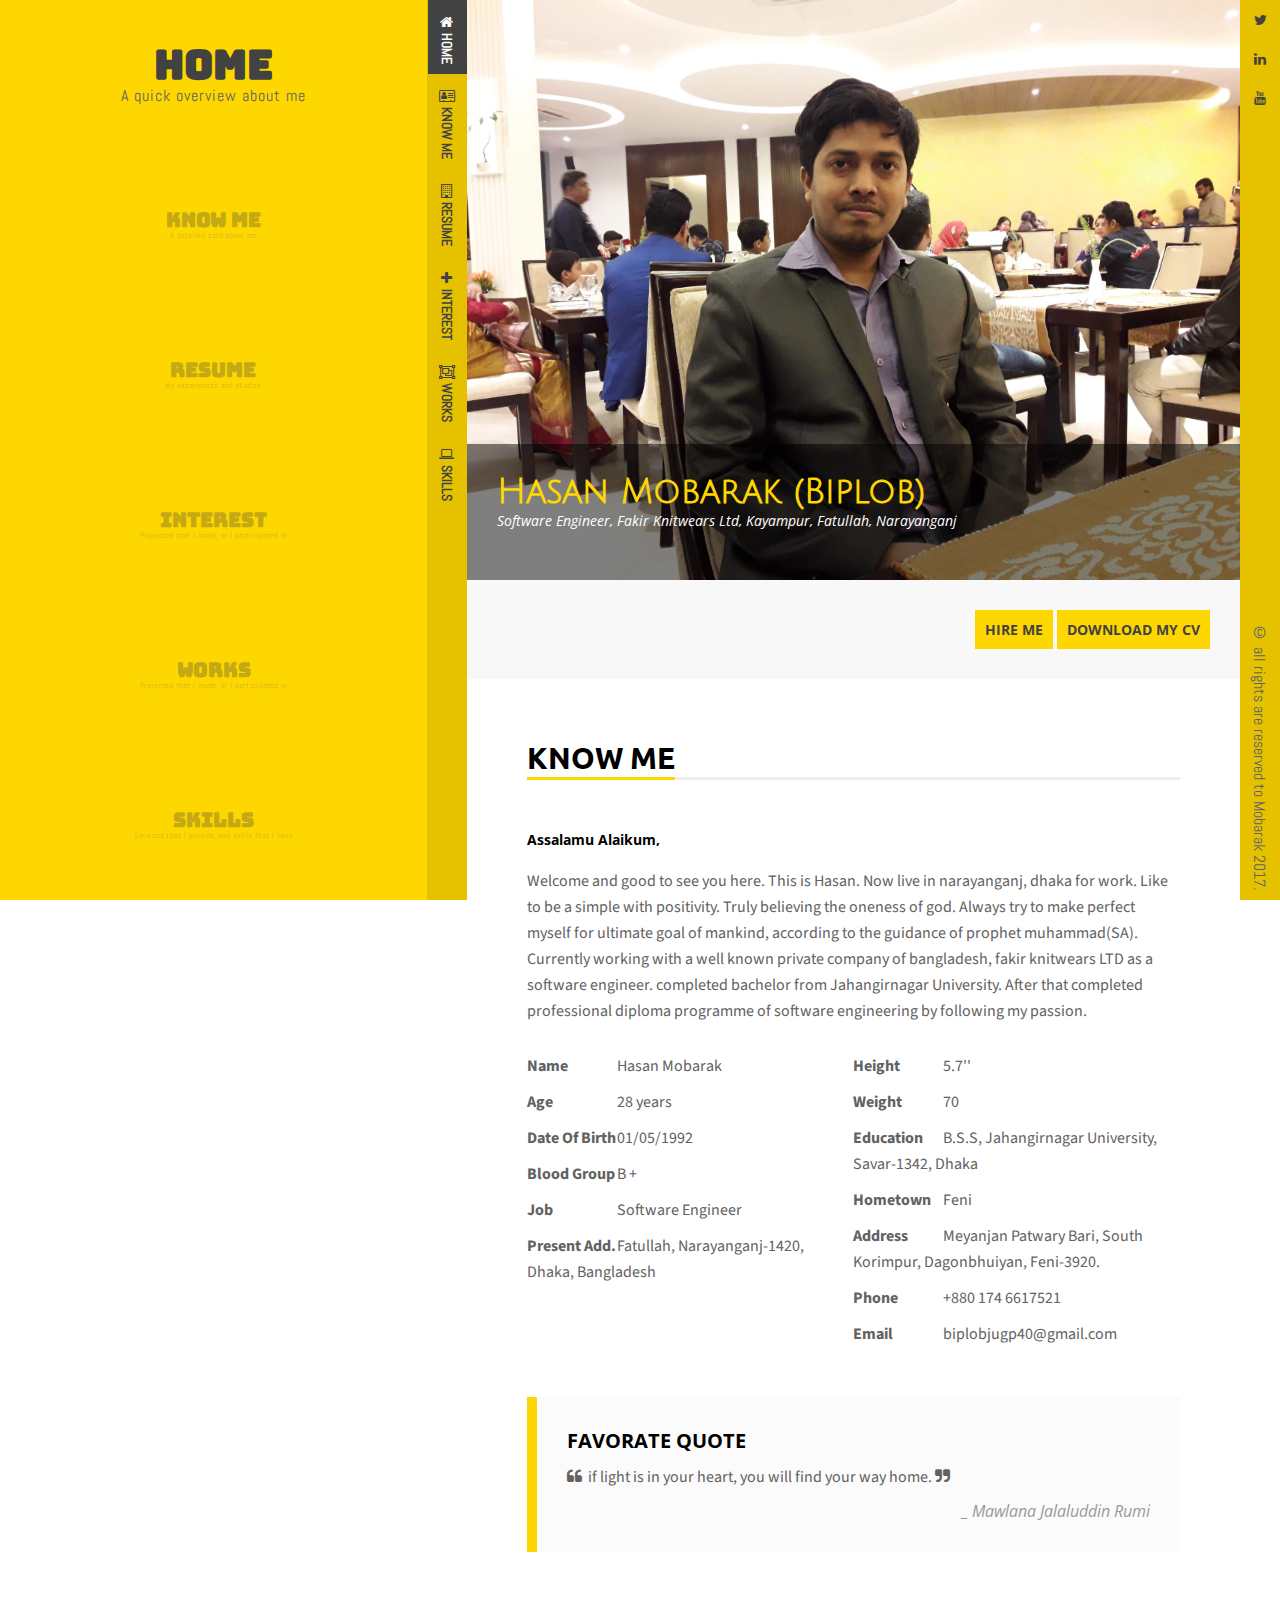
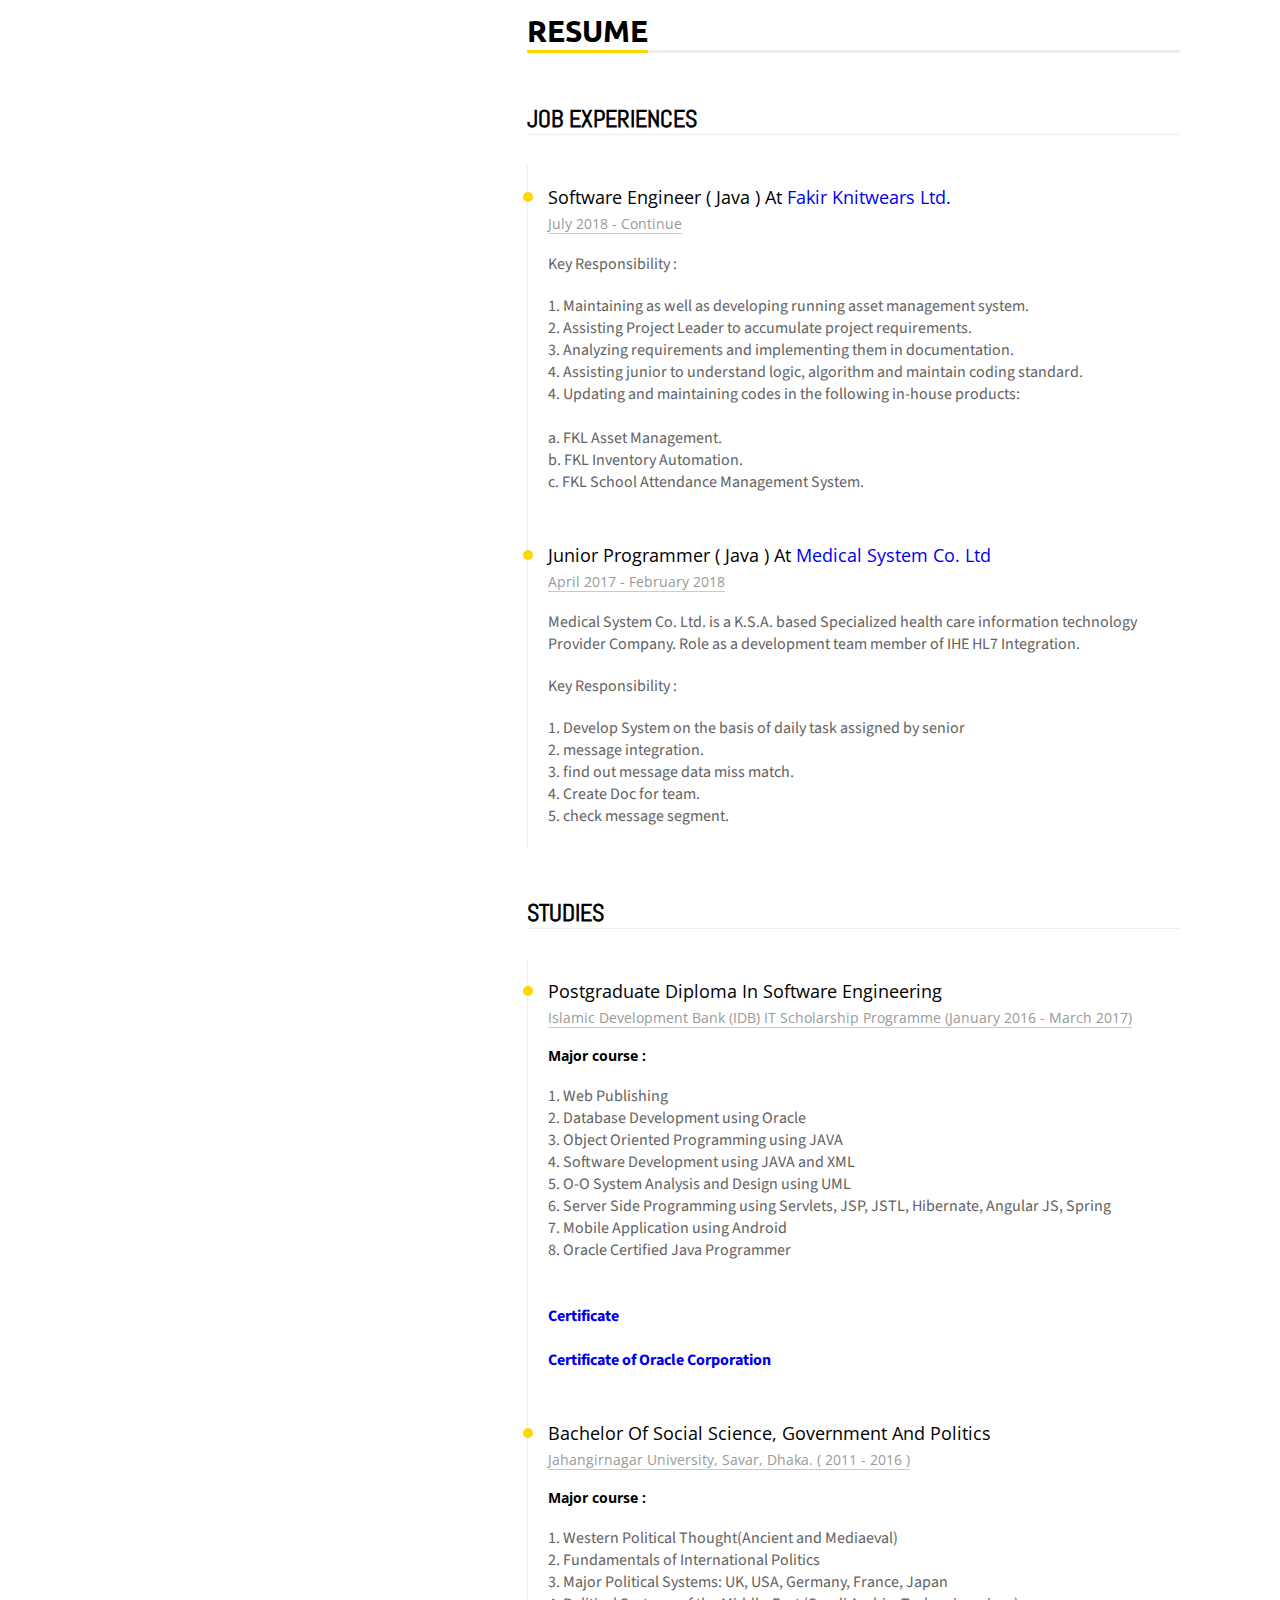
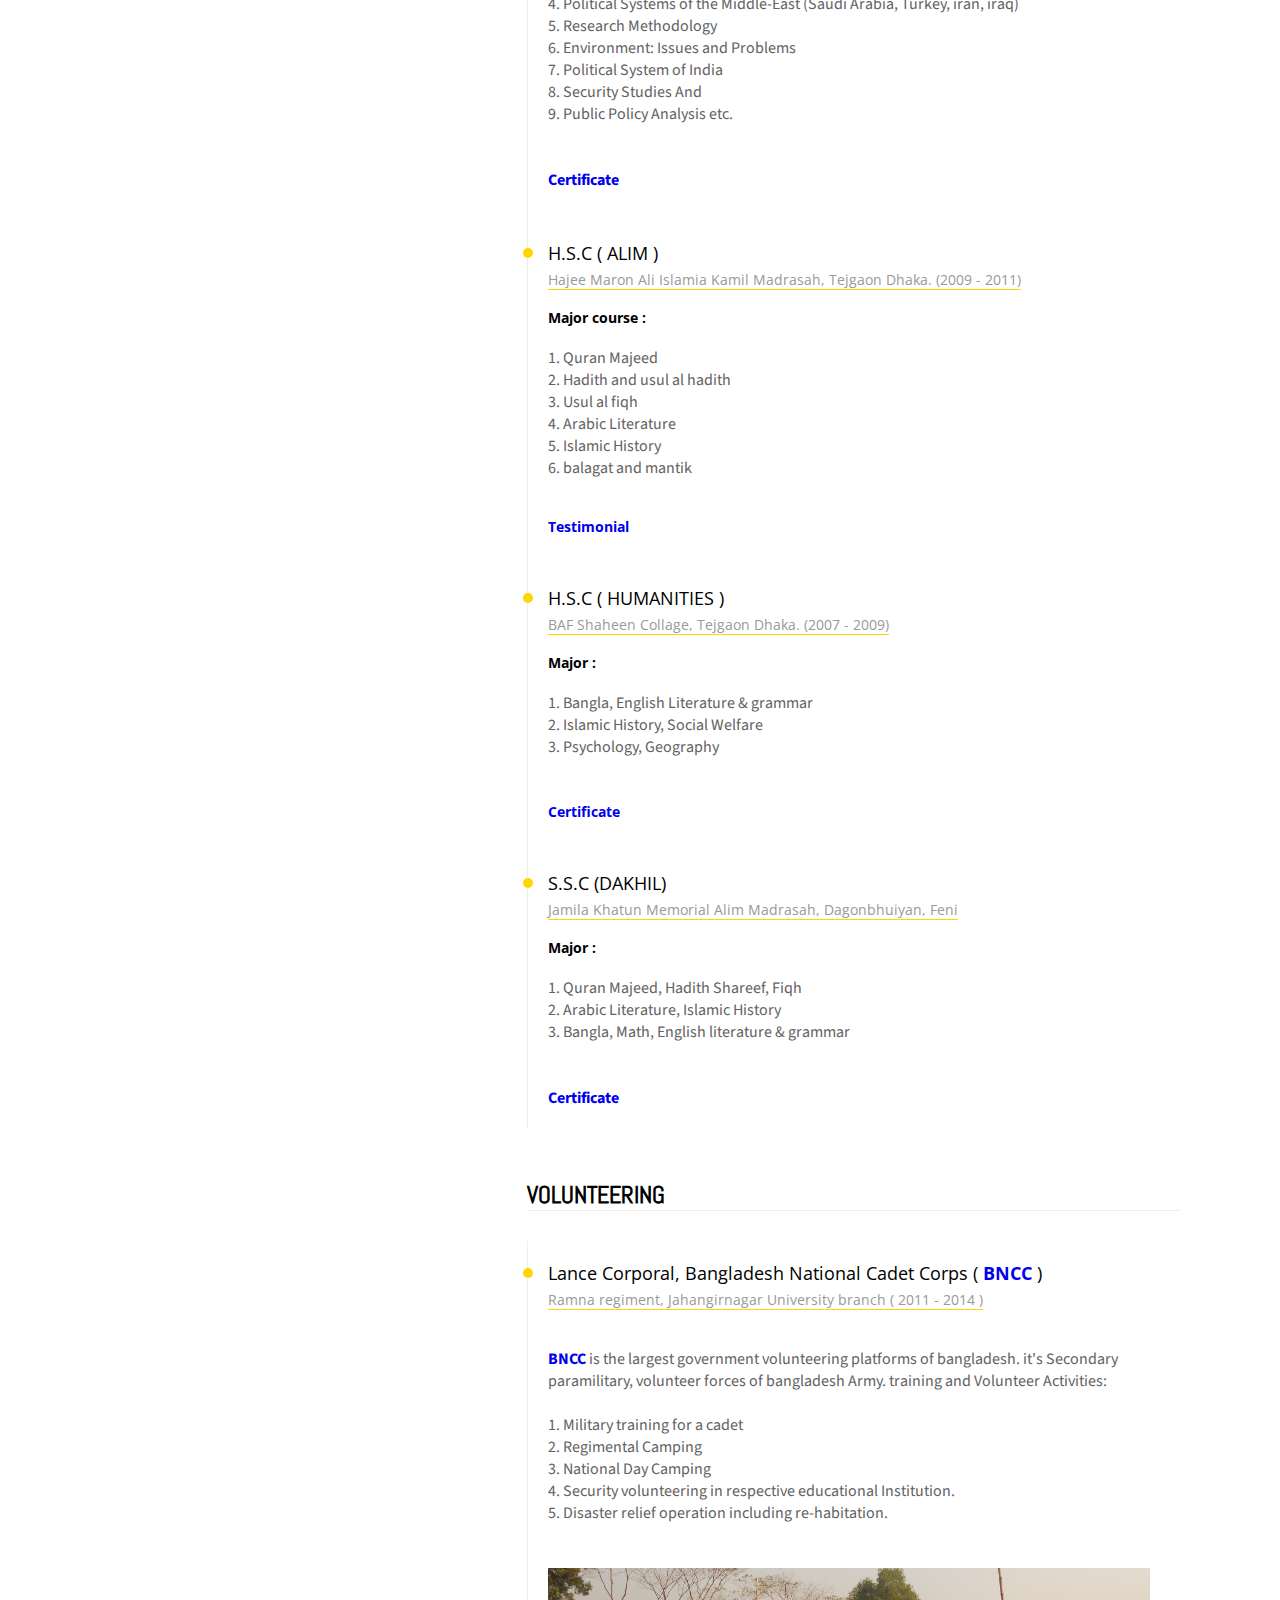
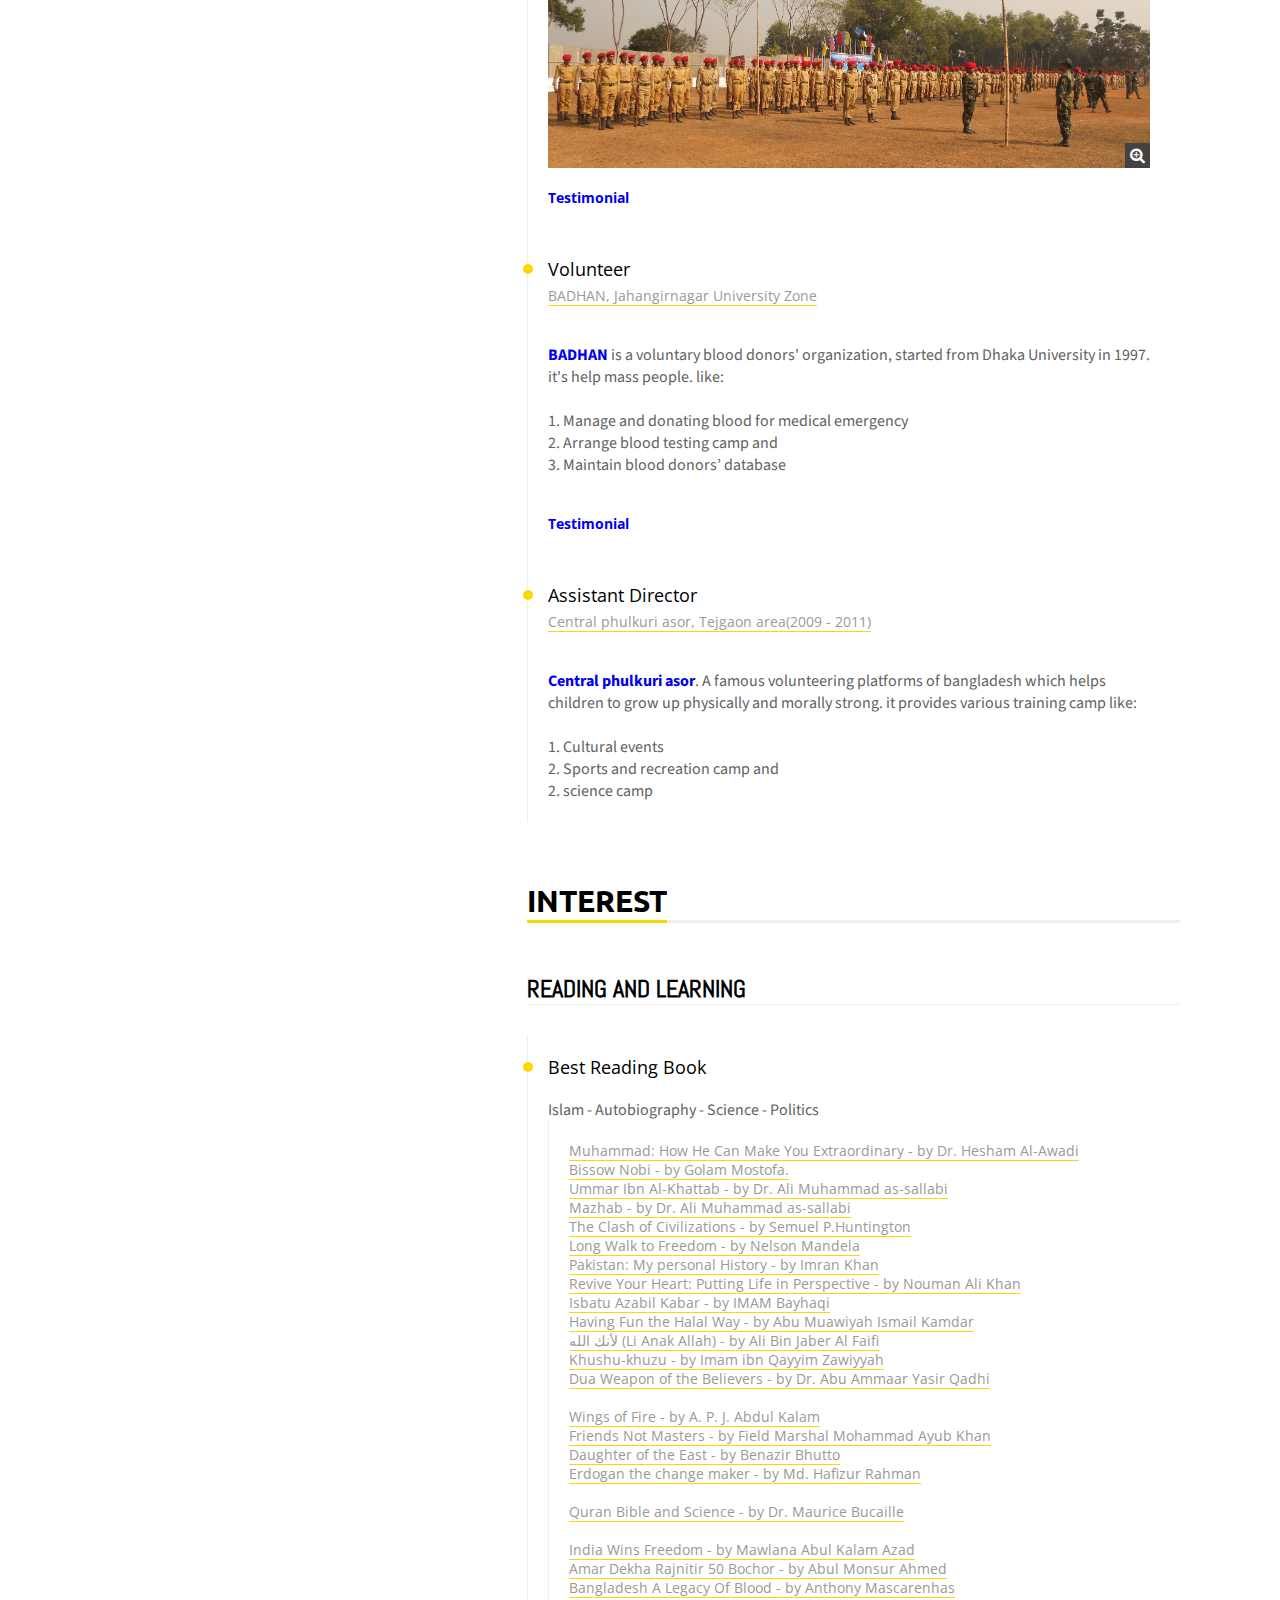
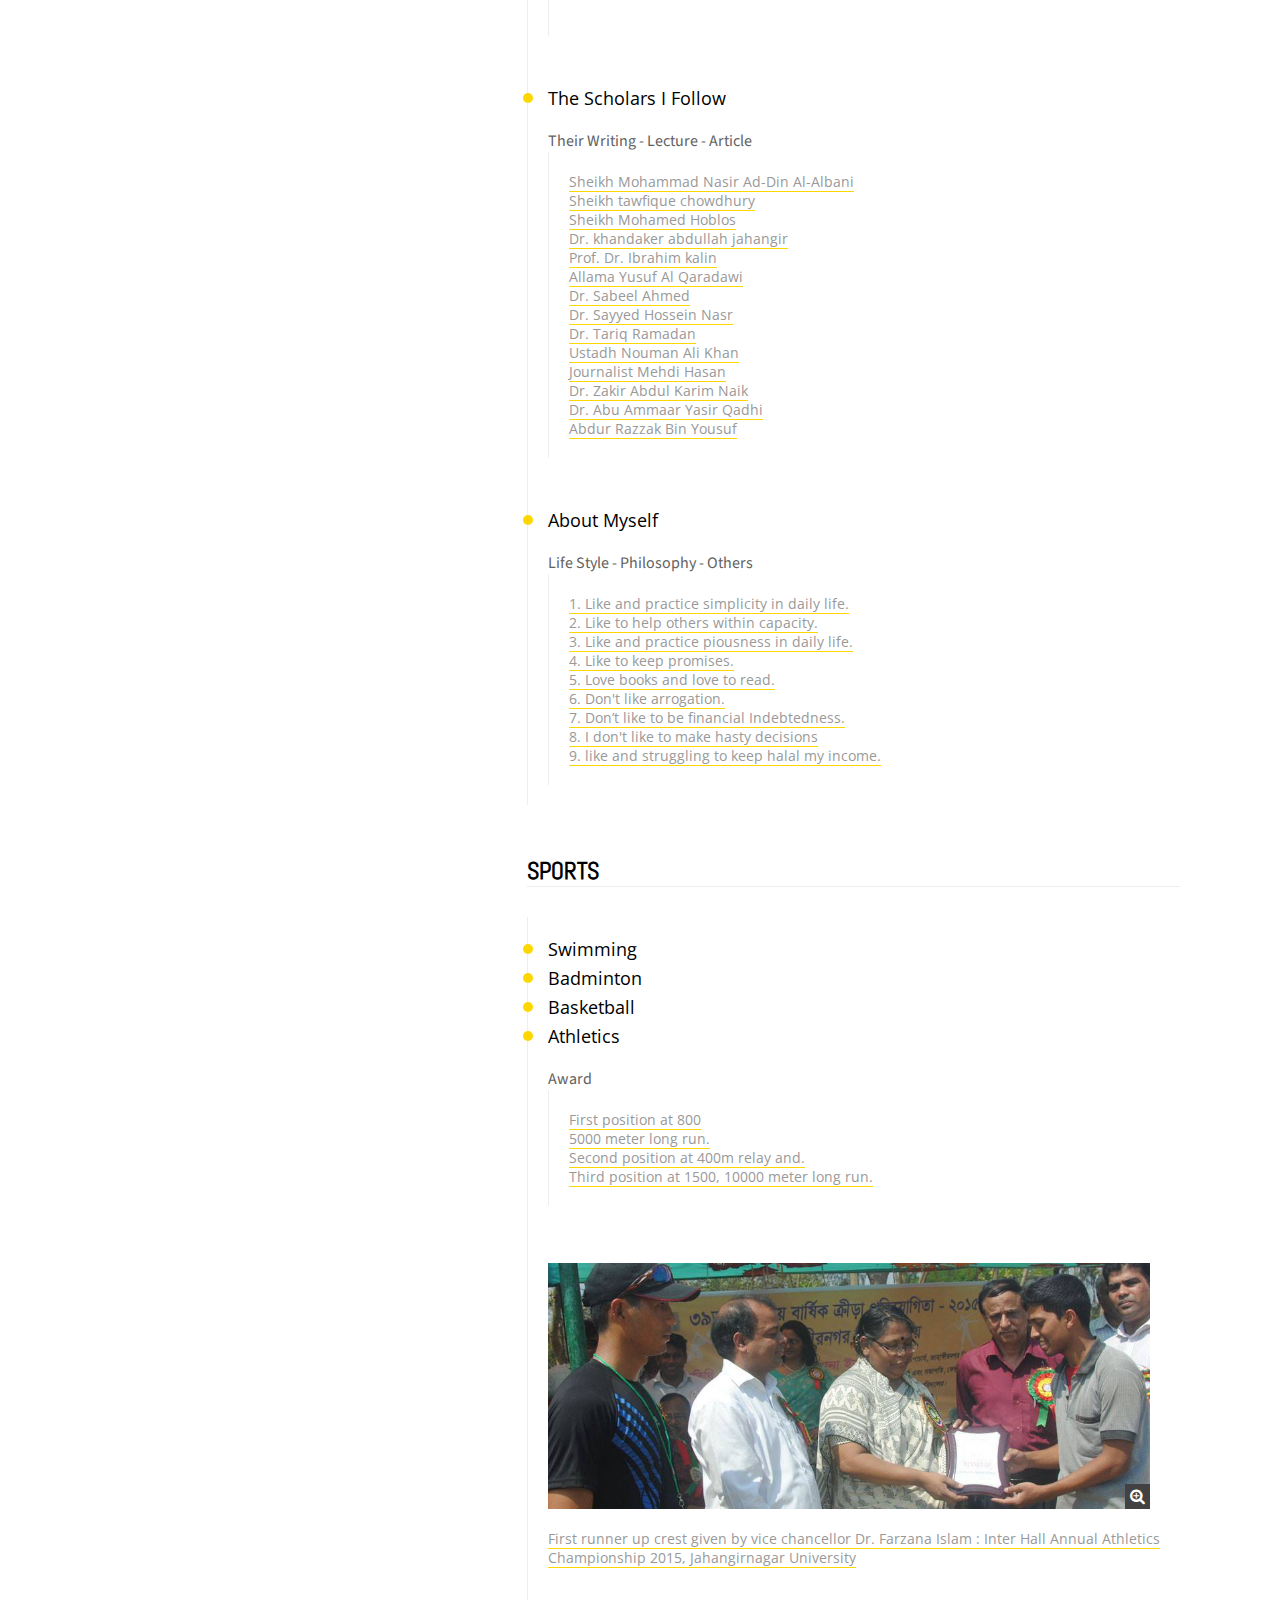
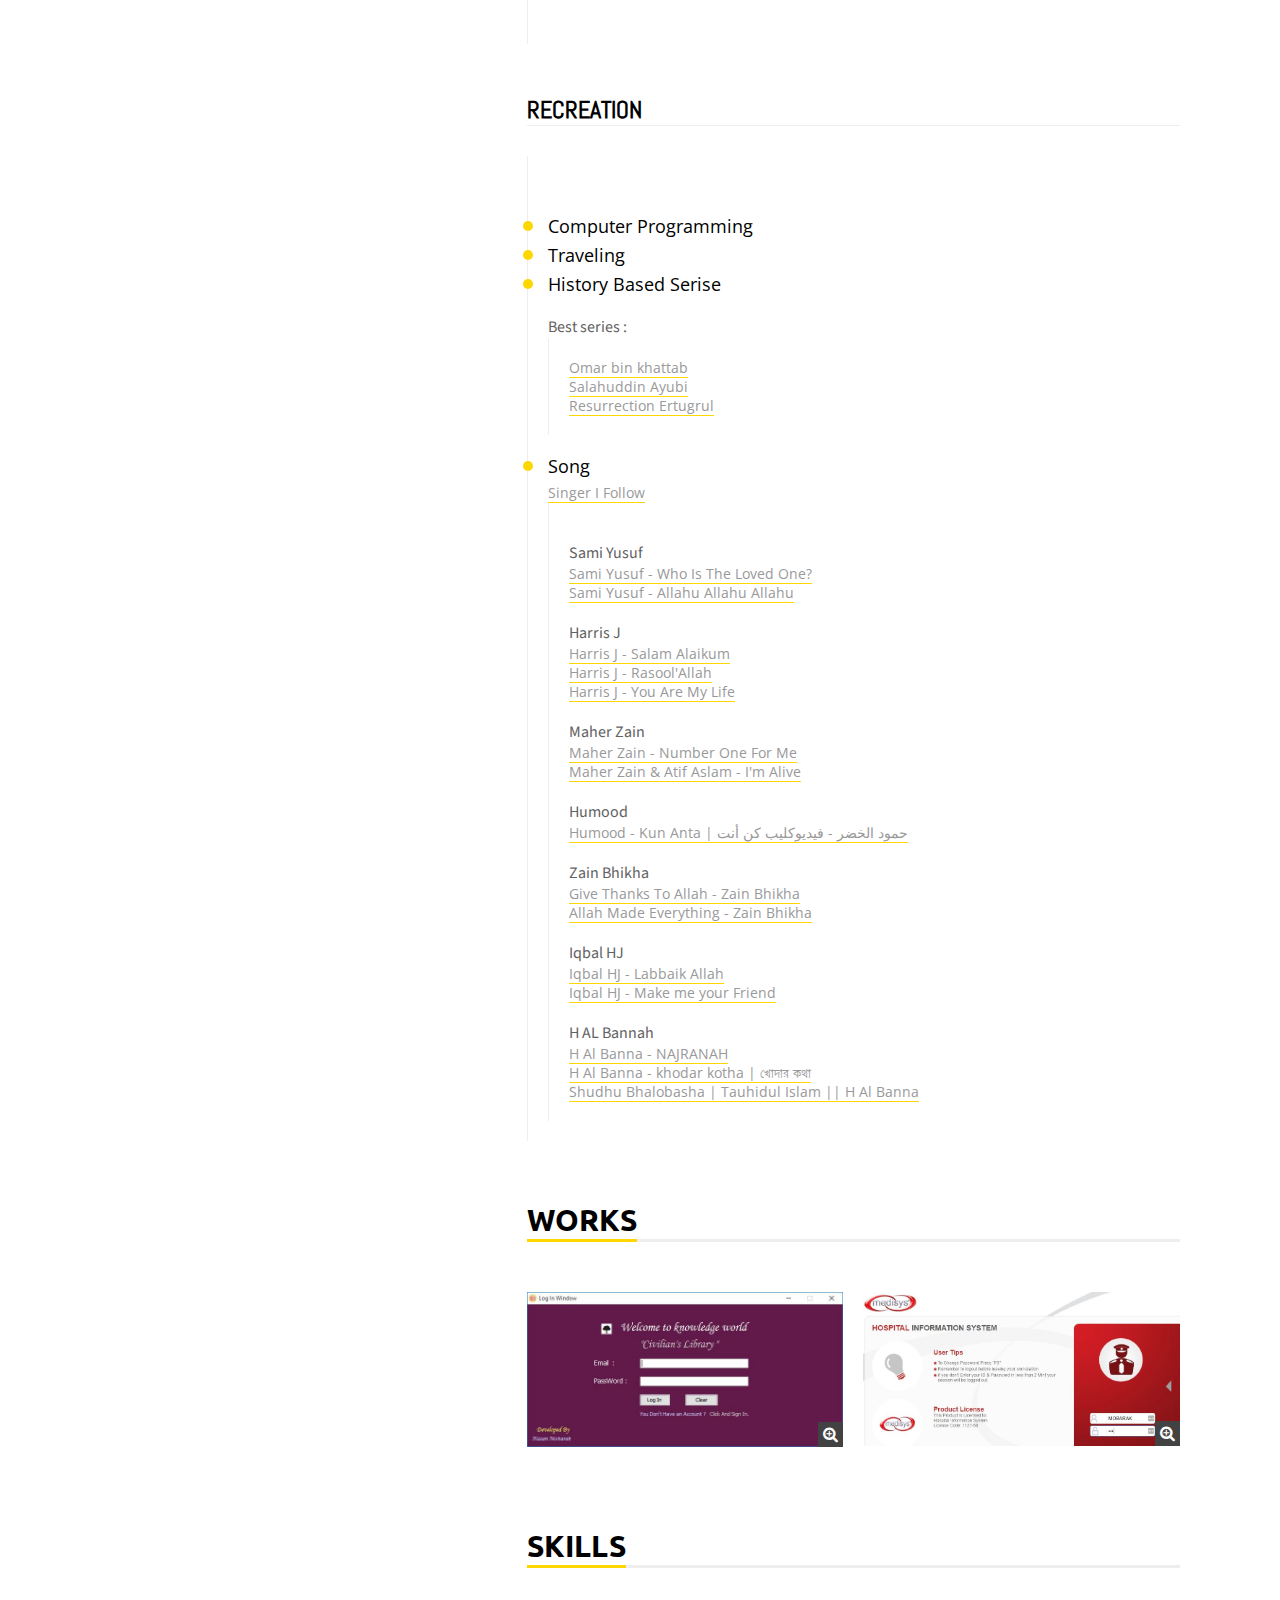
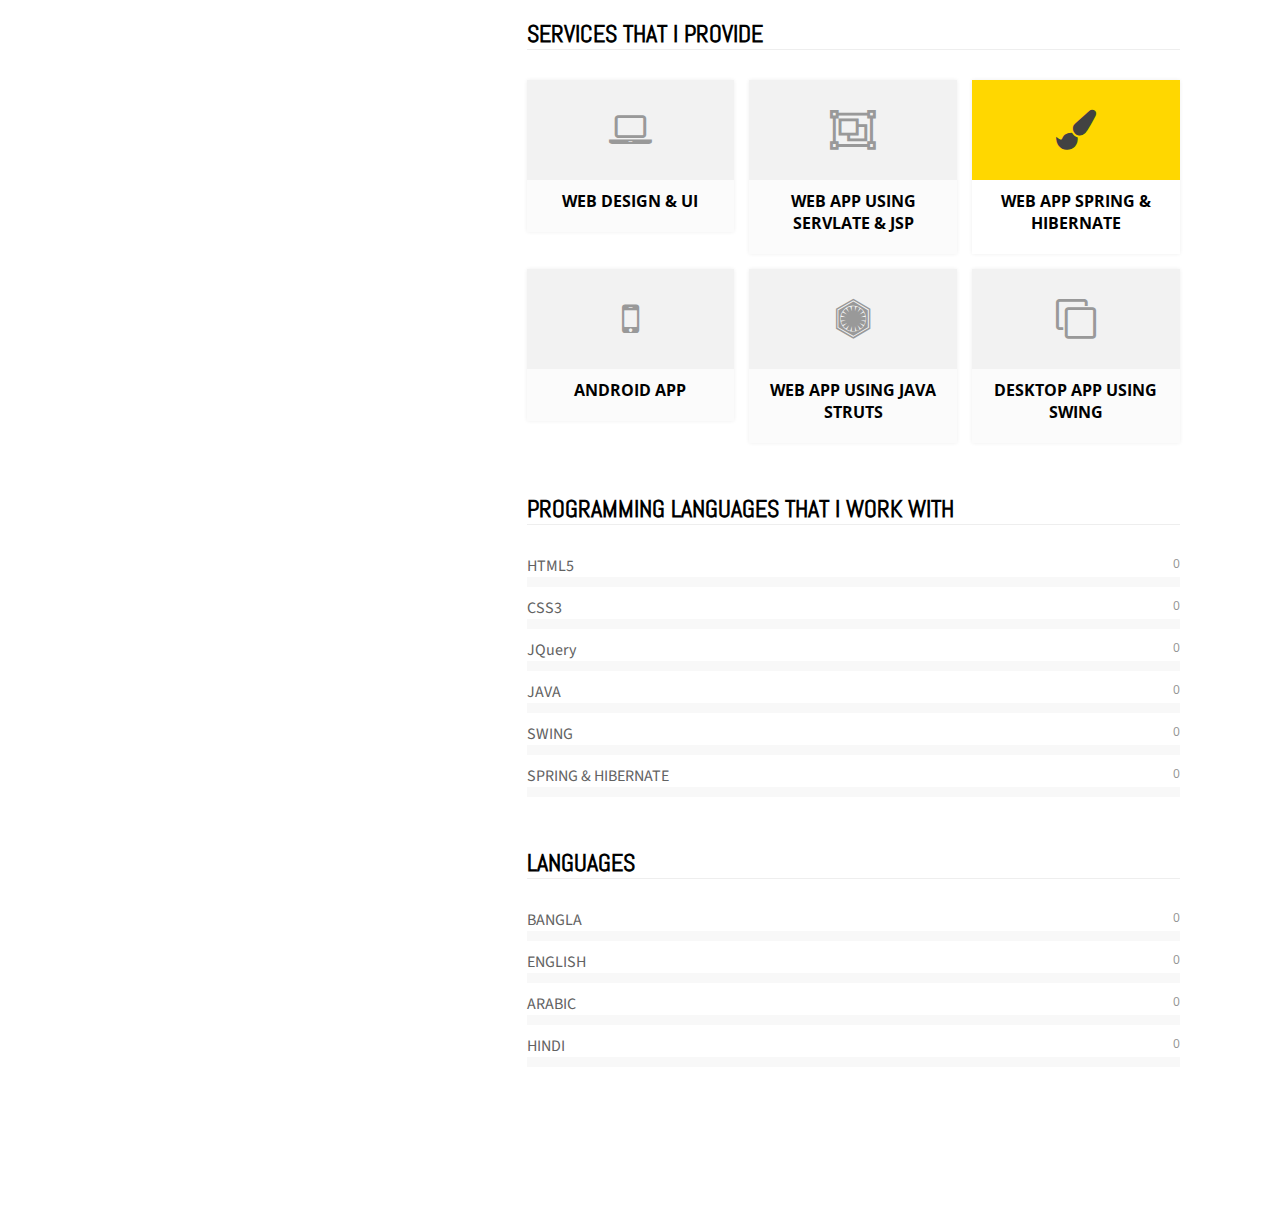
==== index.html @ fdbd386a "Update index.html" ====
<!DOCTYPE html>
<html lang="en">
	
<!-- Mirrored from acklat.com/ANA/ by HTTrack Website Copier/3.x [XR&CO'2014], Tue, 29 Aug 2017 10:06:00 GMT -->
<head>
		<meta charset="utf-8">
		<title>Hasan Mobarak</title>
		<meta name="description" content="ANA - Responsive Personal Business Card Template">
		<meta name="viewport" content="width=device-width, initial-scale=1">
		<!-- Awesomefont -->
		<link rel="stylesheet" href="fonts/font-awesome-4.7.0/css/font-awesome.min.css">
		<!-- General CSS Settings -->
		<link rel="stylesheet" href="css/general_style.css">
		<!-- Main Style of the template -->
		<link rel="stylesheet" href="css/main_style.css" title="main">
		<!-- Reseters -->
		<link rel="stylesheet" href="css/reset_style.css">
		<!-- Fav Icon -->
		<link rel="shortcut icon" href="favicon.ico">	
		<script>
			   function clickIE(){
			      if (document.all){
				 return false;
			      }
			   }

			   function clickNS(e){
			      if(document.layers||(document.getElementById&&!document.all)){
				 if (e.which==2||e.which==3) {return false;}
			      }
			   }

			   if (document.layers){
			      document.captureEvents(Event.MOUSEDOWN);document.onmousedown=clickNS;
			   }else{
			      document.onmouseup=clickNS;document.oncontextmenu=clickIE;
			   }
			   document.oncontextmenu=new Function("return false")


			   window.onload = function(){
			      document.getElementById('bplob_rcnt').onclick = function(){
				 return false;
			      };
				   
			      document.getElementById('bncc_parapd').onclick = function(){
				 return false;
			      };
				   
			      document.getElementById('VC_MEM').onclick = function(){
				 return false;
			      };
			   };
		</script>
	</head>
	<body>
		<!-- Wrapper -->
		<div class="lx-wrapper">
		
			<!-- Loader -->
			<div class="lx-loader">
				<img src="images/dashinfinity.gif" alt="Loading" />
			</div>
			<!-- End Loader -->
			
			<!-- Color Setting 
			<div class="lx-settings">
				<i class="fa fa-gear"></i>
				<div class="lx-colors">
					<a href="javascript:;" data-css-link="main_style.html"><span class="lx-yellow"></span></a>
					<a href="javascript:;" data-css-link="main_style_green.html"><span class="lx-green"></span></a>
					<a href="javascript:;" data-css-link="main_style_purple.html"><span class="lx-purple"></span></a>
					<a href="javascript:;" data-css-link="main_style_pink.html"><span class="lx-pink"></span></a>
					<a href="javascript:;" data-css-link="main_style_blue.html"><span class="lx-blue"></span></a>
					<a href="javascript:;" data-css-link="main_style_gray.html"><span class="lx-gray"></span></a>
					<a href="javascript:;" data-css-link="main_style_orange.html"><span class="lx-orange"></span></a>
					<a href="javascript:;" data-css-link="main_style_red.html"><span class="lx-red"></span></a>
				</div>
			</div> -->
			<!-- End Color Setting -->
			
			<!-- Current Section -->
			<div class="lx-g3-f lx-mb-20 lx-w-0">
				<div class="lx-current-section">
					<div class="lx-current-section-item" data-section="lx-home">
						<h2>HOME</h2>
						<p>A quick overview about me</p>
					</div>
					<div class="lx-current-section-item" data-section="lx-knowme">
						<h2>KNOW ME</h2>
						<p>A detailed card about me</p>
					</div>
					
					<div class="lx-current-section-item" data-section="lx-resume">
						<h2>RESUME</h2>
						<p>My experiences and studies</p>
					</div>
					<div class="lx-current-section-item" data-section="lx-interest">
						<h2>INTEREST</h2>
						<p>Projected that I made, or I participated in</p>
					</div>
					<div class="lx-current-section-item" data-section="lx-works">
						<h2>WORKS</h2>
						<p>Projected that I made, or I participated in</p>
					</div>
					<div class="lx-current-section-item" data-section="lx-skills">
						<h2>SKILLS</h2>
						<p>Services that I provide, and skills that I have</p>
					</div>
					<!--
					<div class="lx-current-section-item" data-section="lx-contact">
						<h2>ACHIEVEMENT</h2>
						<p>Get in touch with me if you are interested in my profile</p>
					</div> -->
				</div>
			</div>
			<!-- End Current Section -->
			
			<!-- Main Content -->
			<div class="lx-g3-2-f">
				<div class="lx-main-content">
				
					<!-- Main Menu -->
					<div class="lx-main-menu">
						<i class="fa fa-bars"></i>
						<ul>
							<li><a href="javascript:;" data-title="lx-home"     data-url="home" class="active"><i class="fa fa-home"></i>HOME</a></li>
							<li><a href="javascript:;" data-title="lx-knowme"   data-url="knowme">  <i class="fa fa-address-card-o"></i>KNOW ME</a></li>
							<li><a href="javascript:;" data-title="lx-resume"   data-url="resume">  <i class="fa fa-building-o"></i>RESUME</a></li>
							<li><a href="javascript:;" data-title="lx-interest" data-url="interest"><i class="fa fa-plus"></i>INTEREST</a></li>
							<li><a href="javascript:;" data-title="lx-works"    data-url="works">   <i class="fa fa-object-group"></i>WORKS</a></li>
							<li><a href="javascript:;" data-title="lx-skills"   data-url="enlaces"> <i class="fa fa-laptop"></i>SKILLS</a></li>
							<!--<li><a href="javascript:;" data-title="lx-contact"  data-url="contact"> <i class="fa fa-envelope-o"></i>ACHIEVEMENT</a></li> -->
						</ul>						
					</div>
					<!-- End Main Menu -->
					
					<!-- Social Media -->
					<div class="lx-social-media">
						<i class="fa fa-share-alt"></i>
						<ul>
							
							<!--<li><a href="https://www.facebook.com/biplob.hasan.96"><i class="fa fa-facebook"></i></a></li>-->
							<li><a href="https://twitter.com/biplobjugp40"><i class="fa fa-twitter"></i></a></li>
							<li><a href="https://www.linkedin.com/in/hasan-mobarak-biplob"><i class="fa fa-linkedin"></i></a></li>
							<li><a href="https://www.youtube.com/channel/UCZRJPc37CV21Le1sMs4_dqQ?view_as=subscriber"><i class="fa fa-youtube"></i></a></li>
							
						</ul>

						<div class="lx-copyrights">
							<p>&copy; all rights are reserved to Mobarak 2017.</p>
						</div>
					</div>
					<!-- End Social Media -->
					
					<!-- Home -->
					<div class="lx-home lx-blocs">
						<div class="lx-home-perso-img">
							<img src="images/bplob_rcnt.jpg" id="bplob_rcnt" />
							<div class="lx-quick-overview">
								<h1>Hasan Mobarak (Biplob)</h1>
								<em>Software Engineer, Fakir Knitwears Ltd, Kayampur, Fatullah, Narayanganj </em>
								<p></p>
							</div>
						</div>
						<div class="lx-home-buttons">
							<a href="#">HIRE ME</a>
							<!--https://drive.google.com/open?id=12rj-TBxjz82ppmll5ky779RenHLcMG5e-->
							<a href="https://drive.google.com/file/d/13Px1jwZlAWJzhOZrQfMes6zq4ngCOy-y/view?usp=sharing">DOWNLOAD MY CV</a>
						</div>
					</div>
					<!-- End Home -->
					
					<!-- Know Me -->
					<div class="lx-knowme lx-blocs lx-pb-0">
						<h3><span>Know Me</span></h3>
						<h4>Assalamu Alaikum,</h4> <br/>
						<p>
							Welcome and good to see you here. 
							This is Hasan. Now live in narayanganj, dhaka for work.
							Like to be a simple with positivity. Truly believing the oneness of god.
							Always try to make perfect myself for ultimate goal of mankind, according to the guidance of prophet muhammad(SA). 
							Currently working with a well known private company of bangladesh, fakir knitwears LTD as a software engineer.
							completed  bachelor from Jahangirnagar University. After that completed professional diploma programme of software engineering by following my passion.
						</p>
						<br/>
						<div class="lx-g2-f">
							<p><span>Name</span>Hasan Mobarak</p>
							<p><span>Age </span>28 years</p>
							<p><span>Date Of Birth</span>01/05/1992</p>
							<p><span>Blood Group</span>B +</p>
							<p><span>Job </span>Software Engineer</p>
							<p><span>Present Add. </span>Fatullah, Narayanganj-1420, Dhaka, Bangladesh</p>
						</div>
						<div class="lx-g2-f">
							<p><span>Height </span>5.7''</p>
							<p><span>Weight </span>70</p>
							<p><span>Education </span>B.S.S, Jahangirnagar University, Savar-1342, Dhaka</p>
							<p><span>Hometown </span>Feni</p>
							<p><span>Address </span>Meyanjan Patwary Bari, South Korimpur, Dagonbhuiyan, Feni-3920.</p>
							<p><span>Phone </span>+880 174 6617521</p>
							<p><span>Email </span>biplobjugp40@gmail.com</p>	
						</div>
						<div class="lx-clear-fix"></div>
						<div class="lx-quote">
							<h4>Favorate Quote</h4>
							<p>
								<i class="fa fa-quote-left"></i>&nbsp;
								if light is in your heart, you will find your way home.&nbsp;<i class="fa fa-quote-right"></i>
							</p>
							<em> _ Mawlana Jalaluddin Rumi</em>
						</div>						
					</div>
					<!-- End Know Me -->
					
					<!-- Resume -->
					<div class="lx-resume lx-blocs lx-pb-0">
						<h3><span>Resume</span></h3>
						
						<!-- Experiences -->
						<div class="lx-resume-item">
							<h4>Job Experiences</h4>
							<ul>
								<li>
									<h4 style="text-transform: capitalize">Software Engineer ( Java ) at <a href="https://www.fakirknit.com/">Fakir Knitwears Ltd.</a></h4>
									<span>July 2018 - Continue</span>
									<p>Key Responsibility :</p>
									<p> 1. Maintaining as well as developing running asset management system.<br/>
										2. Assisting Project Leader to accumulate project requirements.<br/>
										3. Analyzing requirements and implementing them in documentation.<br/>
										4. Assisting junior to understand logic, algorithm and maintain coding standard.<br/>
										4. Updating and maintaining codes in the following in-house products:<br/><br/>
											a. FKL Asset Management.<br/>
											b. FKL Inventory Automation.<br/>
											c. FKL School Attendance Management System.<br/>
									</p>
								</li>
								<li>
									<h4 style="text-transform: capitalize">Junior Programmer ( Java ) at <a href="http://medisys.com.sa/medisysweb/">Medical System Co. Ltd</a></h4>
									<span>April 2017 - February 2018</span>
									<p>Medical System Co. Ltd. is a K.S.A. based Specialized health care information technology Provider Company. Role as a development team member of IHE HL7 Integration.</p>
									<p>Key Responsibility :</p>
									<p> 1. Develop System on the basis of daily task assigned by senior <br/> 
										2. message integration.<br/>
										3. find out message data miss match.<br/>
										4. Create Doc for team. <br/>
										5. check message segment.<br/>
									</p>
								</li>
							</ul>							
						</div>
						<!-- End Experiences -->
						
						<!-- Studies -->
						<div class="lx-resume-item">
							<h4>Studies</h4>
							<ul>
								<li>
									<h4 style="text-transform: capitalize">Postgraduate Diploma in Software Engineering</h4>
									<span>Islamic Development Bank (IDB) IT Scholarship Programme (January 2016 - March 2017)</span>
									<br/>
									<br/>
									<b>Major course :</b>
									<p>
										1. Web Publishing<br/>
										2. Database Development using Oracle<br/>
										3. Object Oriented Programming using JAVA<br/>
										4. Software Development using JAVA and XML<br/>
										5. O-O System Analysis and Design using UML<br/>
										6. Server Side Programming using Servlets, JSP, JSTL, Hibernate, Angular JS, Spring<br/>
										7. Mobile Application using Android<br/>
										8. Oracle Certified Java Programmer<br/><br/><br/>
										
										<b><a target="_blank" href="https://drive.google.com/file/d/1Vs1eSCzX8bqSvwhGEyhCtpqTHjKcoRt8/view?usp=sharing">Certificate</a></b><br/><br/>
										<b><a target="_blank" href="https://photos.app.goo.gl/a7ZCC8Qy1iBBMSKZA">Certificate of Oracle Corporation</a></b>
									</p>
								</li>
								<li>
									<h4 style="text-transform: capitalize">Bachelor Of Social Science, Government And Politics</h4>
									<span>Jahangirnagar University, Savar, Dhaka. ( 2011 - 2016 )</span>
									<br/>
									<br/>
									<b>Major course :</b>
									<p>
										1. Western Political Thought(Ancient and Mediaeval)<br/>
										2. Fundamentals of International Politics<br/>
										3. Major Political Systems: UK, USA, Germany, France, Japan<br/>
										4. Political Systems of the Middle-East (Saudi Arabia, Turkey, iran, iraq)<br/>
										5. Research Methodology<br/>
										6. Environment: Issues and Problems<br/>
										7. Political System of India<br/>
										8. Security Studies And<br/>
										9. Public Policy Analysis etc.<br/><br/><br/>
										
										<b><a target="_blank" href="https://drive.google.com/file/d/1oYtPbtfyO8MEh2hGtlT5FB6OC7bYXYpA/view?usp=sharing">Certificate</a></b>
									</p>
								</li>
								<li>
									<h4>H.S.C ( Alim )</h4>
									<span>Hajee Maron Ali Islamia Kamil Madrasah, Tejgaon Dhaka. (2009 - 2011)</span>
									<br/>
									<br/>
									<b>Major course :</b>
									<p>
										1. Quran Majeed<br/>
										2. Hadith and usul al hadith<br/>
										3. Usul al fiqh<br/>
										4. Arabic Literature<br/>
										5. Islamic History<br/>
										6. balagat and mantik<br/>
									</p>
									<br/>
									<br/>
									<b><a target="_blank" href="https://drive.google.com/file/d/1WH732BiEbJY6ptaE75I0d4CkH1tz4zgl/view?usp=sharing">Testimonial</a></b>
								</li>
								<li>
									<h4>H.S.C  ( Humanities )</h4>
									<span>BAF Shaheen Collage, Tejgaon Dhaka. (2007 - 2009)</span>
									<br/>
									<br/>
									<b>Major :</b>
									<p>
										1. Bangla, English Literature & grammar<br/>
										2. Islamic History, Social Welfare<br/>
										3. Psychology, Geography  <br/><br/><br/>
									 </p>
										<b><a target="_blank" href="https://drive.google.com/file/d/1F86ALZkg00dwN1z4PKfp6KZT-qtCdgdh/view?usp=sharing">Certificate</a></b>
								</li>
								<li>
									<h4>S.S.C (Dakhil)</h4>
									<span>Jamila Khatun Memorial Alim Madrasah, Dagonbhuiyan, Feni</span>
									<br/>
									<br/>
									<b>Major :</b>
									<p>
										1. Quran Majeed, Hadith Shareef, Fiqh<br/>
										2. Arabic Literature, Islamic History<br/>
										3. Bangla, Math, English literature & grammar <br/><br/><br/>
										
										<b><a target="_blank" href="https://drive.google.com/file/d/1s5EtX3uZlTOyCEA2GD1kUTA8BGy22l2f/view?usp=sharing">Certificate</a></b>
									</p>
								</li>
							</ul>							
						</div>
						<!-- End Studies -->
						
						<!-- Start volunteering and Activities -->
						<div class="lx-resume-item">
							<h4>Volunteering</h4>
							<ul>
								<li>
									<h4 style="text-transform: capitalize">Lance Corporal, Bangladesh national cadet corps ( <a href="https://bncc.gov.bd"><b>BNCC </b></a> )</h4>
									<span>Ramna regiment, Jahangirnagar University branch ( 2011 - 2014 )</span>
									<br/>
									<br/>
									<p>
										
										<a target="_blank" href="https://bncc.gov.bd"><b>BNCC </b></a> is the largest government volunteering platforms of bangladesh. it's Secondary  paramilitary, volunteer forces of bangladesh Army.
										training and Volunteer Activities:<br/>
										<br/>
										1. Military training for a cadet <br/>
										2. Regimental Camping<br/>
										3. National Day Camping<br/>
										4. Security volunteering in respective educational Institution.<br/>
										5. Disaster relief operation including re-habitation.<br/><br/><br/>
									
										<div class="lx-works-item lx-mr-10 lx-mb-20">
											<i class="fa fa-search-plus"></i>
											<div class="lx-works-item-img">
												<img src="images/bncc_parapd.JPG" id="bncc_parapd" />
											</div>
											<div class="lx-works-item-info">
												<h4><a target="_blank" href="#"><i class="fa fa-link"></i>Bangladesh National Cadet Corps</a></h4>
												<p> Annual parad programme - BNCC</p>
											</div>
										</div>
									</p>
									<b><a target="_blank" href="https://drive.google.com/file/d/1Y9MruBzA5J2-jBPmxZ68LJ-0q6c_wk42/view?usp=sharing">Testimonial</a></b>
								</li>
								<li>
									<h4 style="text-transform: capitalize">Volunteer</h4>
									<span>BADHAN, Jahangirnagar University Zone</span>
									<br/>
									<br/>
									<p>
										<a target="_blank" href="https://badhan.org/"><b>BADHAN</b></a>  is a voluntary blood donors' organization, started from Dhaka University in 1997.
										it's help mass people. like:<br/>
										<br/>
										1. Manage and donating blood for medical emergency<br/>
										2. Arrange blood testing camp  and<br/>
										3. Maintain blood donors’ database<br/>
									</p><br/><br/>
									<b><a target="_blank" href="https://photos.app.goo.gl/U8fPYwJxvmwv43Z68">Testimonial</a></b>
								</li>
								<li>
									<h4 style="text-transform: capitalize">Assistant Director</h4>
									<span>Central phulkuri asor,  Tejgaon area(2009 - 2011)</span>
									<br/>
									<br/>
									<p>
										<a target="_blank" href="http://phulkuri.org.bd"><b>Central phulkuri asor</b></a>. A famous volunteering platforms of bangladesh which helps children to grow up physically and morally strong.
										it provides various training camp like:<br/>
										<br/>
										1. Cultural events <br/>
										2. Sports and recreation camp and<br/>
										2. science camp<br/>
									</p>
								</li>
							</ul>
						</div>
						
					</div>
					<!-- End Resume -->
					
					<!-- Interest Start -->
					
					
					<div class="lx-interest lx-blocs lx-pb-0">
						<h3><span>interest</span></h3>
						
						<!-- Experiences -->
						<div class="lx-interest-item">
							<h4>Reading and learning</h4>
							<ul>
								<li>
									<h4 style="text-transform: capitalize">best reading book</h4>
									<p>Islam - Autobiography - Science - Politics </p>
									<ul>
										<span> Muhammad: How He Can Make You Extraordinary  -   by Dr. Hesham Al-Awadi</span><br/>
										<span> Bissow Nobi  - by Golam Mostofa.</span><br/>
										<span> Ummar Ibn Al-Khattab - by Dr. Ali Muhammad as-sallabi</span><br/>
										<span> Mazhab - by Dr. Ali Muhammad as-sallabi</span><br/>
										<span> The Clash of Civilizations - by  Semuel P.Huntington</span><br/>
										<span> Long Walk to Freedom - by Nelson Mandela</span><br/>
										<span> Pakistan: My personal History - by Imran Khan</span><br/>										
										<span> Revive Your Heart: Putting Life in Perspective - by Nouman Ali Khan</span><br/>
										<span> Isbatu Azabil Kabar  - by IMAM Bayhaqi</span><br/>
										<span> Having Fun the Halal Way - by Abu Muawiyah Ismail Kamdar </span><br/>
										<span> لأنك الله (Li Anak Allah) - by Ali Bin Jaber Al Faifi </span><br/>
										<span> Khushu-khuzu - by Imam ibn Qayyim Zawiyyah </span><br/>
										<span> Dua Weapon of the Believers - by Dr. Abu Ammaar Yasir Qadhi </span><br/><br/>								
										<span> Wings of Fire - by  A. P. J. Abdul Kalam</span><br/>
										<span> Friends Not Masters  - by Field Marshal Mohammad Ayub Khan</span><br/>
										<span> Daughter of the East - by Benazir Bhutto</span><br/>
										<span> Erdogan the change maker - by Md. Hafizur Rahman</span><br/><br/>
										<span> Quran Bible and Science - by Dr. Maurice Bucaille</span><br/><br/>
										<span> India Wins Freedom - by  Mawlana Abul Kalam Azad</span><br/>
										<span> Amar Dekha Rajnitir 50 Bochor - by Abul Monsur Ahmed</span><br/>
										<span> Bangladesh A Legacy Of Blood - by  Anthony Mascarenhas</span><br/><br/>
									</ul>
								</li>
								<li>
									<h4 style="text-transform: capitalize">The Scholars I follow</h4>
									<p>Their Writing - Lecture - Article </p>
									<ul class="singer_list">
										<span>Sheikh Mohammad Nasir Ad-Din Al-Albani</span><br/>
										<span>Sheikh tawfique chowdhury</span><br/>
										<span>Sheikh Mohamed Hoblos </span><br/>
										<span>Dr. khandaker abdullah jahangir</span><br/>
										<span>Prof. Dr. Ibrahim kalin</span><br/>
										<span>Allama Yusuf Al Qaradawi</span><br/>
										<span>Dr. Sabeel Ahmed</span><br/>
										<span>Dr. Sayyed Hossein Nasr</span><br/>
										<span>Dr. Tariq Ramadan</span><br/>
										<a href="https://www.youtube.com/channel/UC0gR3U-zZuenutB5uVju1_g"><span>Ustadh Nouman Ali Khan</span></a><br/>
										<span>Journalist Mehdi Hasan</span><br/>
										<span>Dr. Zakir Abdul Karim Naik</span><br/>
										<span>Dr. Abu Ammaar Yasir Qadhi</span><br/>
										<span>Abdur Razzak Bin Yousuf</span><br/>
									</ul>
								</li>
								
								<li>
									<h4 style="text-transform: capitalize">About Myself</h4>
									<p>Life Style - Philosophy - Others</p>
									<ul class="singer_list">
										<span>1. Like and practice simplicity in daily life.</span><br/>
										<span>2. Like to help others within capacity.</span><br/>
										<span>3. Like and practice piousness in daily life.</span><br/>
										<span>4. Like to keep promises. </span><br/>
										<span>5. Love books and love to read.</span><br/>
										<span>6. Don't like arrogation.</span><br/>
										<span>7. Don’t like to be financial Indebtedness. </span><br/>
										<span>8. I don't like to make hasty decisions </span></br>
										<span>9. like and struggling to keep halal my income. </span></br>
									</ul>
								</li>
							</ul>							
						</div>
						<div class="lx-interest-item">
							<h4>sports</h4>
							<ul>
								<li>
									<h4 style="text-transform: capitalize">Swimming</h4>
									<h4 style="text-transform: capitalize">badminton</h4>
									<h4 style="text-transform: capitalize">basketball</h4>
									<h4 style="text-transform: capitalize">athletics</h4>
									<p>Award</p>
									<ul>
										 <a target="_blank" href="https://drive.google.com/file/d/1YdwARx6RqJJy9Iz2d1AHt8vwFtiaLl4D/view?usp=sharing"><span>First position at 800</span></a><br/>
										 <a target="_blank" href="https://drive.google.com/file/d/11ms6W7EvtFu1PjfmOZWzt6EpTRwNwrYg/view?usp=sharing"><span>5000 meter long run.</span></a><br/>
										 <a target="_blank" href="#"><span>Second position at 400m relay and.</span></a><br/>
										 <a target="_blank" href="https://drive.google.com/file/d/1ZqyNDt3qv1QoVCyY5PF8Tt-9E7jCuIjz/view?usp=sharing"><span>Third position at 1500, 10000 meter long run.</span></a><br/>
									</ul>
									<br/>
									<br/>
									<br/>
									<div class="lx-works-item lx-mr-10 lx-mb-20">
										<i class="fa fa-search-plus"></i>
										<div class="lx-works-item-img">
											<img src="images/VC_MEM.jpg" id="VC_MEM" />
										</div>
										<div class="lx-works-item-info">
											<h4><a><i class="fa fa-link"></i>Runner-up crest by VC Dr. Farzana Islam, JU</a></h4>
											<p></p>
										</div>
									</div>
									<span>First runner up crest given by vice chancellor Dr. Farzana Islam : Inter Hall Annual Athletics Championship 2015, Jahangirnagar University </span><br/><br/>
									<br/>
									<br/>
								</li>
							</ul>							
						</div>
						
						<div class="lx-interest-item recreation-item">
							<h4>recreation</h4>
							<ul>
								<li>
									<br/>
									<br/>
									<h4 style="text-transform: capitalize">Computer Programming</h4>
									<h4 style="text-transform: capitalize">Traveling</h4>
									<h4 style="text-transform: capitalize">History based Serise</h4>
									<p>Best series : </p>
									
									<ul class="singer_list">
										<a target="_blank" href="https://www.youtube.com/playlist?list=PLNIOxG0xOQU-cWVCPmFINQJy3t6turK4g"><span>Omar bin khattab</span></a><br/>
										<a target="_blank" href="https://www.youtube.com/playlist?list=PLBJHwkSAGsls32pAwrczZKLiKDo24odqV"><span>Salahuddin Ayubi</span></a><br/>
										<a target="_blank" href="https://www.youtube.com/playlist?list=PLDoK5CcjJZA6JfX5IsRx6tPJU_Wem-r3w"><span>Resurrection Ertugrul</span></a><br/>
									</ul>
									<br/>
									
									<h4 style="text-transform: capitalize">Song</h4>
									<span>Singer I Follow</span>
									<ul class="singer_list">
										<p>Sami Yusuf</p>
										<a target="_blank" href="https://www.youtube.com/watch?v=-awVc_MztqY&list=PLd4eeER0MhEDv0230d2OwWX-LBGXXceX-&index=2"><span>Sami Yusuf - Who Is The Loved One?</span></a><br/>
										<a target="_blank" href="https://www.youtube.com/watch?v=Z5r3xSDYoDU"><span>Sami Yusuf - Allahu Allahu Allahu</span></a>
										<p>Harris J</p>
										<a target="_blank" href="https://www.youtube.com/watch?v=u_-McEvEGvI&list=PLYn43acgWieLcyi5kAHJkGcC2Z83GHXYM&index=2&t=0s"><span>Harris J - Salam Alaikum</span></a><br/>
										<a target="_blank" href="https://www.youtube.com/watch?v=AJvDzgg0Yss&list=PLYn43acgWieLcyi5kAHJkGcC2Z83GHXYM&index=9&t=0s"><span>Harris J - Rasool'Allah</span></a><br/>
										<a target="_blank" href="https://www.youtube.com/watch?v=Q3zeQWZ62AU&list=PLYn43acgWieLcyi5kAHJkGcC2Z83GHXYM&index=3&t=0s"><span>Harris J - You Are My Life</span></a><br/>
										<p>Maher Zain</p>
										<a href="https://www.youtube.com/watch?v=f4J7-WR1QOY&list=PLe4HrVSofGTN4T-NUpe5ngo_8HqCrzadt&index=15&t=0s"><span>Maher Zain - Number One For Me</span></a><br/>
										<a href="https://www.youtube.com/watch?v=-R5YWh45s6I"><span>Maher Zain & Atif Aslam - I'm Alive</span></a><br/>
										<p>Humood</p>
										<a href="https://www.youtube.com/watch?v=qKVW_wJs91Q"><span>Humood - Kun Anta | حمود الخضر - فيديوكليب كن أنت </span></a>
										<p>Zain Bhikha</p>
										<a href="https://youtu.be/cWgGpreighA"><span>Give Thanks To Allah - Zain Bhikha</span></a><br/>
										<a href="https://youtu.be/klZJcX9YtnQ"><span>Allah Made Everything - Zain Bhikha</span></a>
										<p>Iqbal HJ</p>
										<a href="https://youtu.be/eqG19_1nLDw"><span>Iqbal HJ - Labbaik Allah</span></a><br/>
										<a href="https://www.youtube.com/watch?v=eP0xaOQW_ZQ"><span>Iqbal HJ - Make me your Friend</span></a><br/>
										<p>H AL Bannah</p>
										<a href="https://www.youtube.com/watch?v=J92KL1vU8Ag"><span>H Al Banna - NAJRANAH</span></a><br/>
										<a href="https://www.youtube.com/watch?v=iO_r78EAcjA"><span>H Al Banna - khodar kotha | খোদার কথা</span></a><br/>
										<a href="https://www.youtube.com/watch?v=4r0cgBMbMTo"><span>Shudhu Bhalobasha | Tauhidul Islam || H Al Banna</span></a><br/>
									</ul>
								</li>
							</ul>							
						</div>
					</div>
					
					<!-- Interest END -->
			
					<!-- About my self START -->
					
					<!-- About my self END -->
			
					<!-- Works -->
					<div class="lx-works lx-blocs lx-pb-0">
						<h3><span>Works</span></h3>
						<div class="lx-g2-f">
							<div class="lx-works-item lx-mr-10 lx-mb-20">
								<i class="fa fa-search-plus"></i>
								<div class="lx-works-item-img">
									<img src="images/1.JPG" />
								</div>
								<div class="lx-works-item-info">
									<h4><a target="_blank" href="https://github.com/biplobhasan92/DigitalLibraryManager"><i class="fa fa-link"></i>Digital Library Manager</a></h4>
									<p>Add Book, Book Store, See All Book, Report, Give Book To Read</p>
								</div>
							</div>
						</div>
						<div class="lx-g2-f">
							<div class="lx-works-item lx-ml-10 lx-mb-20">
								<i class="fa fa-search-plus"></i>
								<div class="lx-works-item-img">
									<img src="images/3.JPG" />
								</div>
								<div class="lx-works-item-info">
									<h4><a target="_blank" href="http://www.ihe.medisys.com.my/itis/account/signin#!/hmis/"><i class="fa fa-link"></i>HOSPITAL​ ​INFORMATION​ ​SYSTEM </a></h4>
									<p>IHE​ ​HL7​ ​Standard​ ​Medical​ ​data​ ​transfer​ ​messaging​ ​Integration  ​ ​System</p>
								</div>
							</div>
						</div>
						<div class="lx-clear-fix"></div>
					</div>
				    <!-- End Works -->
					
										<!-- Skills -->
					<div class="lx-skills lx-blocs lx-pb-0">
						<h3><span>Skills</span></h3>
						
						<!-- Services -->
						<div class="lx-skills-item">
							<h4>Services that I provide</h4>
							<!-- Boxs -->
							<div class="lx-g3-f">
								<div class="lx-box lx-mr-10">
									<i class="fa fa-laptop"></i>
									<h4>WEB DESIGN & UI</h4>
									<p></p>
								</div>
							</div>
							<div class="lx-g3-f">
								<div class="lx-box lx-mlr-5">
									<i class="fa fa-object-group"></i>
									<h4> WEB APP USING SERVLATE & JSP</h4>
									<p></p>
								</div>
							</div>
							<div class="lx-g3-f">
								<div class="lx-box lx-ml-10 active">
									<i class="fa fa-paint-brush"></i>
									<h4>WEB APP SPRING & HIBERNATE</h4>
									<p></p>
								</div>
							</div>
							<div class="lx-clear-fix"></div>
							<div class="lx-g3-f">
								<div class="lx-box lx-mr-10 lx-mb-0">
									<i class="fa fa-mobile"></i>
									<h4>ANDROID APP</h4>
									<p></p>
								</div>
							</div>
							<div class="lx-g3-f">
								<div class="lx-box lx-mlr-5 lx-mb-0">
									<i class="fa fa-first-order"></i>
									<h4>WEB APP USING JAVA STRUTS</h4>
									<p></p>
								</div>
							</div>
							<div class="lx-g3-f">
								<div class="lx-box lx-ml-10 lx-mb-0">
									<i class="fa fa-clone"></i>
									<h4> DESKTOP APP USING SWING</h4>
									<p></p>
								</div>
							</div>
							<div class="lx-clear-fix"></div>
							<!-- End Boxs -->							
						</div>
						<!-- End Services -->
						
						<!-- Programming Skills -->
						<div class="lx-skills-item">
							<h4>Programming languages that I work with</h4>
							<!-- Bars -->
							<div class="lx-bars-chart">
								<div class="lx-bar" data-max="85">
									<p>HTML5</p>
									<div class="lx-bar-counter">0</div>
									<div class="lx-bar-bg">
										<div class="lx-bar-fill">
										</div>
									</div>
								</div>
								<div class="lx-bar" data-max="80">
									<p>CSS3</p>
									<div class="lx-bar-counter">0</div>
									<div class="lx-bar-bg">
										<div class="lx-bar-fill">
										</div>
									</div>
								</div>
								<div class="lx-bar" data-max="70">
									<p>JQuery</p>
									<div class="lx-bar-counter">0</div>
									<div class="lx-bar-bg">
										<div class="lx-bar-fill">
										</div>
									</div>
								</div>
								<div class="lx-bar" data-max="75">
									<p>JAVA</p>
									<div class="lx-bar-counter">0</div>
									<div class="lx-bar-bg">
										<div class="lx-bar-fill">
										</div>
									</div>
								</div>
								<div class="lx-bar" data-max="70">
									<p>SWING</p>
									<div class="lx-bar-counter">0</div>
									<div class="lx-bar-bg">
										<div class="lx-bar-fill">
										</div>
									</div>
								</div>
								<div class="lx-bar" data-max="50">
									<p>SPRING & HIBERNATE</p>
									<div class="lx-bar-counter">0</div>
									<div class="lx-bar-bg">
										<div class="lx-bar-fill">
										</div>
									</div>
								</div>
							</div>
							<!-- End Bars -->							
						</div>
						<!-- End Programming Skills -->
						
						<!-- Number -->

						<!-- End Numbers -->
						
						<!-- Languages -->
						<div class="lx-skills-item">
							<h4>Languages </h4>
							<!-- Bars -->
							<div class="lx-bars-chart">
								<div class="lx-bar" data-max="90">
									<p>BANGLA</p>
									<div class="lx-bar-counter">0</div>
									<div class="lx-bar-bg">
										<div class="lx-bar-fill">
										</div>
									</div>
								</div>
								<div class="lx-bar" data-max="50">
									<p>ENGLISH</p>
									<div class="lx-bar-counter">0</div>
									<div class="lx-bar-bg">
										<div class="lx-bar-fill">
										</div>
									</div>
								</div>
								<div class="lx-bar" data-max="30">
									<p>ARABIC</p>
									<div class="lx-bar-counter">0</div>
									<div class="lx-bar-bg">
										<div class="lx-bar-fill">
										</div>
									</div>
								</div>
								<div class="lx-bar" data-max="10">
									<p>HINDI</p>
									<div class="lx-bar-counter">0</div>
									<div class="lx-bar-bg">
										<div class="lx-bar-fill">
										</div>
									</div>
								</div>	
							</div>
							<!-- End Bars -->
						</div>
						<!-- End Languages -->
					
					</div>
					<!-- End Skills -->
					<!-- Contact -->
					<!--
					<div class="lx-contact lx-blocs">
						<h3><span>Achievement</span></h3>
						
						<div class="lx-g2-f">
							<div class="lx-works-item lx-mr-10 lx-mb-20">
								<i class="fa fa-search-plus"></i>
								<div class="lx-works-item-img">
									<img src="images/1.JPG" />
								</div>
								<div class="lx-works-item-info">
									<h4><a href="https://github.com/biplobhasan92/DigitalLibraryManager"><i class="fa fa-link"></i>Digital Library Manager</a></h4>
									<p>Add Book, Book Store, See All Book, Report, Give Book To Read</p>
								</div>
							</div>
						</div>
						<div class="lx-g2-f">
							<div class="lx-works-item lx-ml-10 lx-mb-20">
								<i class="fa fa-search-plus"></i>
								<div class="lx-works-item-img">
									<img src="images/3.JPG" />
								</div>
								<div class="lx-works-item-info">
									<h4><a href="http://www.ihe.medisys.com.my/itis/account/signin#!/hmis/"><i class="fa fa-link"></i>HOSPITAL​ ​INFORMATION​ ​SYSTEM </a></h4>
									<p>IHE​ ​HL7​ ​Standard​ ​Medical​ ​data​ ​transfer​ ​messaging​ ​Integration  ​ ​System</p>
								</div>
							</div>
						</div>
						<div class="lx-clear-fix"></div>
					</div> -->
					<!-- End Contact -->
				</div>
			</div>
			<!-- End Main Content -->
			<div>
				<p>&nbsp </p>
				<p>&nbsp </p>
				<p>&nbsp </p>
				<p>&nbsp </p>
				<p>&nbsp </p>
				<p>&nbsp </p>
			</div>
			<!-- Popup -->
			<div class="lx-popup">
				<div class="lx-popup-inside">
					<a href="javascript:;"><i class="fa fa-remove"></i></a>
					<a href="javascript:;"><i class="fa fa-angle-left"></i></a>
					<a href="javascript:;"><i class="fa fa-angle-right"></i></a>
					<div class="lx-popup-content">
						<div class="lx-popup-image">
							<img src="#" alt="image title here" />
						</div>
						<div class="lx-popup-details">
							<ul>
								<li><span></span></li>
								<li><span></span></li>
							</ul>
						</div>
					</div>
				</div>
			</div>
			<!-- End Popup -->
			
			<!-- Popup -->
			
			<!-- End Popup -->
			
			<div class="lx-clear-fix"></div>
		</div>
		<!-- JQuery -->
		<script src="js/jquery-1.12.4.min.js"></script>
		<!-- Popup Script -->
		<script src="js/jquery.popup.js"></script>
		<!-- Control Script -->
		<script src="http://maps.googleapis.com/maps/api/js?key=AIzaSyBRLpYJlvaggQh93pbUDIbpJtlWC52rMBY&amp;libraries=places" defer></script>
		<!-- Main Script -->
		<script src="js/script.js"></script>		
	</body>

<!-- Mirrored from acklat.com/ANA/ by HTTrack Website Copier/3.x [XR&CO'2014], Tue, 29 Aug 2017 10:06:57 GMT -->
</html>
---- css/general_style.css ----
/* Import Google Fonts */
@import 'https://fonts.googleapis.com/css?family=Open+Sans|Source+Sans+Pro|Bungee|Abel|Julius+Sans+One|Ubuntu';

/* Set a unified style */
*{
	box-sizing:border-box;
	margin:0px;
	padding:0px;
	text-decoration:none;
	list-style:none;
	border:0px;
}
body{
	font-size:14px;
	font-family:'Open Sans';
}
p{
	font-size:16px;
	font-family:'Source Sans Pro';
	color:#626262;
}

input:focus,
select:focus,
textarea:focus,
button:focus {
    outline: none;
}
*::-webkit-scrollbar {
    width: 10px;
}
*::-webkit-scrollbar-track {
	background:#F8F8F8;
}
*::-webkit-scrollbar-thumb {
	background:#929292;
}

/* Set a clear fix */
.lx-clear-fix{
	clear:both;
}

/* Color Setting */
.lx-settings{
	position:fixed;
	z-index:9;
	top:100px;
	left:-111px;
	transition:ease all 0.3s;
	-webkit-transition:ease all 0.3s;
}
.lx-settings > i{
	display:block;
	float:right;
	width:40px;
	padding:10px 0px;
	font-size:20px;
	text-align:center;
	background:#424242;
	color:#FFFFFF;
	cursor:pointer;
}
.lx-colors{
	float:right;
	width:111px;
	padding:10px;
	padding-bottom:5px;
	background:#424242;
}
.lx-colors > a span{
	display:inline-block;
	min-width:20px;
	min-height:20px;
}
.lx-yellow{
	background:#ffd700;
}
.lx-green{
	background:#b2df50;
}
.lx-purple{
	background:#c8bce7;
}
.lx-pink{
	background:#e5aeae;
}
.lx-blue{
	background:#add8e6;
}
.lx-gray{
	background:#e5e5de;
}
.lx-orange{
	background:#ff8d00;
}
.lx-red{
	background:#ff6a6a;
}

/* Set the layouts */
.lx-g1{
	position:relative;
	width:100%;
	padding:15px;
	opacity:1.0;
	-webkit-transition: all 0.8s;
	transition: all 0.8s;
}
.lx-g1-f{
	position:relative;
	width:100%;
	opacity:1.0;
	-webkit-transition: all 0.8s;
	transition: all 0.8s;
}
.lx-g2{
	float:left;
	position:relative;
	width:50%;
	padding:15px;
	opacity:1.0;
	-webkit-transition: all 0.8s;
	transition: all 0.8s;
}
.lx-g2-f{
	float:left;
	position:relative;
	width:50%;
	opacity:1.0;
	-webkit-transition: all 0.8s;
	transition: all 0.8s;
}

.lx-g2-r{
	float:right;
	width:50%;
	opacity:1.0;
	-webkit-transition: all 0.8s;
	transition: all 0.8s;
}

.lx-g3{
	float:left;
	position:relative;
	width:33.33%;
	padding:15px;
	opacity:1.0;
	-webkit-transition: all 0.8s;
	transition: all 0.8s;
}
.lx-g3-f{
	float:left;
	position:relative;
	width:33.33%;
	opacity:1.0;
	-webkit-transition: all 0.8s;
	transition: all 0.8s;
}
.lx-g3-2{
	float:left;
	position:relative;
	width:66.66%;
	padding:15px;
	opacity:1.0;
	-webkit-transition: all 0.8s;
	transition: all 0.8s;
}
.lx-g3-2-f{
	float:left;
	position:relative;
	width:66.66%;
	opacity:1.0;
	-webkit-transition: all 0.8s;
	transition: all 0.8s;
}
.lx-g4{
	float:left;
	position:relative;
	width:25%;
	padding:15px;
	opacity:1.0;
	-webkit-transition: all 0.8s;
	transition: all 0.8s;
}
.lx-g4-f{
	float:left;
	position:relative;
	width:25%;
	opacity:1.0;
	-webkit-transition: all 0.8s;
	transition: all 0.8s;
}
.lx-g4-3{
	float:left;
	position:relative;
	width:75%;
	padding:15px;
	opacity:1.0;
	-webkit-transition: all 0.8s;
	transition: all 0.8s;
}
.lx-g4-3-f{
	float:left;
	position:relative;
	width:75%;
	opacity:1.0;
	-webkit-transition: all 0.8s;
	transition: all 0.8s;
}
.lx-g5{
	float:left;
	position:relative;
	width:20%;
	padding:15px;
	opacity:1.0;
	-webkit-transition: all 0.8s;
	transition: all 0.8s;
}
.lx-g5-f{
	float:left;
	position:relative;
	width:20%;
	opacity:1.0;
	-webkit-transition: all 0.8s;
	transition: all 0.8s;
}
.lx-g5-2{
	float:left;
	position:relative;
	width:40%;
	padding:15px;
	opacity:1.0;
	-webkit-transition: all 0.8s;
	transition: all 0.8s;
}
.lx-g5-2-f{
	float:left;
	position:relative;
	width:40%;
	opacity:1.0;
	-webkit-transition: all 0.8s;
	transition: all 0.8s;
}
.lx-g5-3{
	float:left;
	position:relative;
	width:60%;
	padding:15px;
	opacity:1.0;
	-webkit-transition: all 0.8s;
	transition: all 0.8s;
}
.lx-g5-3-f{
	float:left;
	position:relative;
	width:60%;
	opacity:1.0;
	-webkit-transition: all 0.8s;
	transition: all 0.8s;
}
.lx-g5-4{
	float:left;
	position:relative;
	width:80%;
	padding:15px;
	opacity:1.0;
	-webkit-transition: all 0.8s;
	transition: all 0.8s;
}
.lx-g5-4-f{
	float:left;
	position:relative;
	width:80%;
	opacity:1.0;
	-webkit-transition: all 0.8s;
	transition: all 0.8s;
}
.lx-g6{
	float:left;
	position:relative;
	width:16.66%;
	padding:15px;
	opacity:1.0;
	-webkit-transition: all 0.8s;
	transition: all 0.8s;
}
.lx-g6-f{
	float:left;
	position:relative;
	width:16.66%;
	opacity:1.0;
	-webkit-transition: all 0.8s;
	transition: all 0.8s;
}
.lx-g6-5{
	float:left;
	position:relative;
	width:83.33%;
	padding:15px;
	opacity:1.0;
	-webkit-transition: all 0.8s;
	transition: all 0.8s;
}
.lx-g6-5-f{
	float:left;
	position:relative;
	width:83.33%;
	opacity:1.0;
	-webkit-transition: all 0.8s;
	transition: all 0.8s;
}
.lx-g8{
	float:left;
	position:relative;
	width:12.5%;
	padding:15px;
	opacity:1.0;
	-webkit-transition: all 0.8s;
	transition: all 0.8s;
}
.lx-g8-f{
	float:left;
	position:relative;
	width:12.5%;
	opacity:1.0;
	-webkit-transition: all 0.8s;
	transition: all 0.8s;
}
.lx-g8-7{
	float:left;
	position:relative;
	width:87.5%;
	padding:15px;
	opacity:1.0;
	-webkit-transition: all 0.8s;
	transition: all 0.8s;
}
.lx-g8-7-f{
	float:left;
	position:relative;
	width:87.5%;
	opacity:1.0;
	-webkit-transition: all 0.8s;
	transition: all 0.8s;
}
@media(max-width:768px){
	.lx-g1{
		width:100%;
	}
	.lx-g1-f{
		width:100%;
	}
	.lx-g2{
		width:100%;
	}
	.lx-g2-f{
		width:100%;
	}
	.lx-g2-r{
		width:100%;
	}
	.lx-g3{
		width:100%;
	}
	.lx-g3-f{
		width:100%;
	}
	.lx-g3-2{
		width:100%;
	}
	.lx-g3-2-f{
		width:100%;
	}
	.lx-g4{
		width:100%;
	}
	.lx-g4-f{
		width:100%;
	}
	.lx-g4-3{
		width:100%;
	}
	.lx-g4-3-f{
		width:100%;
	}
	.lx-g5{
		width:100%;
	}
	.lx-g5-f{
		width:100%;
	}
	.lx-g5-2{
		width:100%;
	}
	.lx-g5-2-f{
		width:100%;
	}
	.lx-g5-3{
		width:100%;
	}
	.lx-g5-3-f{
		width:100%;
	}
	.lx-g5-4{
		width:100%;
	}
	.lx-g5-4-f{
		width:100%;
	}
	.lx-g6{
		width:100%;
	}
	.lx-g6-f{
		width:100%;
	}
	.lx-g6-5{
		width:100%;
	}
	.lx-g6-5-f{
		width:100%;
	}
	.lx-g8{
		width:100%;
	}
	.lx-g8-f{
		width:100%;
	}
	.lx-g8-7{
		width:100%;
	}
	.lx-g8-7-f{
		width:100%;
	}
}

/* Gallery effects */
.lx-col-hide{
	width:0%;
	margin:0%;
	padding:0%;
	opacity:0.0;
	transform:scale(0.0);
}
---- css/main_style.css ----
/* ANA is a responsive personal business card template
Here is the content of this css file
	
- Scrollbar Color
- Main Wrapper
	- Loader
	- Current Section
	- Main Content
		- Main Menu
		- Social Media
		- Home
		- Know Me
		- Skills
			- Services
			- Programming Skills
			- Numbers
			- Languages
		- Resume
			- Experiences
			- Studies
		- Works
		- Contact
	- Popup
	
*/

h3{
	margin-bottom:50px;
	font-size:30px;
	font-family:'Ubuntu';
	text-transform:uppercase;
	border-bottom:3px solid #EEEEEE;
}
h3 span{
	position:relative;
}
h3 span::before{
	content:"";
	position:absolute;
	bottom:-4px;
	left:0px;
	display:inline-block;
	width:100%;
	height:3px;
	background:#ffd700;
}

/* Scrollbar Color */
*::-webkit-scrollbar-thumb:hover{
	background:#ffd700;
}

/* Wrapper */
.lx-wrapper{
	width:100%;
}

/* Loader */
.lx-loader{
	display:flex;
	align-items:center;
    justify-content:center;
	position:fixed;
	z-index:20;
	left:0px;
	top:0px;
	width:100%;
	height:100%;
	text-align:center;
	background:#FFFFFF;
}

/* Current Section */
.lx-current-section{
	position:fixed;
	display:flex;
	flex-direction:column;
	width:33.33%;
	background:#ffd700;
	overflow:hidden;
	-webkit-transition: all 0.8s;
	transition: all 0.8s;
}
@media(max-width:768px){
	.lx-current-section{
		width:0%;
	}
}
.lx-current-section-item{
	margin:auto;
	text-align:center;
	opacity:0.3;
	transform:scale(0.5);
	cursor:pointer;
	-webkit-transition: all 0.3s;
	transition: all 0.3s;
}
.lx-current-section-item:first-child{
	opacity:1.0;
	transform:scale(1.0);
}
.lx-current-section-item h2{
	font-size:40px;
	font-family:'Bungee';
	line-height:40px;
	color:#424242;
}
.lx-current-section-item p{
	font-size:16px;
	font-family:'Abel';
	letter-spacing:1px;
}

/* Main Content */
.lx-main-content{
	position:relative;
	padding:0px 40px;
}
@media(max-width:768px){
	.lx-main-content{
		padding:0px;
	}
}

/* Main Menu */
.lx-main-menu{
	position:fixed;
	z-index:10;
	top:0px;
	left:33.33%;
	width:40px;
	background:#e5c100;
	border-left:1px solid #e5c100;
	-webkit-transition: all 0.8s;
	transition: all 0.8s;
}
@media(max-width:768px){
	.lx-main-menu{
		left:-40px;
	}
}
.lx-main-menu > i{
	position:absolute;
	right:-40px;
	display:none;
	width:40px;
	padding:5px 7px;
	font-size:30px;
	text-align:center;
	background:#424242;
	color:#FFFFFF;
	cursor:pointer;
}
@media(max-width:768px){
	.lx-main-menu > i{
		display:inline-block;
	}
}
.lx-main-menu ul li a{
	float:left;
	display:block;
	padding:10.5px;
	font-family:'Abel';
	font-weight:bold;
	color:#424242;
	writing-mode:vertical-rl;
	-ms-writing-mode:bt-rl;
	-webkit-writing-mode:vertical-rl;
	-webkit-writing-mode:bt-rl;
	text-orientation:sideways-left;
	-webkit-transition: all 0.3s;
	transition: all 0.3s;
}
@media(max-width:768px){
	.lx-main-menu ul li a{
		padding:5px 10.5px;
	}
}
.lx-main-menu ul li a:hover{
	background:#424242;
	color:#FFFFFF;
}
.lx-main-menu ul li a.active{
	background:#424242;
	color:#FFFFFF;
}
.lx-main-menu ul li a i{
	display:inline-block;
	margin:4px 0px;
	text-align:center;
	-ms-writing-mode:rl-tb;
}

/* Social Media */
.lx-social-media{
	position:fixed;
	z-index:10;
	top:0px;
	right:0px;
	width:40px;
	background:#e5c100;
	-webkit-transition: all 0.3s;
	transition: all 0.3s;
}
@media(max-width:768px){
	.lx-social-media{
		right:-40px;
	}
}
.lx-social-media> i{
	position:absolute;
	left:-40px;
	display:none;
	width:40px;
	padding:5px 7px;
	font-size:30px;
	background:#424242;
	color:#FFFFFF;
	cursor:pointer;
}
@media(max-width:768px){
	.lx-social-media > i{
		display:inline-block;
	}
}
.lx-social-media ul li a{
	display:block;
	padding:10px;
	text-align:center;
	color:#424242;
	-webkit-transition: all 0.3s;
	transition: all 0.3s;
}
@media(max-width:768px){
	.lx-social-media ul li a{
		padding:6px 10px;
	}
}
.lx-social-media ul li a:hover{
	background:#424242;
	color:#FFFFFF;
}

/* Copyrights */
.lx-social-media p{
	position:absolute;
	bottom:0px;
	right:0px;
	margin:10px;
	font-family:'Abel';
	writing-mode:vertical-rl;
	-ms-writing-mode:bt-rl;
	-webkit-writing-mode:vertical-rl;
	-webkit-writing-mode:bt-rl;
	text-orientation:sideways-left;
}
@media(max-width:768px){
	.lx-social-media p{
		font-size:12px;
	}
}
.lx-social-media .lx-legal-notice p{
	top:160px;
}
@media(max-width:768px){
	.lx-social-media .lx-legal-notice p{
		top:130px;
	}
}
.lx-social-media .lx-legal-notice p a{
	padding:3px 0px;
	font-size:13px;
	color:#242424;
	border:1px solid #242424;
	border-radius:2px;
}

/* Home */
.lx-home{

}
.lx-home-perso-img{
	position:relative;
}
.lx-home-perso-img img{
	display:block;
	width:100%;
}
.lx-quick-overview{
	position:absolute;
	bottom:0px;
	width:100%;
	padding:30px;
	background:rgba(0,0,0,0.5);
}
@media(max-width:1024px){
	.lx-quick-overview{
		position:static;
		padding:20px;
		background:rgba(0,0,0,0.9);
	}
}
.lx-quick-overview h1{
	font-size:34px;
	font-family:'Julius Sans One';
	color:#ffd700;
}
.lx-quick-overview em{
	color:#FFFFFF;
}
.lx-quick-overview p{
	margin-top:20px;
	color:#FFFFFF;
}
.lx-home-buttons{
	padding:30px;
	text-align:right;
	background:#F8F8F8;
}
@media(max-width:768px){
	.lx-home-buttons{
		padding:20px;
		text-align:center;
	}
}
.lx-home-buttons a{
	display:inline-block;
	padding:10px;
	font-weight:bold;
	background:#ffd700;
	color:#424242;
	-webkit-transition: all 0.3s;
	transition: all 0.3s;
}
.lx-home-buttons a:hover{
	background:#424242;
	color:#FFFFFF;	
}

/* Know me */
.lx-knowme{
	padding:60px;
}
@media(max-width:1024px){
	.lx-knowme{
		padding:60px 30px;
	}
}
@media(max-width:768px){
	.lx-knowme{
		padding:40px 20px;
	}
}
.lx-knowme p{
	margin-bottom:10px;
	line-height:26px;
}
.lx-knowme h1{
	margin:100px 0px;
	font-size:100px;
	text-align:center;
}
.lx-knowme p span{
	display:inline-block;
	width:90px;
	font-weight:bold;
}
.lx-quote{
	margin-top:40px;
	padding:30px;
	background:#FBFBFB;
	border-left:10px solid #ffd700;
}
.lx-quote h4{
	margin-bottom:10px;
	font-size:20px;
	text-transform:uppercase;
}
.lx-quote p{
	margin:0px;
}
.lx-quote em{
	display:block;
	margin-top:10px;
	font-size:16px;
	text-align:right;
	color:#999999;
}

/* Know me */
.lx-skills{
	padding:60px;
}
@media(max-width:1024px){
	.lx-skills{
		padding:60px 30px;
	}
}
@media(max-width:768px){
	.lx-skills{
		padding:40px 20px;
	}
}
.lx-skills-item{
	margin-bottom:50px;
}
.lx-skills-item:last-child{
	margin-bottom:0px;
}
.lx-skills-item > h4{
	margin-bottom:30px;
	font-size:24px;
	font-family:'Abel';
	text-transform:uppercase;
	border-bottom:1px solid #EEEEEE;
}

/* Boxes */
.lx-box{
	margin-bottom:15px;
	background:#FBFBFB;
	box-shadow:0px 0px 4px #EEEEEE;
	cursor:pointer;
}
.lx-box:hover{
	background:#FFFFFF;
}
.lx-box.active{
	background:#FFFFFF;
}
.lx-box i{
	display:block;
	padding:30px;
	font-size:40px;
	text-align:center;
	background:#F2F2F2;
	color:#999999;
}
.lx-box:hover i{
	background:#ffd700;
	color:#424242;
}
.lx-box.active i{
	background:#ffd700;
	color:#424242;
}
.lx-box h4{
	padding:10px;
	padding-bottom:0px;
	font-size:16px;
	text-align:center;
}
.lx-box p{
	padding:10px;
}

/* Bars */
.lx-bars-chart{

}
.lx-bar{
	clear:both;
	margin-bottom:10px;
}
.lx-bar p{
	float:left;
}
.lx-bar-counter{
	float:right;
	font-size:12px;
	color:#929292;
}
.lx-bar-bg{
	clear:both;
	background:#F8F8F8;
}
.lx-bar-fill{
	width:0%;
	height:10px;
	background:#ffd700;
	-webkit-transition: all 2s;
	transition: all 2s;
}

/* Numbers */
.lx-numbers{
	padding:20px;
	background:#FBFBFB;
	box-shadow:0px 0px 4px #EEEEEE;
}
.lx-numbers h4{
	font-size:40px;
	text-align:right;
	border-bottom:1px solid #ffd700;
}
.lx-numbers p{
	padding-top:10px;
}





/* Resume */
.lx-resume{
	padding:60px;
}
@media(max-width:1024px){
	.lx-resume{
		padding:60px 30px;
	}
}
@media(max-width:768px){
	.lx-resume{
		padding:40px 20px;
	}
}
.lx-resume-item{
	margin-bottom:50px;
}
.lx-resume-item:last-child{
	margin-bottom:0px;
}
.lx-resume-item > h4{
	margin-bottom:30px;
	font-size:24px;
	font-family:'Abel';
	text-transform:uppercase;
	border-bottom:1px solid #EEEEEE;
}
.lx-resume-item ul{
	padding:20px;
	border-left:1px solid #EEEEEE;
}
.lx-resume-item ul li{
	margin-bottom:50px;
}
.lx-resume-item ul li:last-child{
	margin-bottom:0px;
}
.lx-resume-item ul li h4{
	position:relative;
	margin-bottom:5px;
	font-size:18px;
	font-weight:normal;
	text-transform:uppercase;
}
.lx-resume-item ul li h4::before{
	content:"";
	position:absolute;
	top:7px;
	left:-25px;
	width:10px;
	height:10px;
	background:#ffd700;
	border-radius:50%;
}
.lx-resume-item ul li span{
	color:#999999;
	border-bottom:1px solid #ffd700;
}
.lx-resume-item ul li p{
	margin-top:20px;
}


/* Interest */
.lx-interest{
	padding:60px;
}
@media(max-width:1024px){
	.lx-interest{
		padding:60px 30px;
	}
}
@media(max-width:768px){
	.lx-interest{
		padding:40px 20px;
	}
}
.lx-interest-item{
	margin-bottom:50px;
}
.lx-interest-item:last-child{
	margin-bottom:0px;
}
.lx-interest-item > h4{
	margin-bottom:30px;
	font-size:24px;
	font-family:'Abel';
	text-transform:uppercase;
	border-bottom:1px solid #EEEEEE;
}
.lx-interest-item ul{
	padding:20px;
	border-left:1px solid #EEEEEE;
}
.lx-interest-item ul li{
	margin-bottom:50px;
}
.lx-interest-item ul li:last-child{
	margin-bottom:0px;
}
.lx-interest-item ul li h4{
	position:relative;
	margin-bottom:5px;
	font-size:18px;
	font-weight:normal;
	text-transform:uppercase;
}
.lx-interest-item ul li h4::before{
	content:"";
	position:absolute;
	top:7px;
	left:-25px;
	width:10px;
	height:10px;
	background:#ffd700;
	border-radius:50%;
}
.lx-interest-item ul li span{
	color:#999999;
	border-bottom:1px solid #ffd700;
}
.lx-interest-item ul li p{
	margin-top:20px;
}



/* Works */
.lx-works{
	padding:60px;
}
@media(max-width:1024px){
	.lx-works{
		padding:60px 30px;
	}
}
@media(max-width:768px){
	.lx-works{
		padding:40px 20px;
	}
}
.lx-works-item{
	position:relative;
	cursor:pointer;
}
@media(max-width:768px){
	.lx-works-item{
		padding-bottom:20px;
	}
}
.lx-works-item > i{
	position:absolute;
	z-index:2;
	bottom:0px;
	right:0px;
	width:25px;
	height:25px;
	padding:4px 0px;
	font-size:16px;
	text-align:center;
	background:#424242;
	color:#FFFFFF;
	-webkit-transition: all 0.3s;
	transition: all 0.3s;
}
@media(max-width:1024px){
	.lx-works-item > i{
		top:0px;
	}
}
.lx-works-item > i:hover{
	color:#ffd700;
}
.lx-works-item-img img{
	display:block;
	width:100%;
}
.lx-works-item-info{
	position:absolute;
	top:0px;
	left:0px;
	width:100%;
	height:100%;
	padding:20px;
	background:rgba(255,215,0,0.9);
	opacity:0.0;
	-webkit-transition: all 0.3s;
	transition: all 0.3s;
}
@media(max-width:1024px){
	.lx-works-item-info{
		position:static;
		padding:20px;
		background:rgba(255,215,0,0.9);
		opacity:1.0;
	}	
}
.lx-works-item:hover .lx-works-item-info{
	opacity:1.0;
}
.lx-works-item-info h4{
	margin-bottom:10px;
	font-size:16px;
}
.lx-works-item-info h4 a{
	color:#000000;
}
.lx-works-item-info h4 a i{
	float:left;
	display:inline-block;
	padding:3px;
	margin-top:5px;
	margin-right:5px;
	font-size:10px;
	background:#424242;
	color:#ffd700;
}
.lx-works-item-info p{
	font-size:14px;
	color:#000000;
}

/* Contact */
.lx-contact{
	padding:60px;
}
@media(max-width:1024px){
	.lx-contact{
		padding:60px 30px;
	}
}
@media(max-width:768px){
	.lx-contact{
		padding:40px 20px;
	}
}
.lx-box-contact{
	margin-right:15px;
}
.lx-box-contact i{
	float:left;
	display:inline-block;
	height:60px;
	margin-right:10px;
	font-size:30px;
}
@media(max-width:1024px){
	.lx-box-contact i{
		float:none;
		display:block;
		margin-right:0px;
		margin-bottom:10px;
		height:auto;
	}
}
.lx-box-contact strong{
	display:inline-block;
	margin-top:5px;
	text-transform:uppercase;
}
.lx-box-contact p{
	margin-top:10px;
}
.lx-map-contact{
	margin:20px 0px;
	padding:5px;
	box-shadow: 0px 15px 20px #E1E1E1;
}
.lx-map-contact > div{
	width:100%;
	height:320px;
}
.lx-contact form{
	margin-top:40px;
}
.lx-contact form h4{
	font-size:20px;
}
.lx-contact form p{
	margin:20px 0px 40px;
}
.lx-contact-field{
	position:relative;
	margin-bottom:20px;
}
.lx-contact-field span{
	position:absolute;
	top:15px;
	right:20px;
	color:#a94442;
}
.lx-contact-field i{
	position:absolute;
	top:0px;
	left:0px;
	width:40px;
	height:99%;
	padding:15px 0px;
	font-size:18px;
	text-align:center;
	background:#F2F2F2;
	-webkit-transition: all 0.3s;
	transition: all 0.3s;
}
.lx-contact form input[type='text']:focus ~ i{
    background:#ffd700;
	color:#FFFFFF;
}
.lx-contact form input[type='text']{
	display:block;
	width:100%;
	padding:15px;
	padding-left:60px;
	font-size:15px;
	background:#FBFBFB;
	-webkit-transition: all 0.3s;
	transition: all 0.3s;
}
.lx-contact form input[type='text']:focus{
    background:#F8F8F8;
}
.lx-contact form textarea{
	display:block;
	width:100%;
	height:100px;
	padding:15px;
	padding-left:60px;
	font-size:15px;
	background:#FBFBFB;
	resize:none;
}
.lx-contact form textarea:focus{
    background:#F8F8F8;
}
.lx-contact form textarea:focus ~ i{
    background:#ffd700;
	color:#FFFFFF;
}
.lx-contact form input[type='button']{
	float:right;
	padding:10px 40px;
	background:#ffd700;
	color:#FFFFFF;
	border:1px solid #ffd700;
	cursor:pointer;
	-webkit-transition: all 0.3s;
	transition: all 0.3s;
}
.lx-contact form input[type='button']:hover{
	background:#FFFFFF;
	color:#ffd700;
}

/* Popup */
.lx-popup{
	position:fixed;
	top:0px;
	left:0px;
	z-index:20;
	width:100%;
	height:100%;
	background:rgba(0,0,0,0.7);
	display:none;
}
.lx-popup-inside{
	display:flex;
	flex-direction:column;
	justify-content:center;
	position:relative;
	height:100%;	
}
.lx-popup-inside i.fa-remove{
	display:inline-block;
	position:absolute;
	top:10px;
	right:10px;
	width:40px;
	padding:5px 0px;
	font-size:30px;
	text-align:center;
	color:#FFFFFF;
	border:2px solid #FFFFFF;
	border-radius:50%;
}
.lx-popup-inside i.fa-angle-left{
	display:inline-block;
	position:absolute;
	top:45%;
	left:10px;
	width:40px;
	padding:5px 0px;
	font-size:30px;
	text-align:center;
	color:#FFFFFF;
	border:2px solid #FFFFFF;
	border-radius:50%;
}
.lx-popup-inside i.fa-angle-right{
	display:inline-block;
	position:absolute;
	top:45%;
	right:10px;
	width:40px;
	padding:5px 0px;
	font-size:30px;
	text-align:center;
	color:#FFFFFF;
	border:2px solid #FFFFFF;
	border-radius:50%;
}
.lx-popup-content{
	display:table;
	margin:auto;
}
.lx-popup-image{
	box-shadow:0px 0px 3px #424242;
}
.lx-popup-image img{
	display:block;
	max-width:800px;
	max-height:500px;
}
@media(max-width:768px){
	.lx-popup-image img{
		width:100%;
	}
}
.lx-popup-details ul{
	width:100%;
}
.lx-popup-details ul li:first-child{
	float:left;
}
.lx-popup-details ul li:last-child{
	float:right;
}
.lx-popup-details ul li span{
	display:inline-block;
	margin-top:5px;
	color:#FFFFFF;
}
@media(max-width:768px){
	.legal .fa-remove{
		color:#242424 !important;
	}
}
.legal .lx-popup-content{
	max-width:800px;
	background:#FFFFFF;
}
.legal .lx-legal-text{
	max-height:500px;
	padding:30px;
	overflow:auto;
}
.lx-legal-text h2{
	font-size:30px;
	text-align:center;
	text-transform:uppercase;
}
.lx-legal-text h3,
.lx-legal-text h4{
	margin:20px 0px;
	font-size:20px;
	text-transform:uppercase;
}
.lx-legal-text p{
	margin:10px 0px;
	line-height:26px;	
}
.lx-legal-text ul,
.lx-legal-text ol{
	margin:10px 0px;
	line-height:26px;
}
.lx-legal-text ul li::before,
.lx-legal-text ol li::before{
	content:'\f00c';
	margin-right:5px;
	font-family:FontAwesome;
	color:#ffd700;
}
.lx-legal-text a{
	color:#ffd700;
}
.singer_list{
	
}
.singer_list li{
	
}
.singer_list li{
	
}
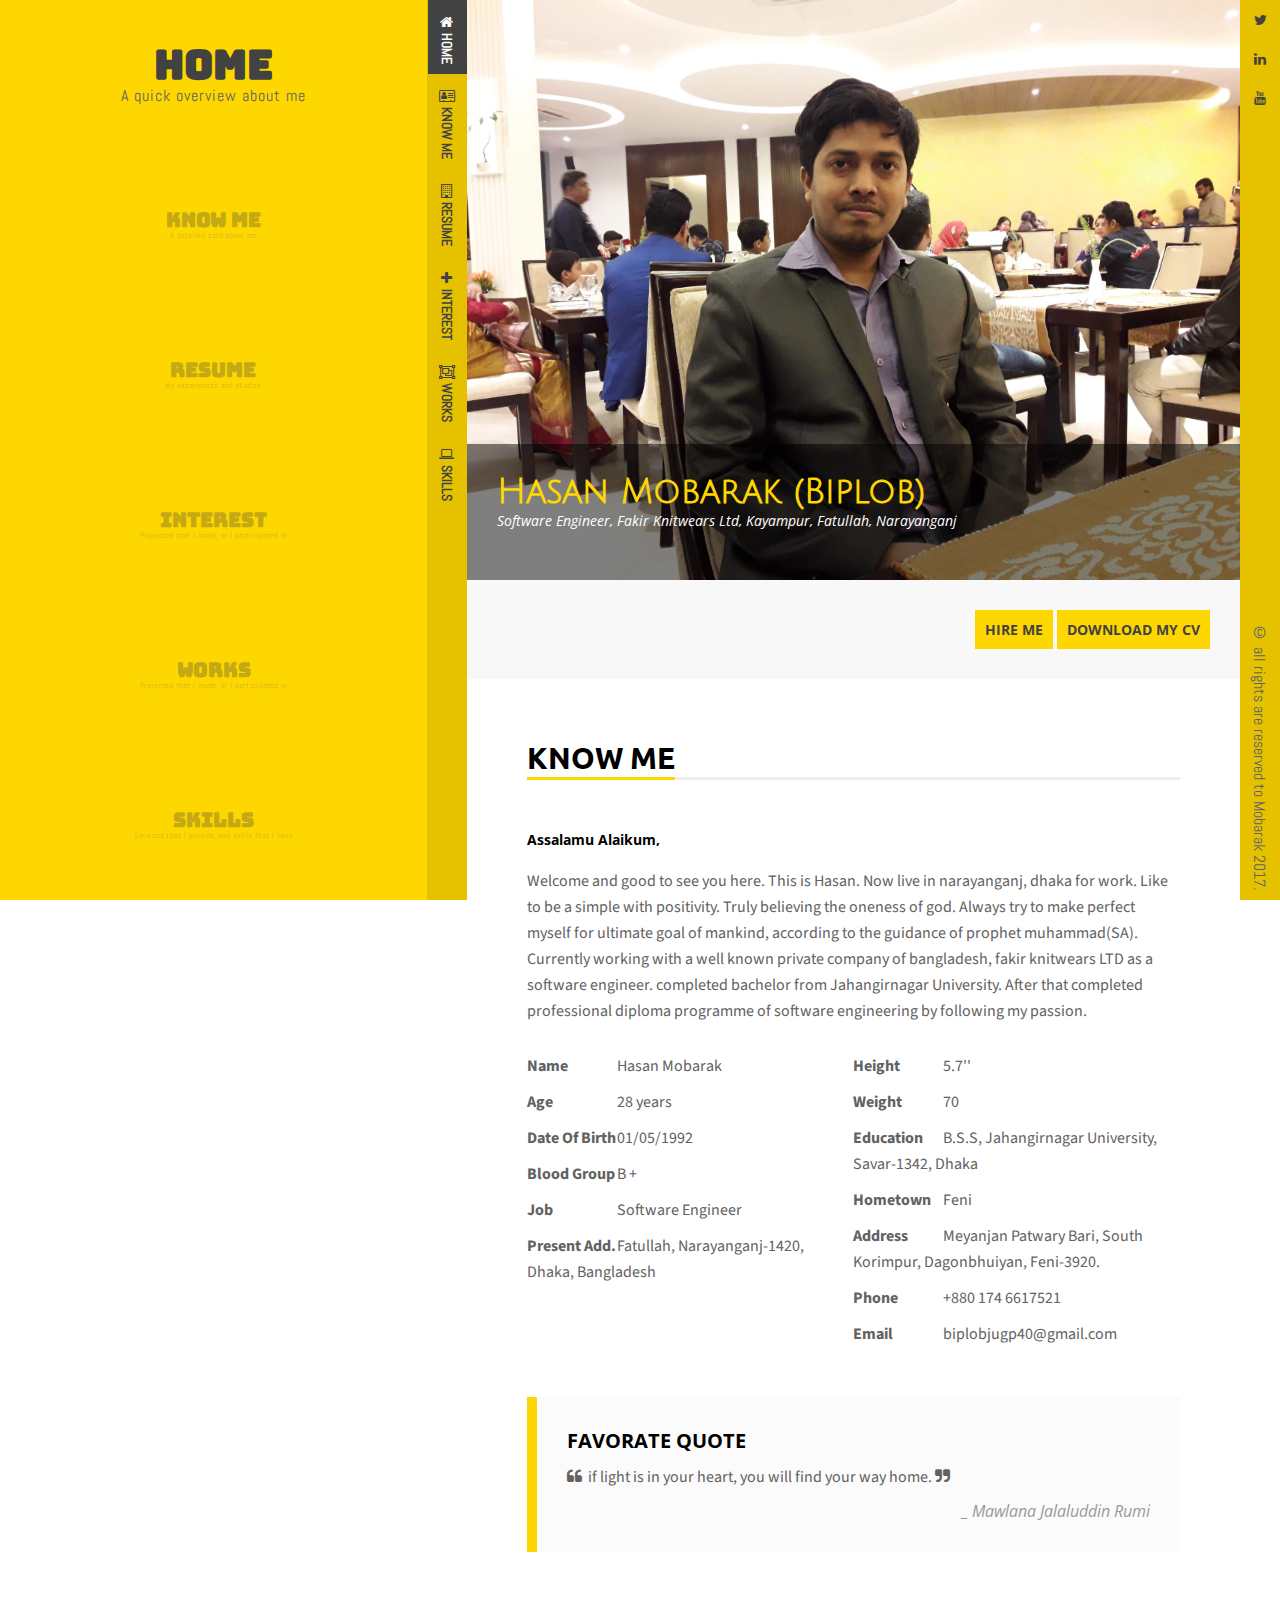
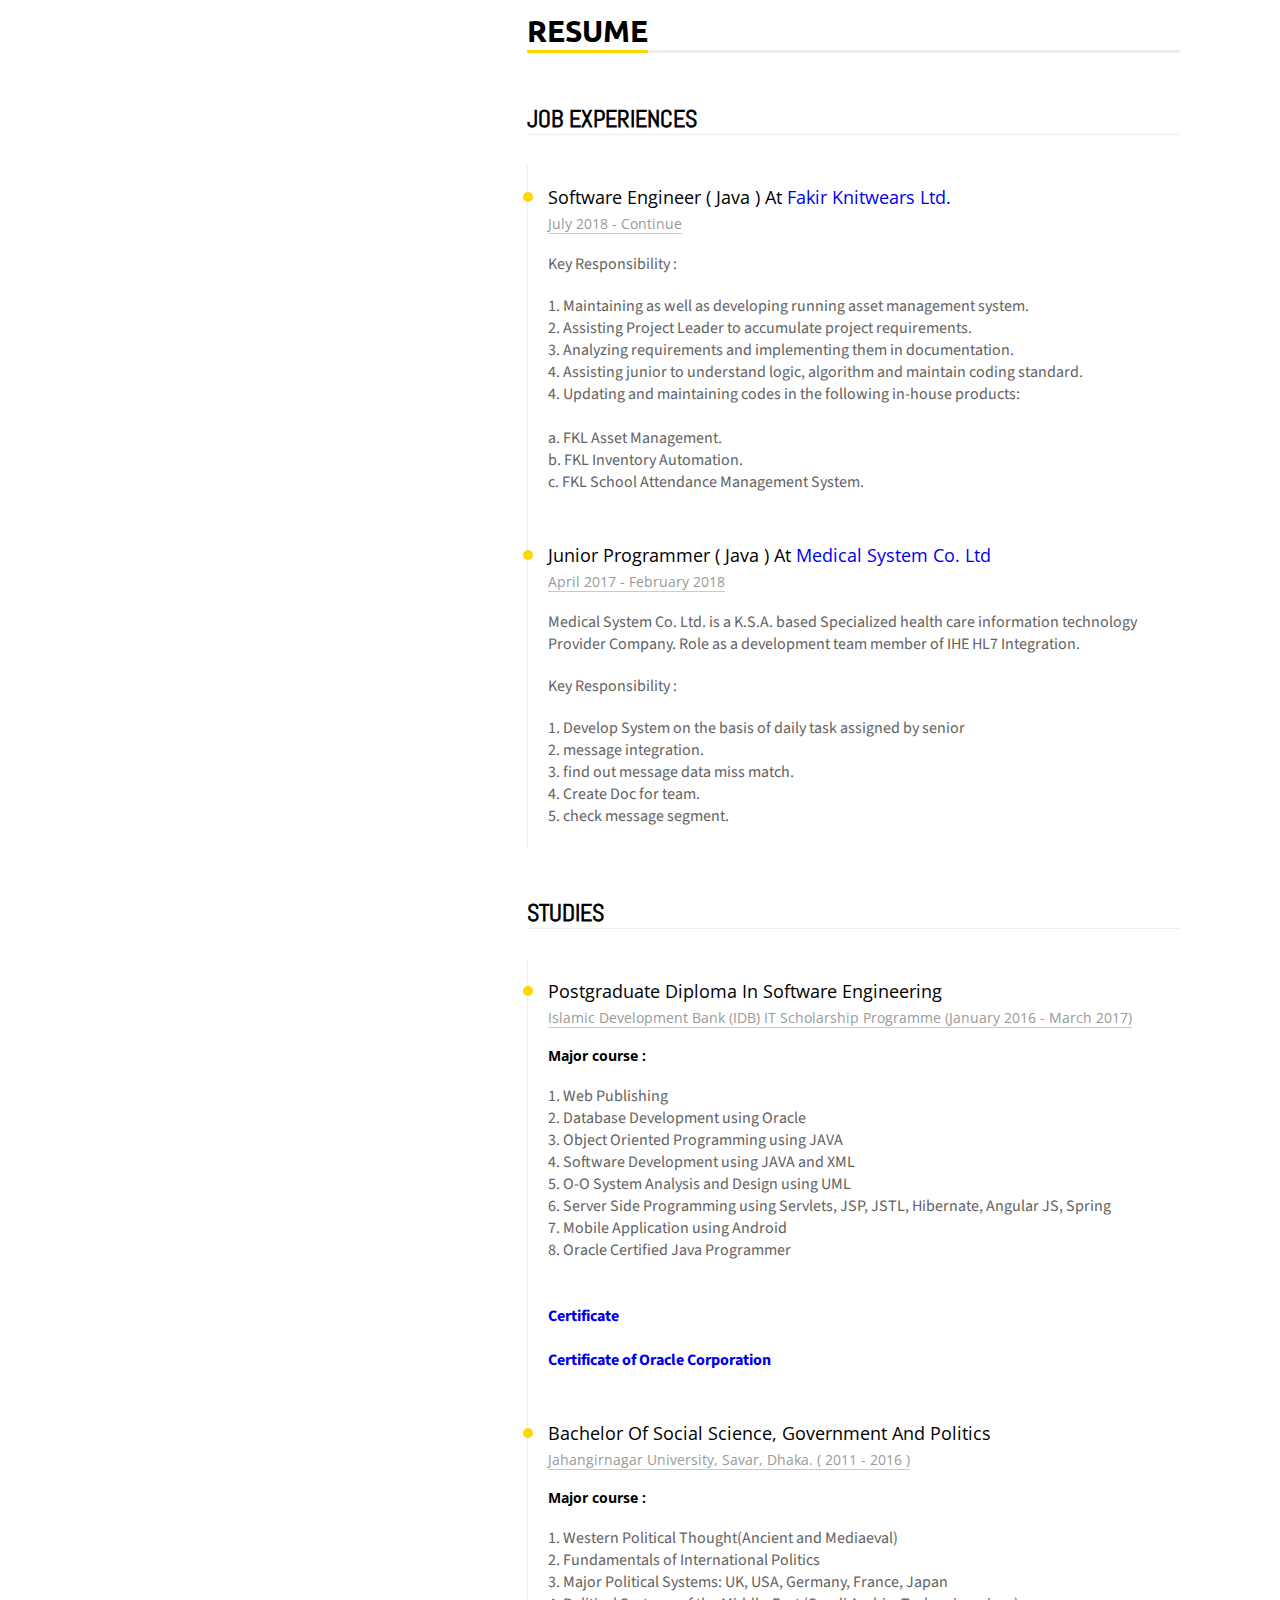
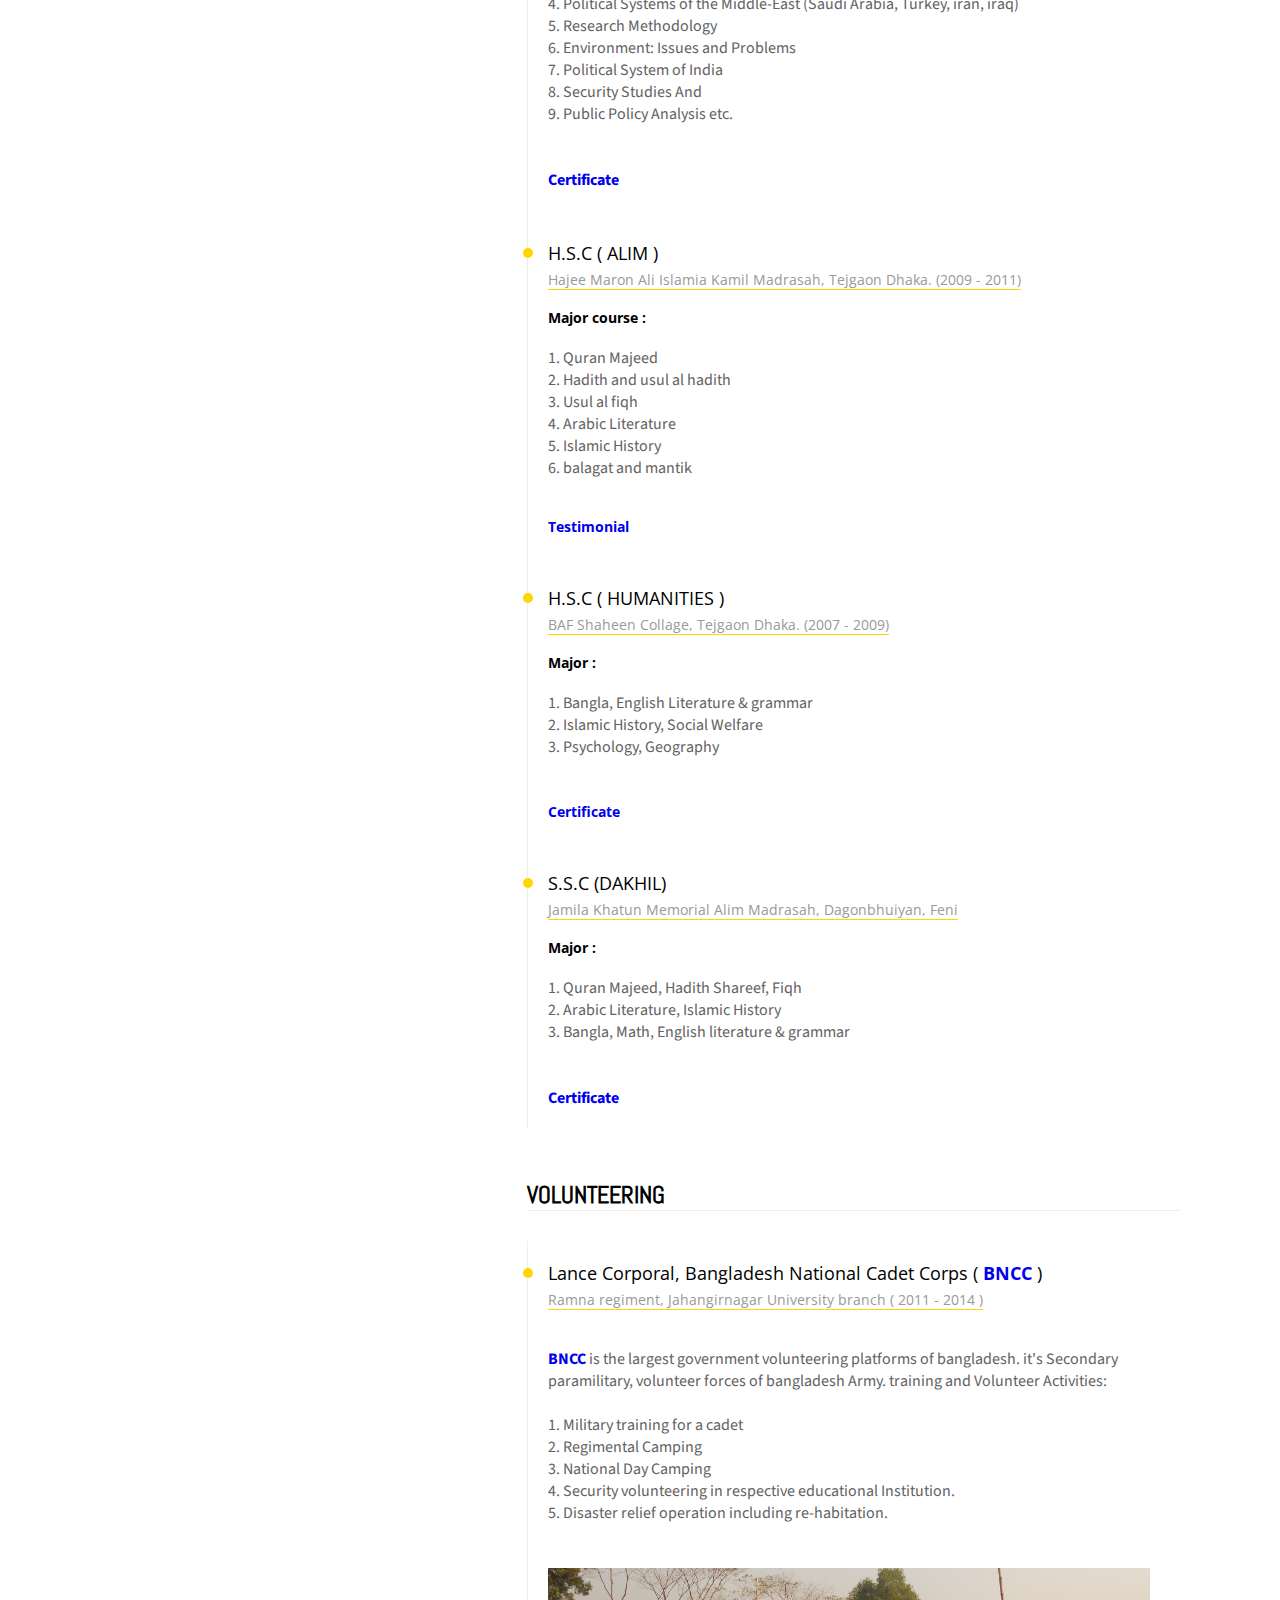
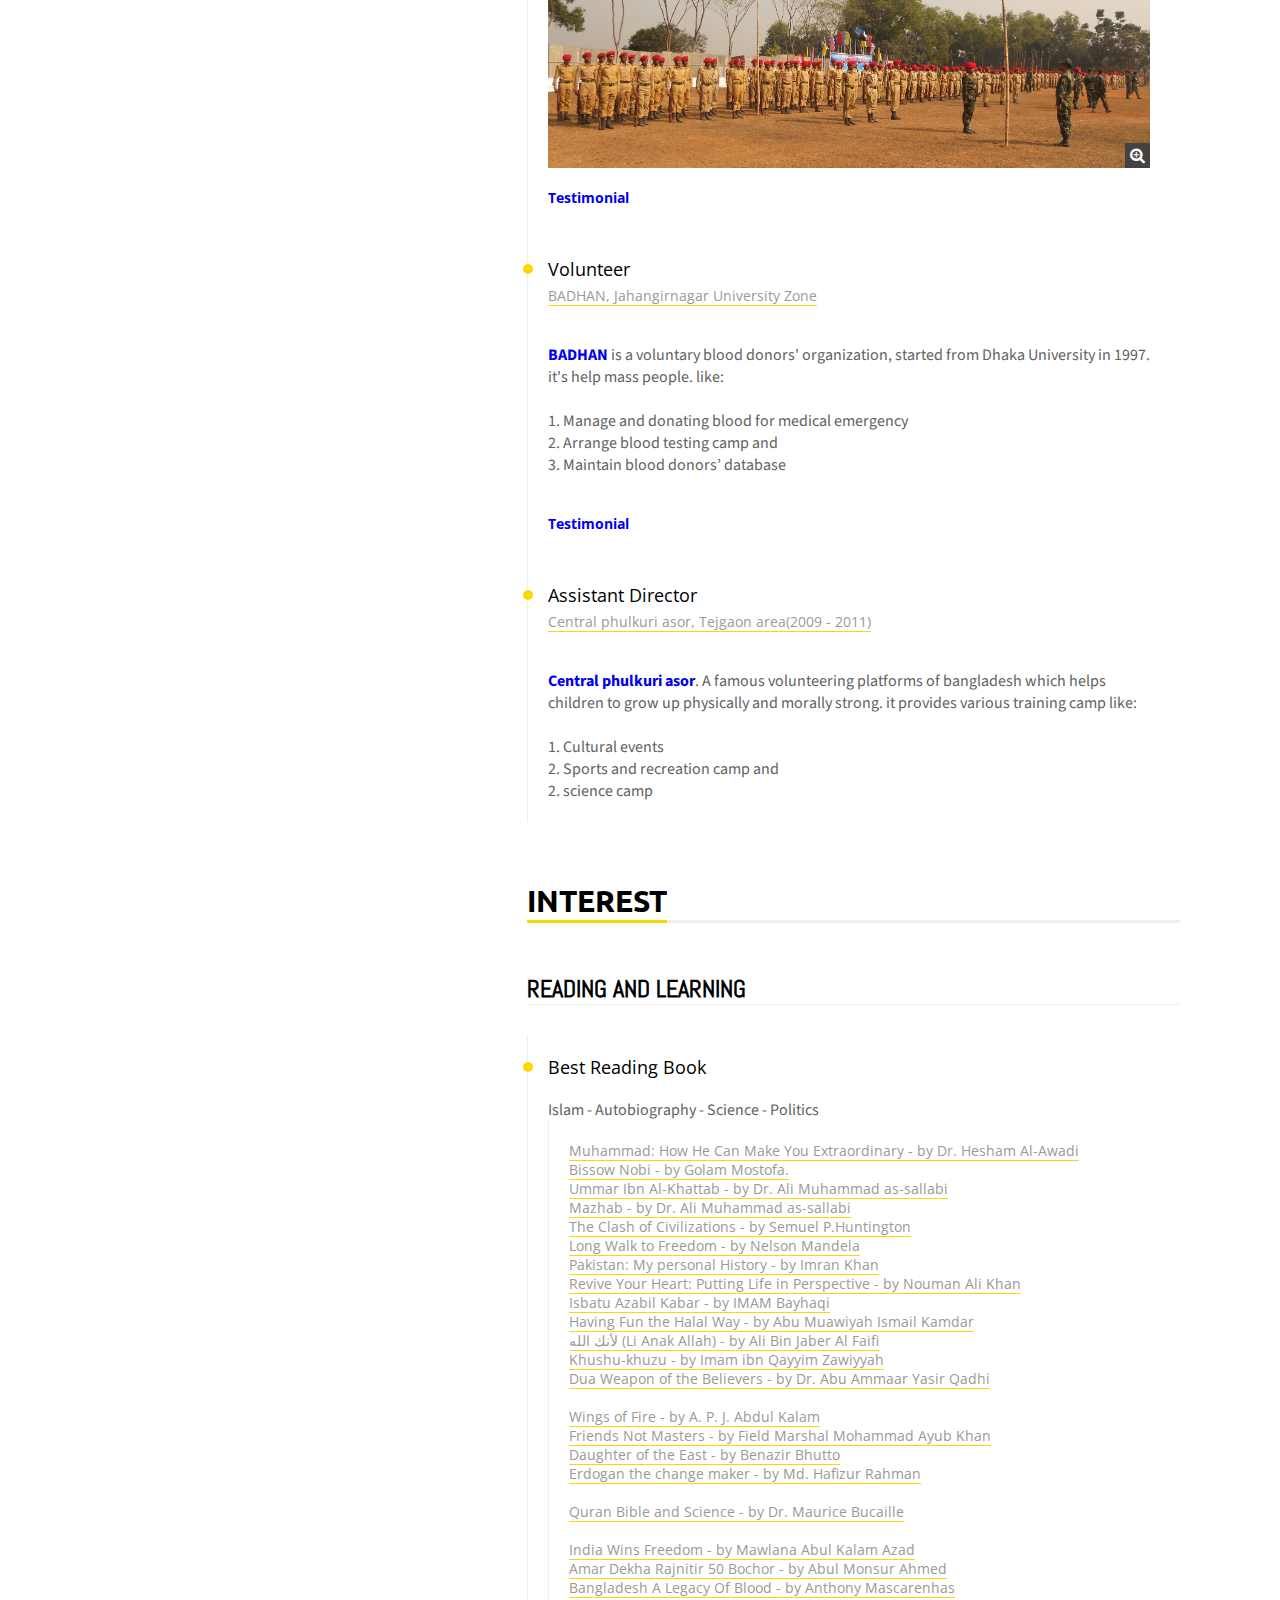
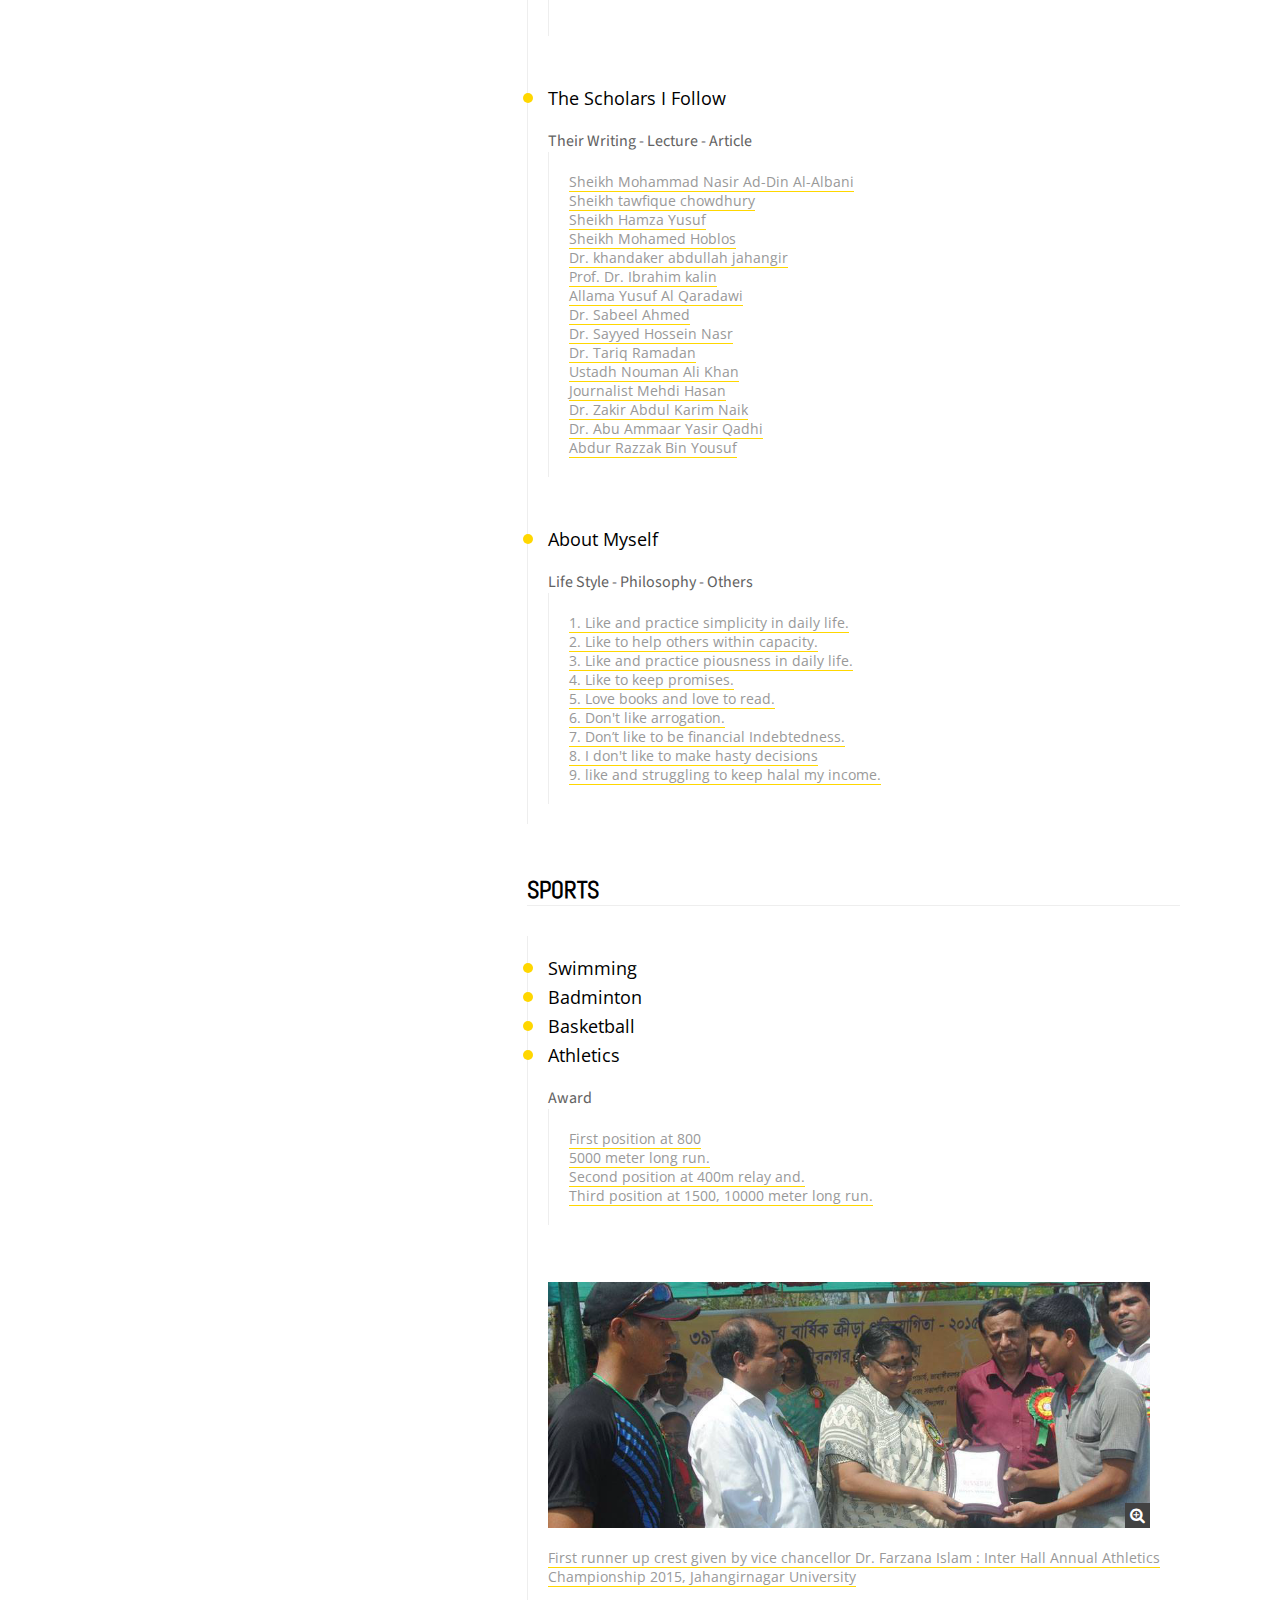
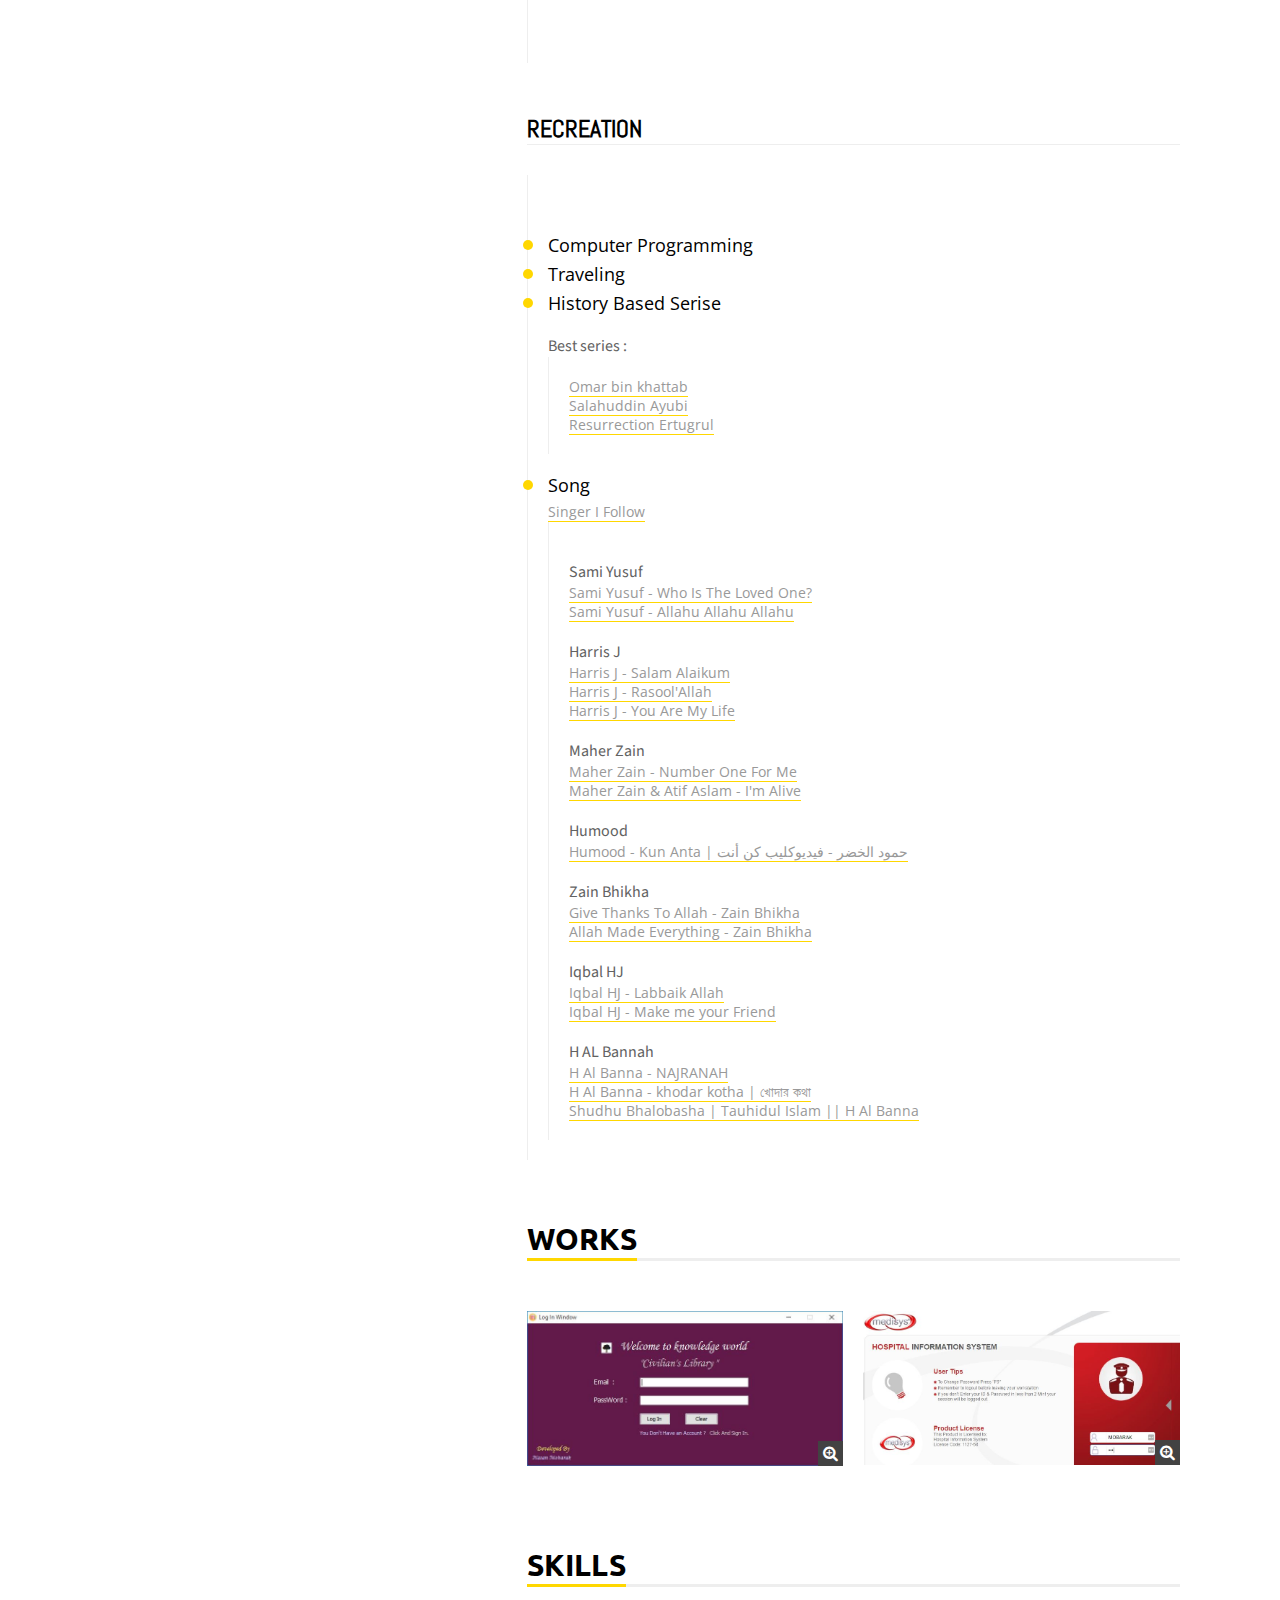
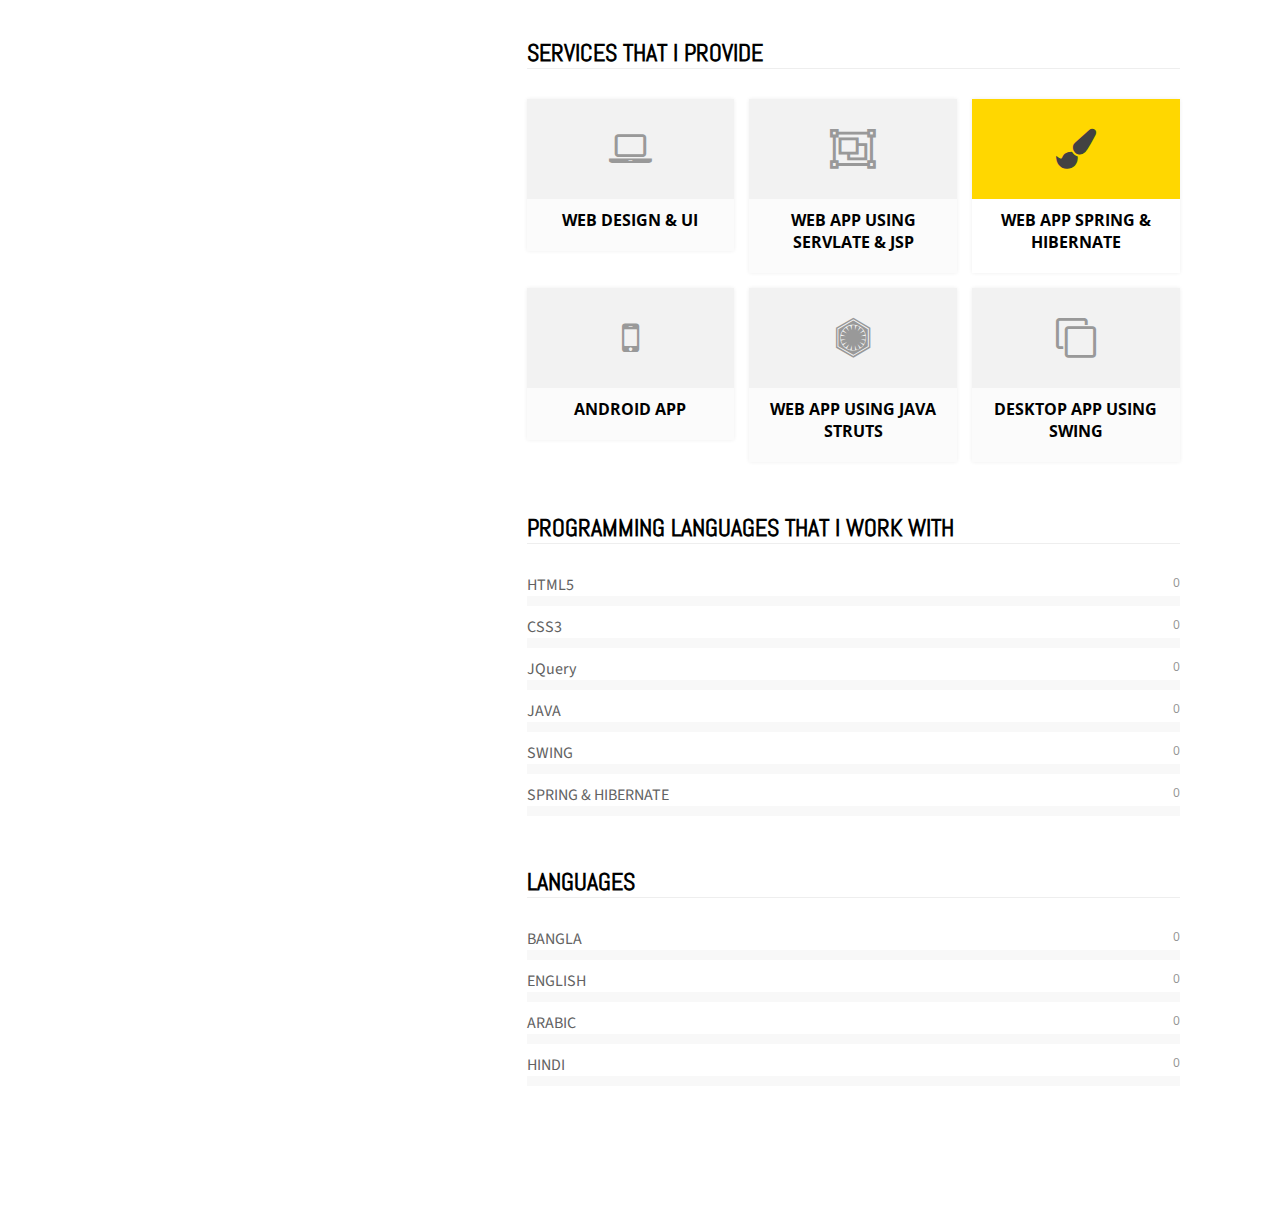
==== commit 9ce773a0: "Update index.html" ====
--- a/index.html
+++ b/index.html
@@ -455,6 +455,7 @@
 									<ul class="singer_list">
 										<span>Sheikh Mohammad Nasir Ad-Din Al-Albani</span><br/>
 										<span>Sheikh tawfique chowdhury</span><br/>
+										<span>Sheikh Hamza Yusuf</span><br/>
 										<span>Sheikh Mohamed Hoblos </span><br/>
 										<span>Dr. khandaker abdullah jahangir</span><br/>
 										<span>Prof. Dr. Ibrahim kalin</span><br/>
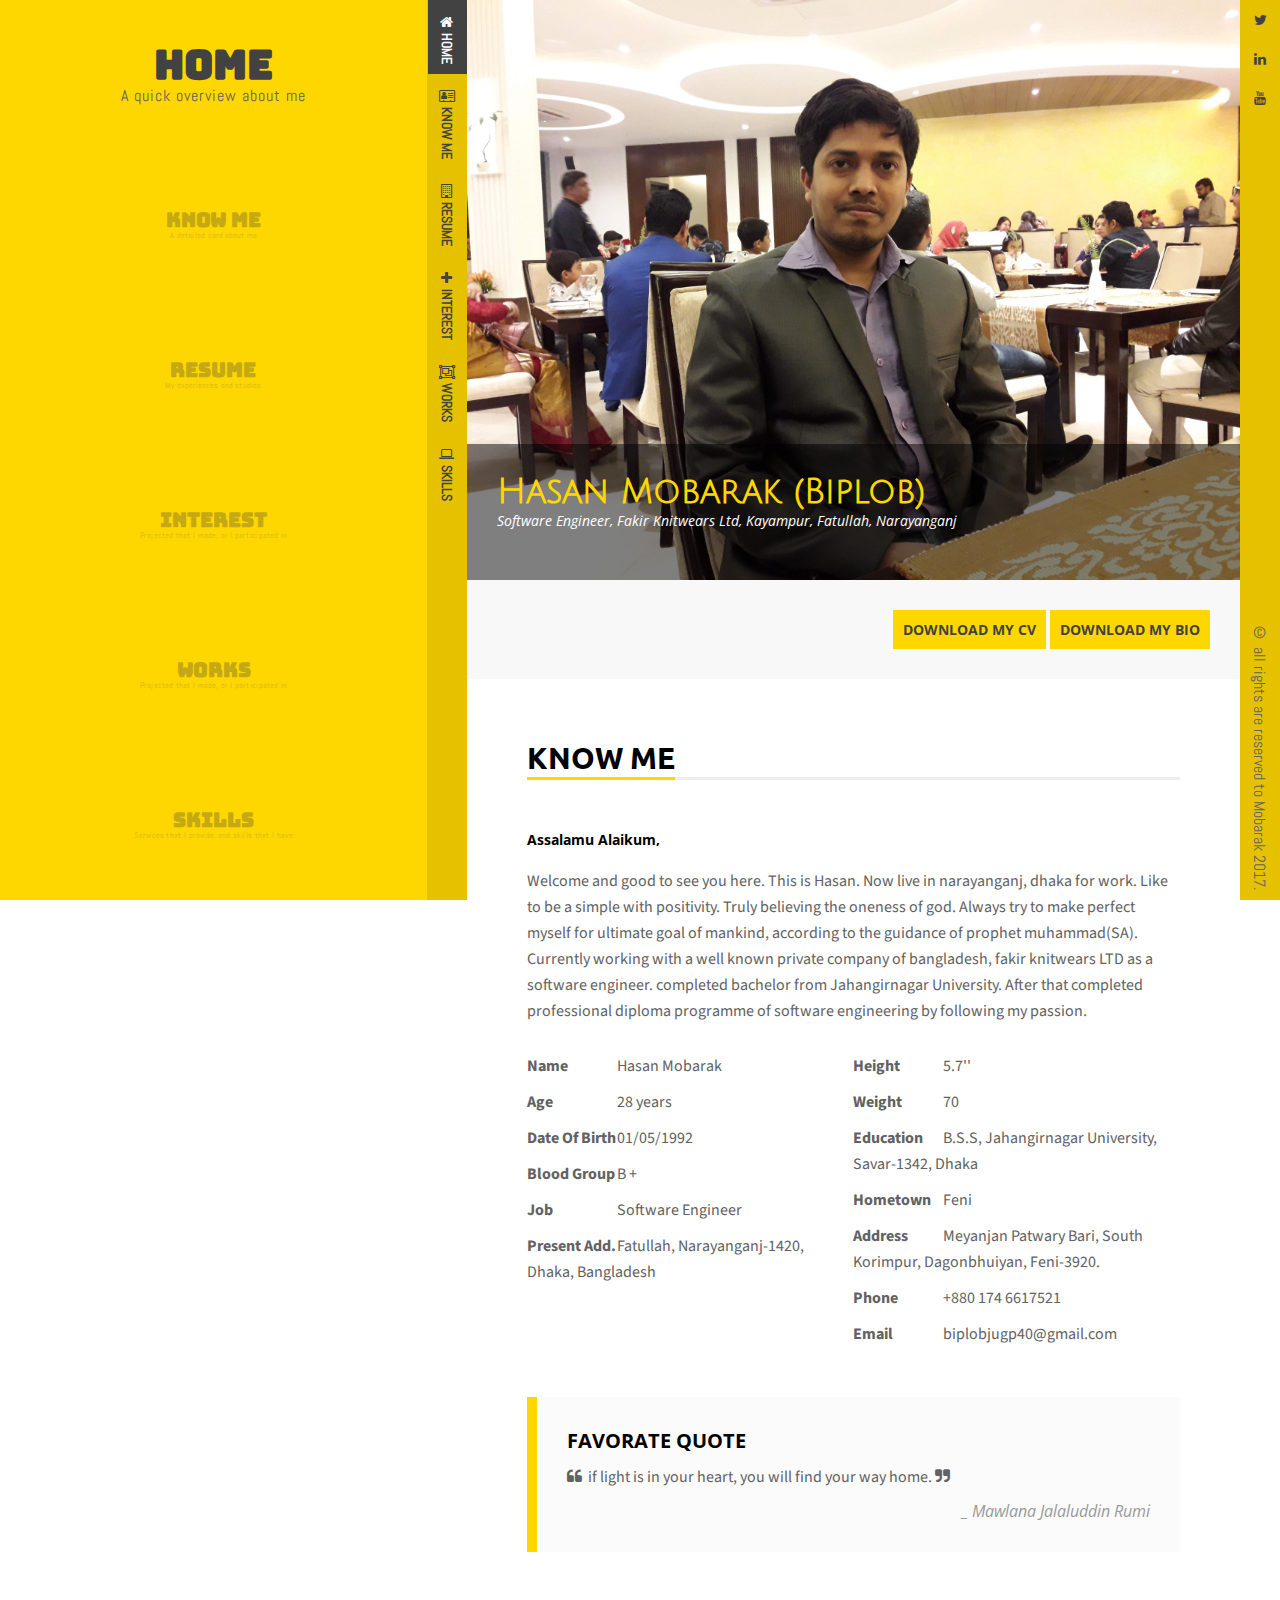
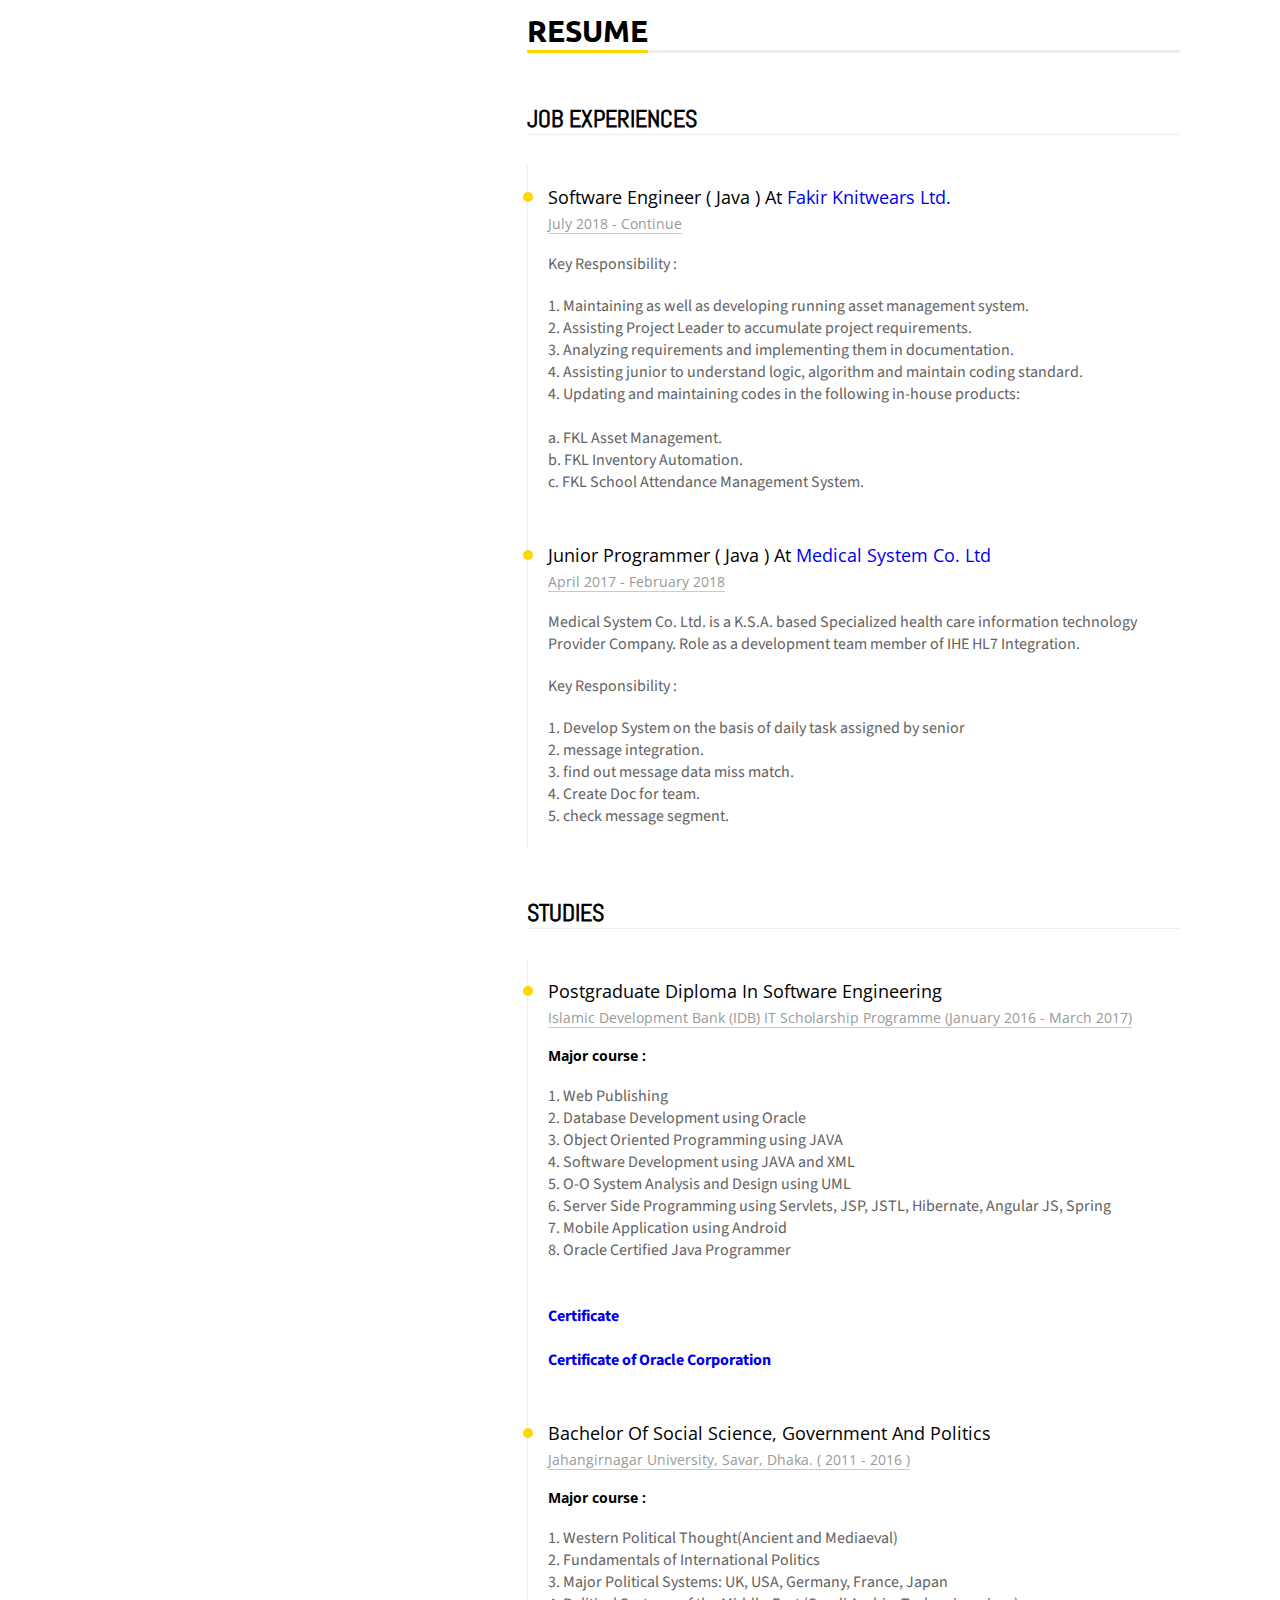
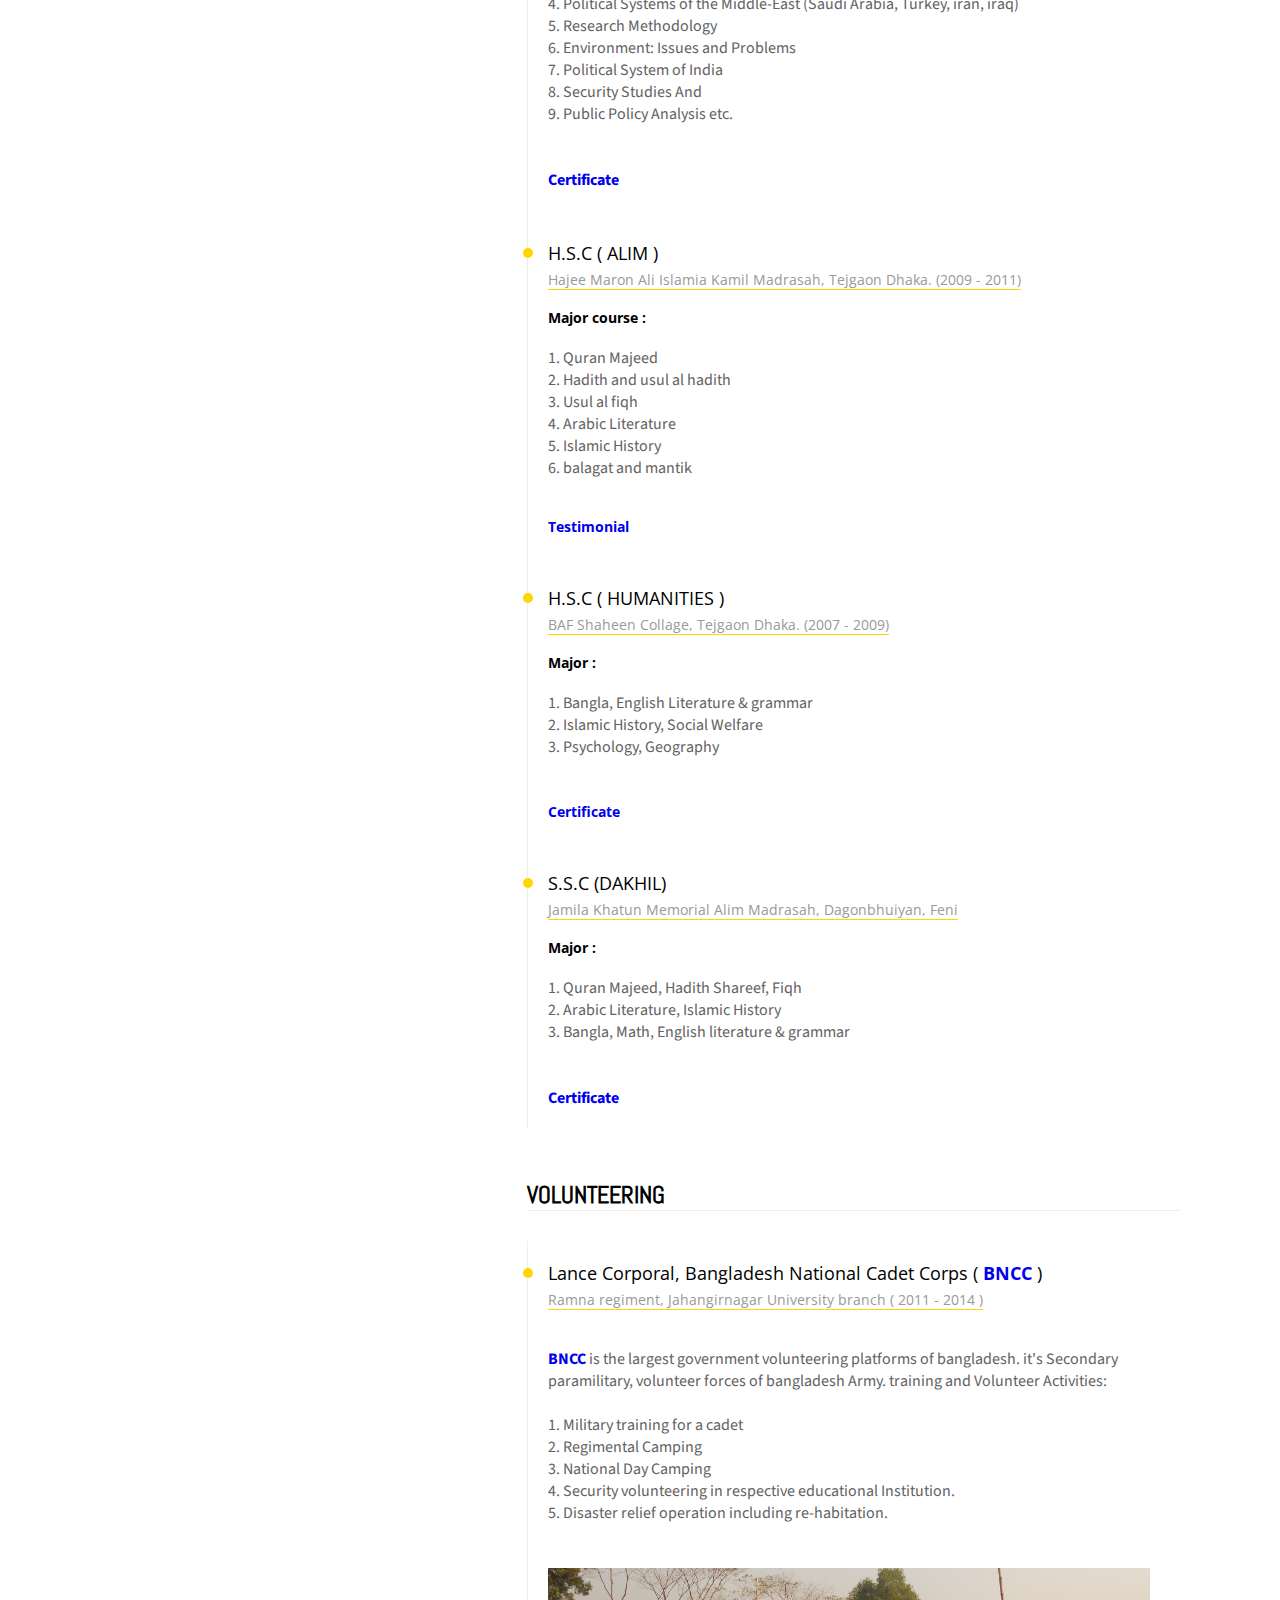
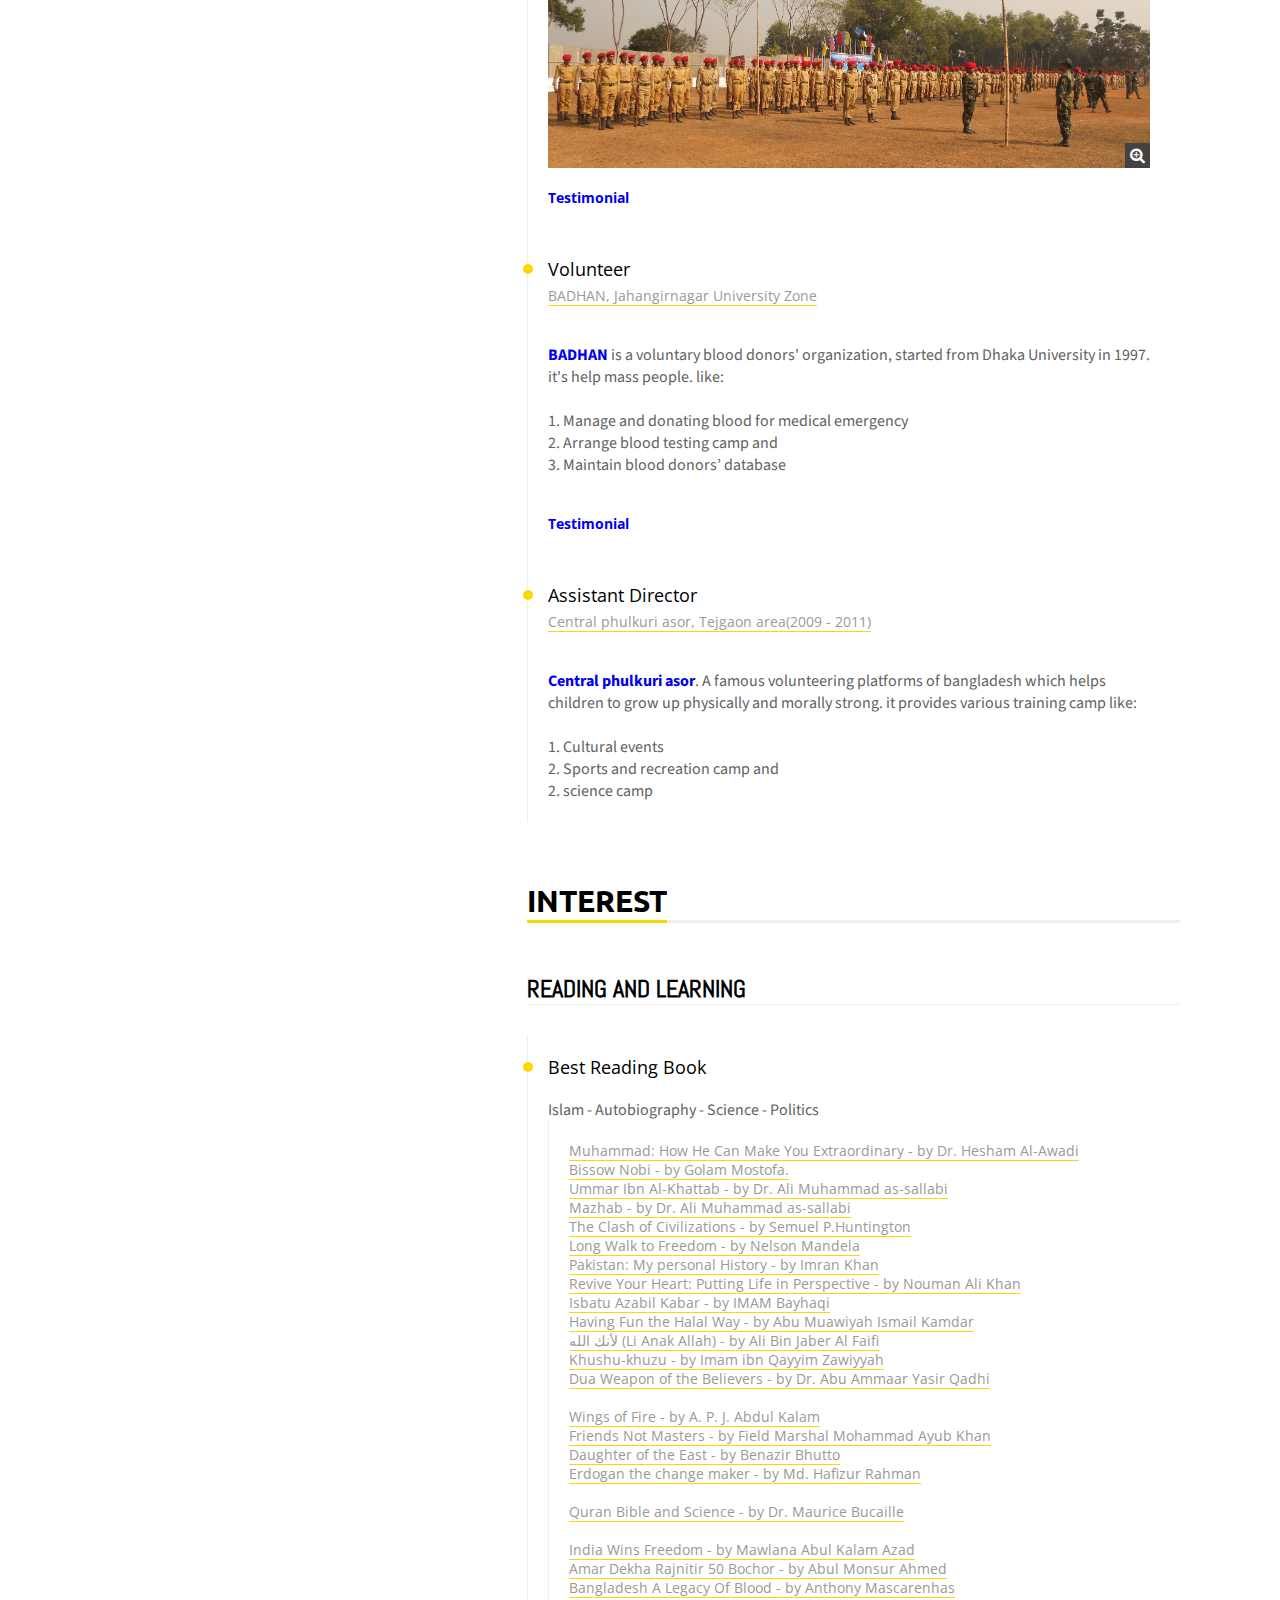
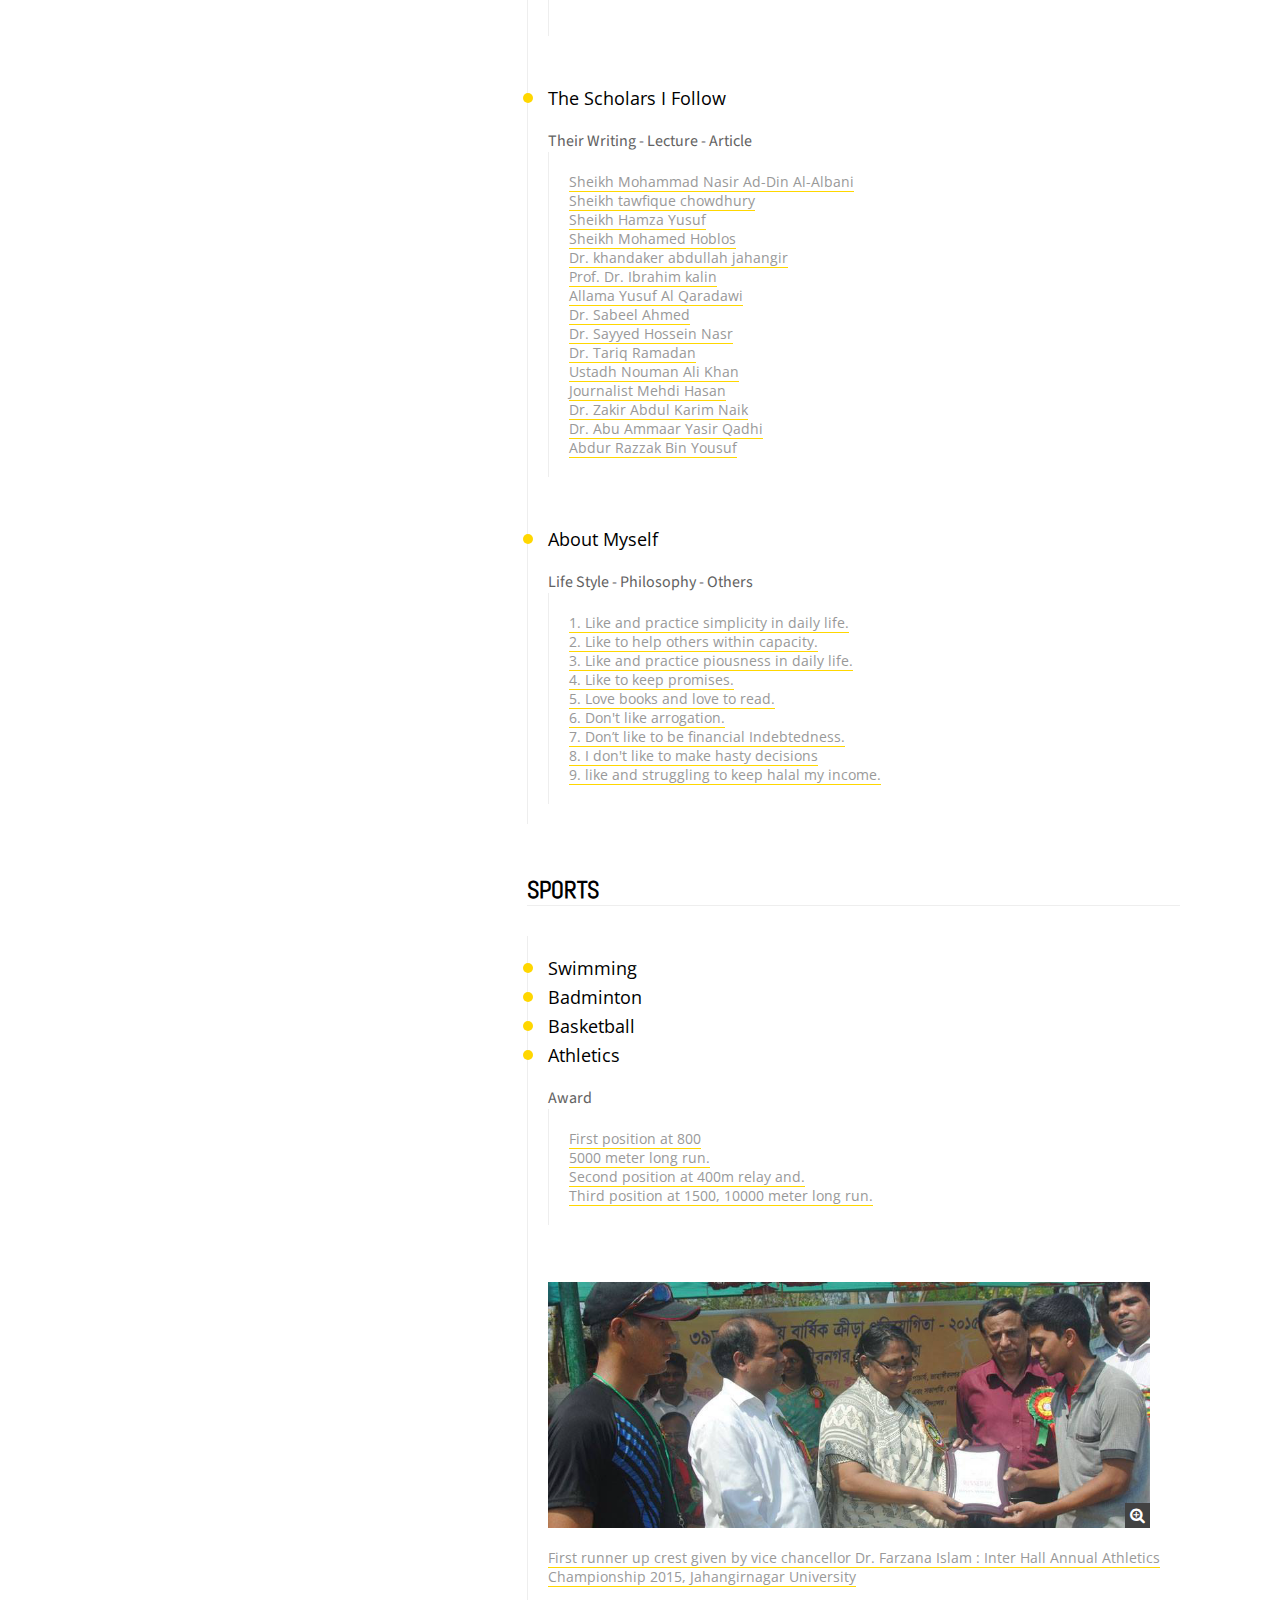
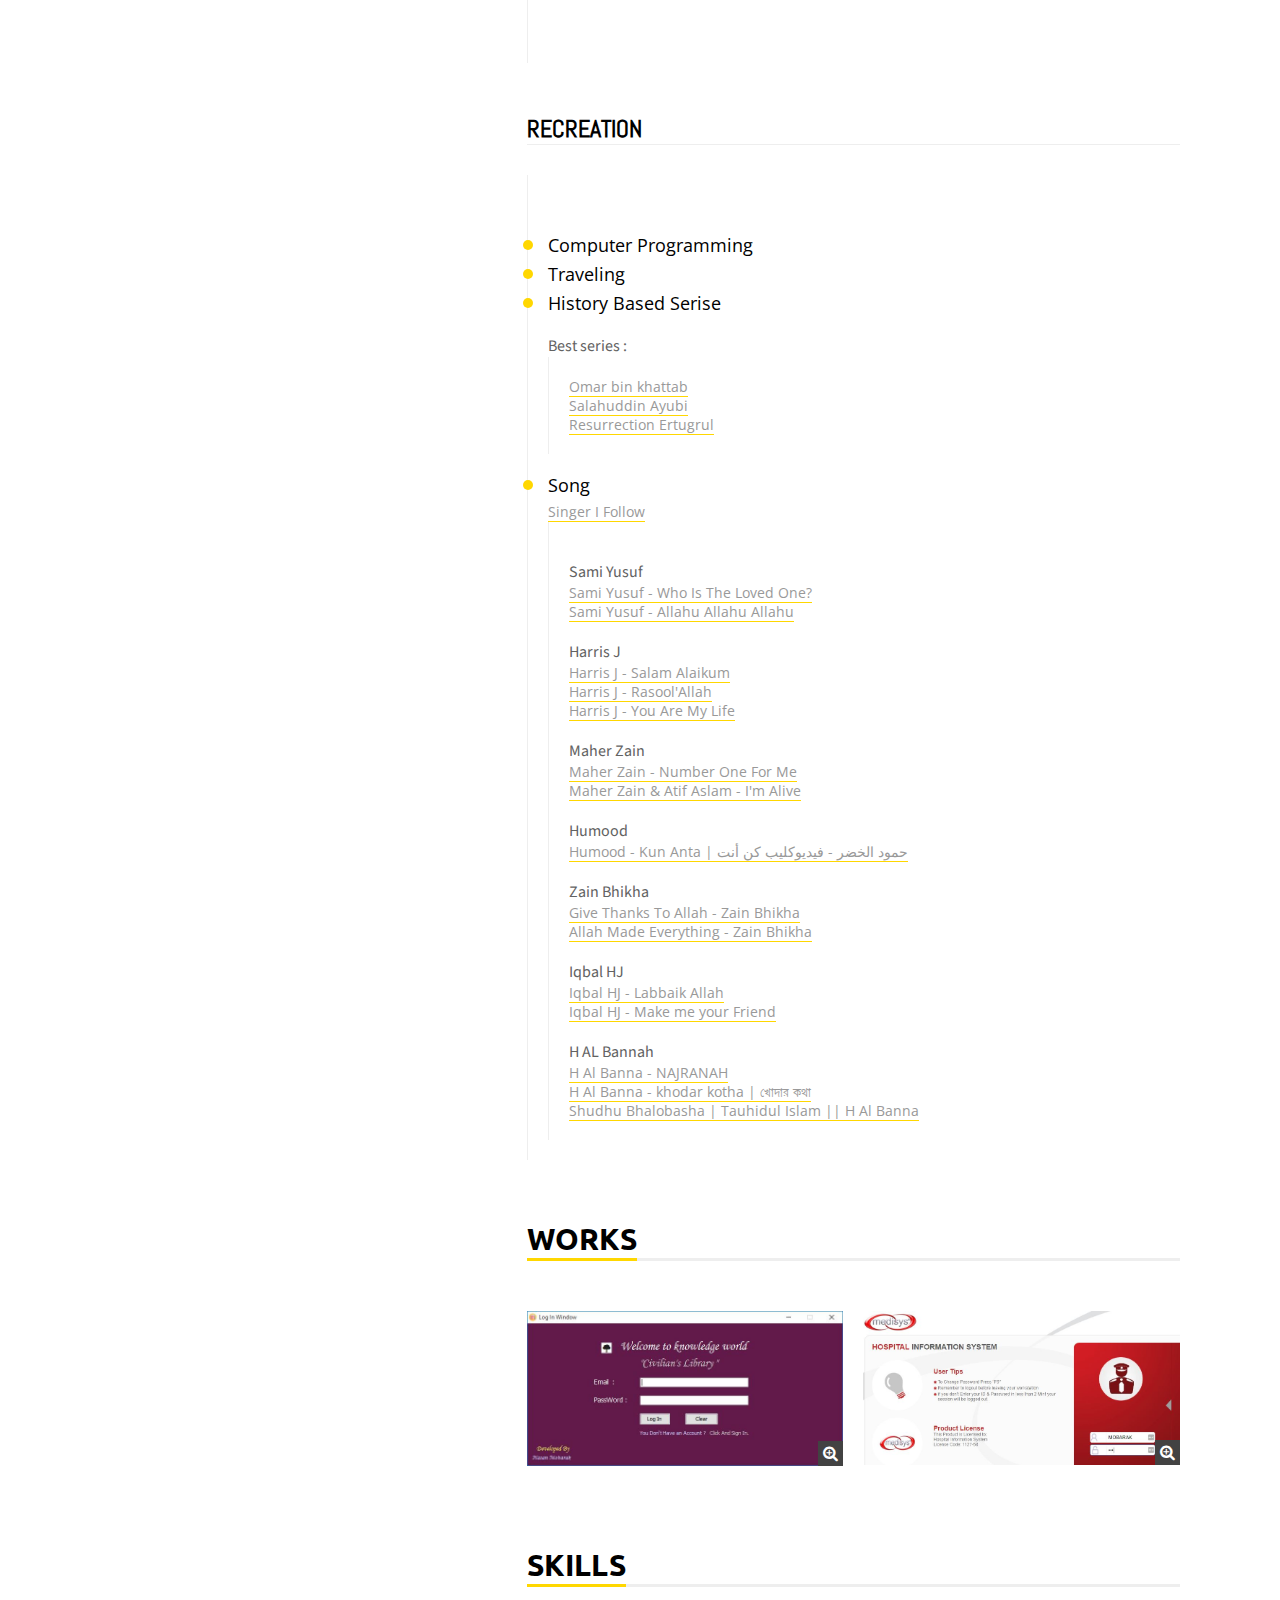
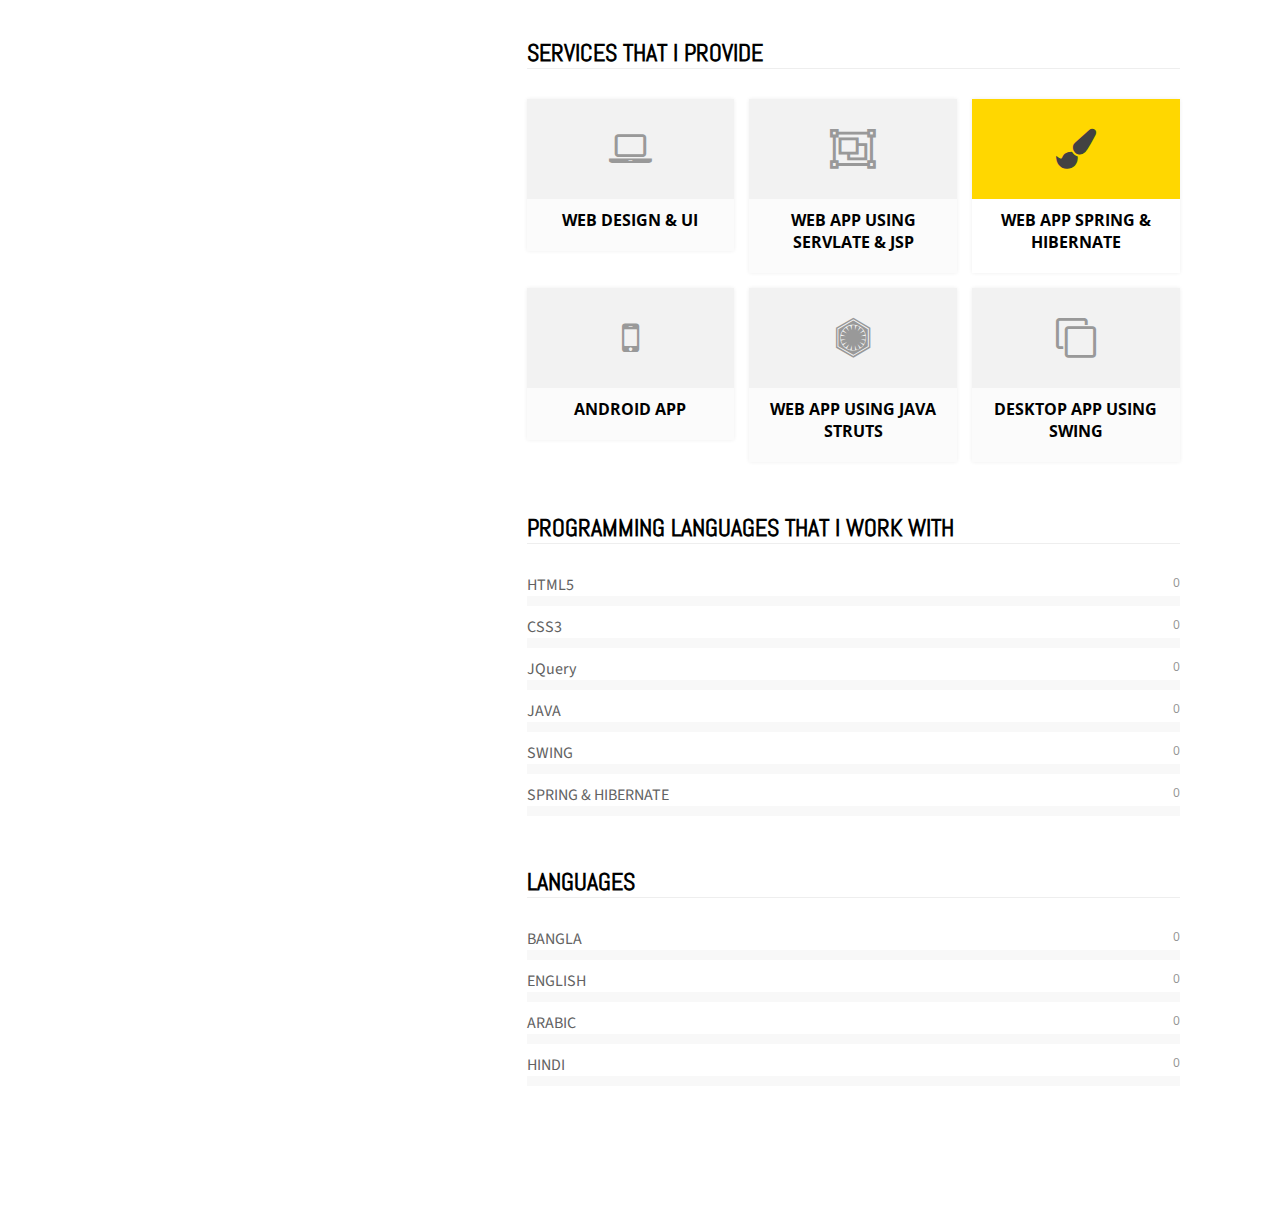
==== commit 080f4253: "Update index.html" ====
--- a/index.html
+++ b/index.html
@@ -164,9 +164,9 @@
 							</div>
 						</div>
 						<div class="lx-home-buttons">
-							<a href="#">HIRE ME</a>
+							<a href="https://drive.google.com/file/d/1Onv3a2IxhyXjfl-XIdMdY0W3PSQ8czup/view?usp=sharing">DOWNLOAD MY CV</a>
 							<!--https://drive.google.com/open?id=12rj-TBxjz82ppmll5ky779RenHLcMG5e-->
-							<a href="https://drive.google.com/file/d/13Px1jwZlAWJzhOZrQfMes6zq4ngCOy-y/view?usp=sharing">DOWNLOAD MY CV</a>
+							<a href="https://drive.google.com/file/d/13Px1jwZlAWJzhOZrQfMes6zq4ngCOy-y/view?usp=sharing">DOWNLOAD MY BIO</a>
 						</div>
 					</div>
 					<!-- End Home -->
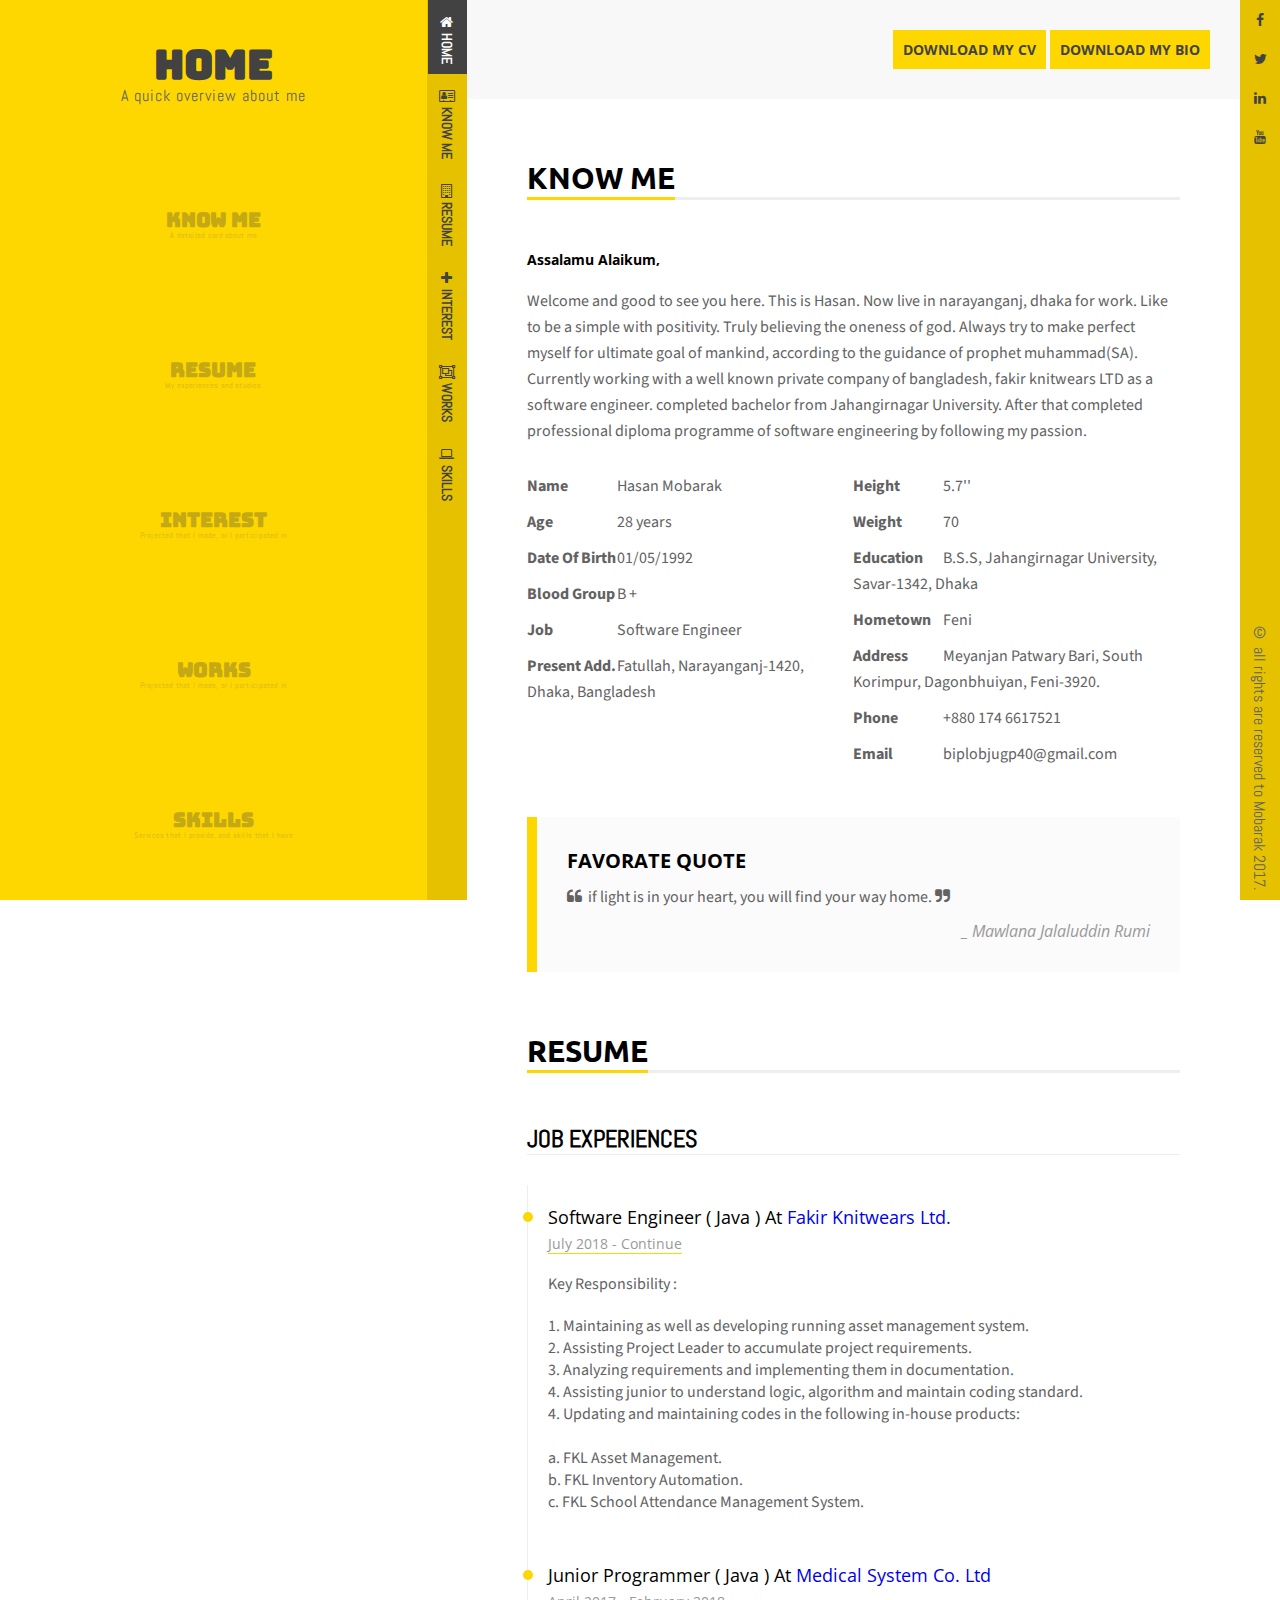
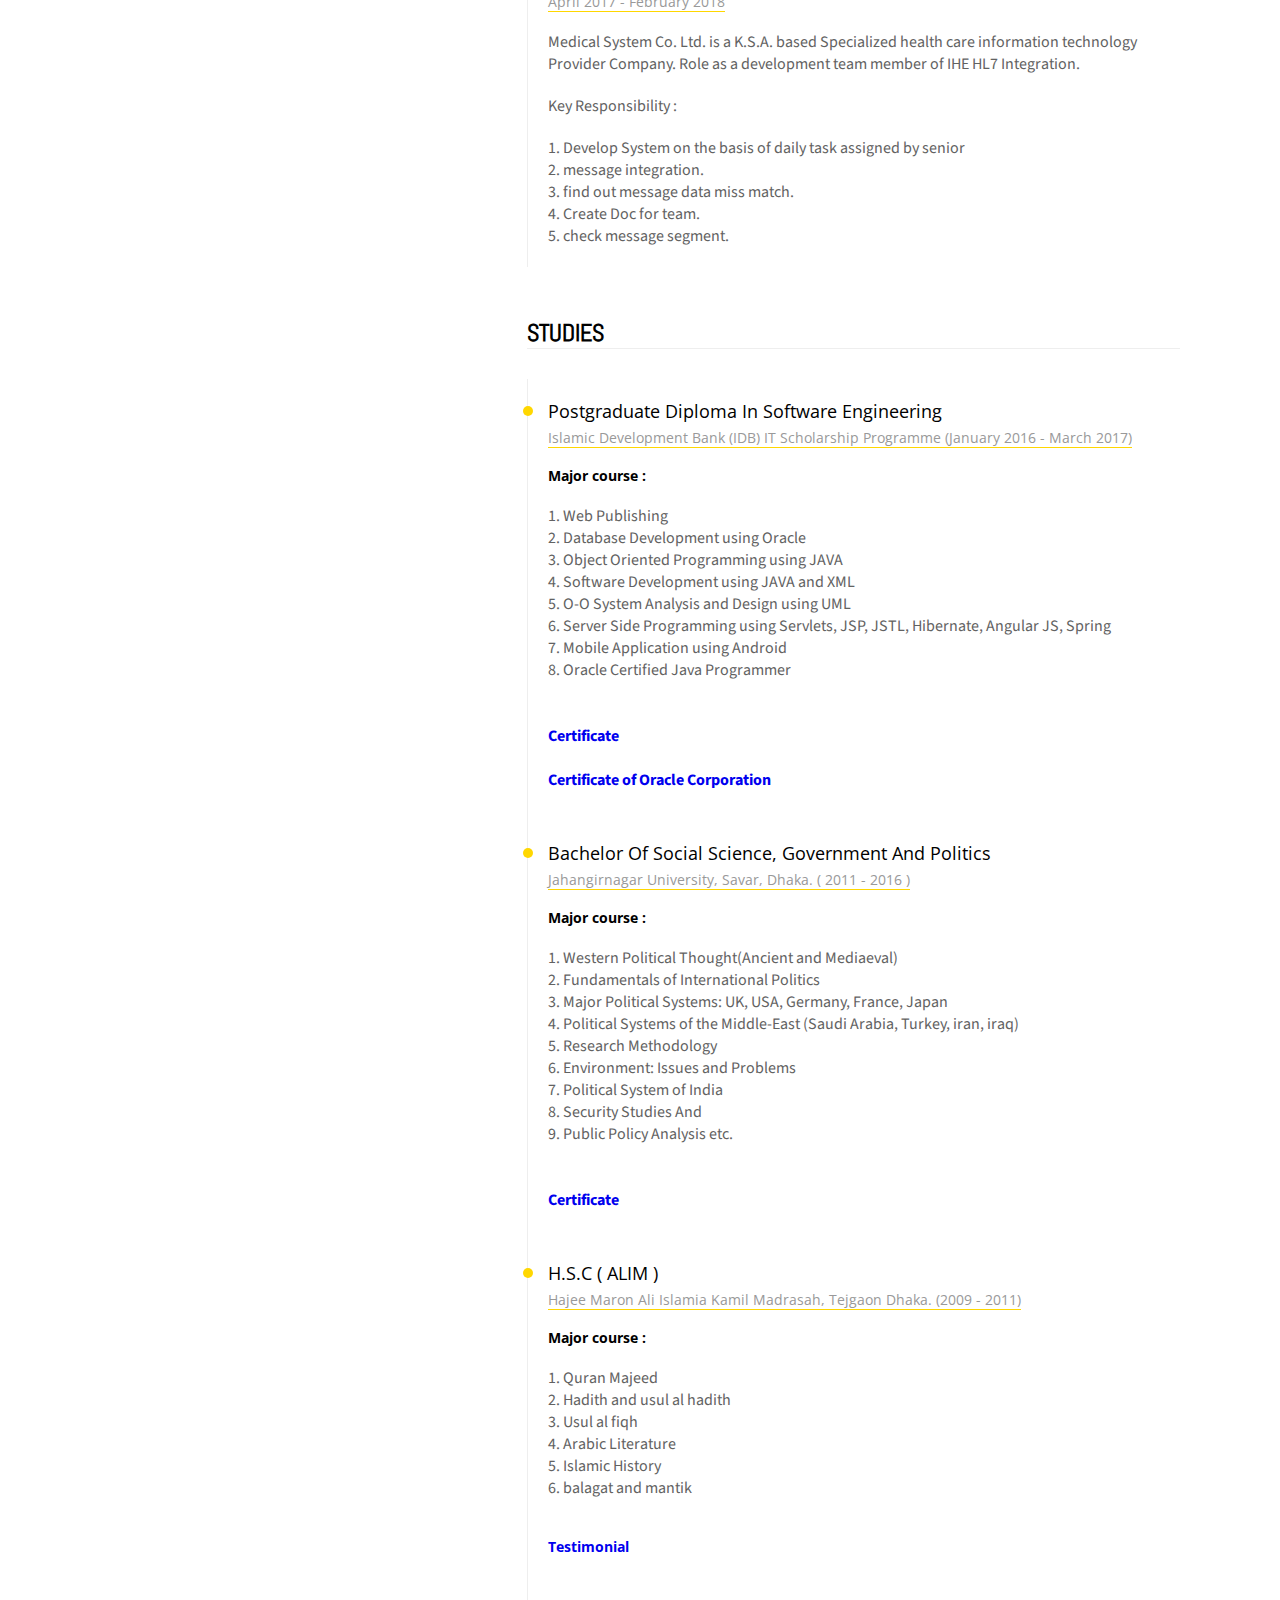
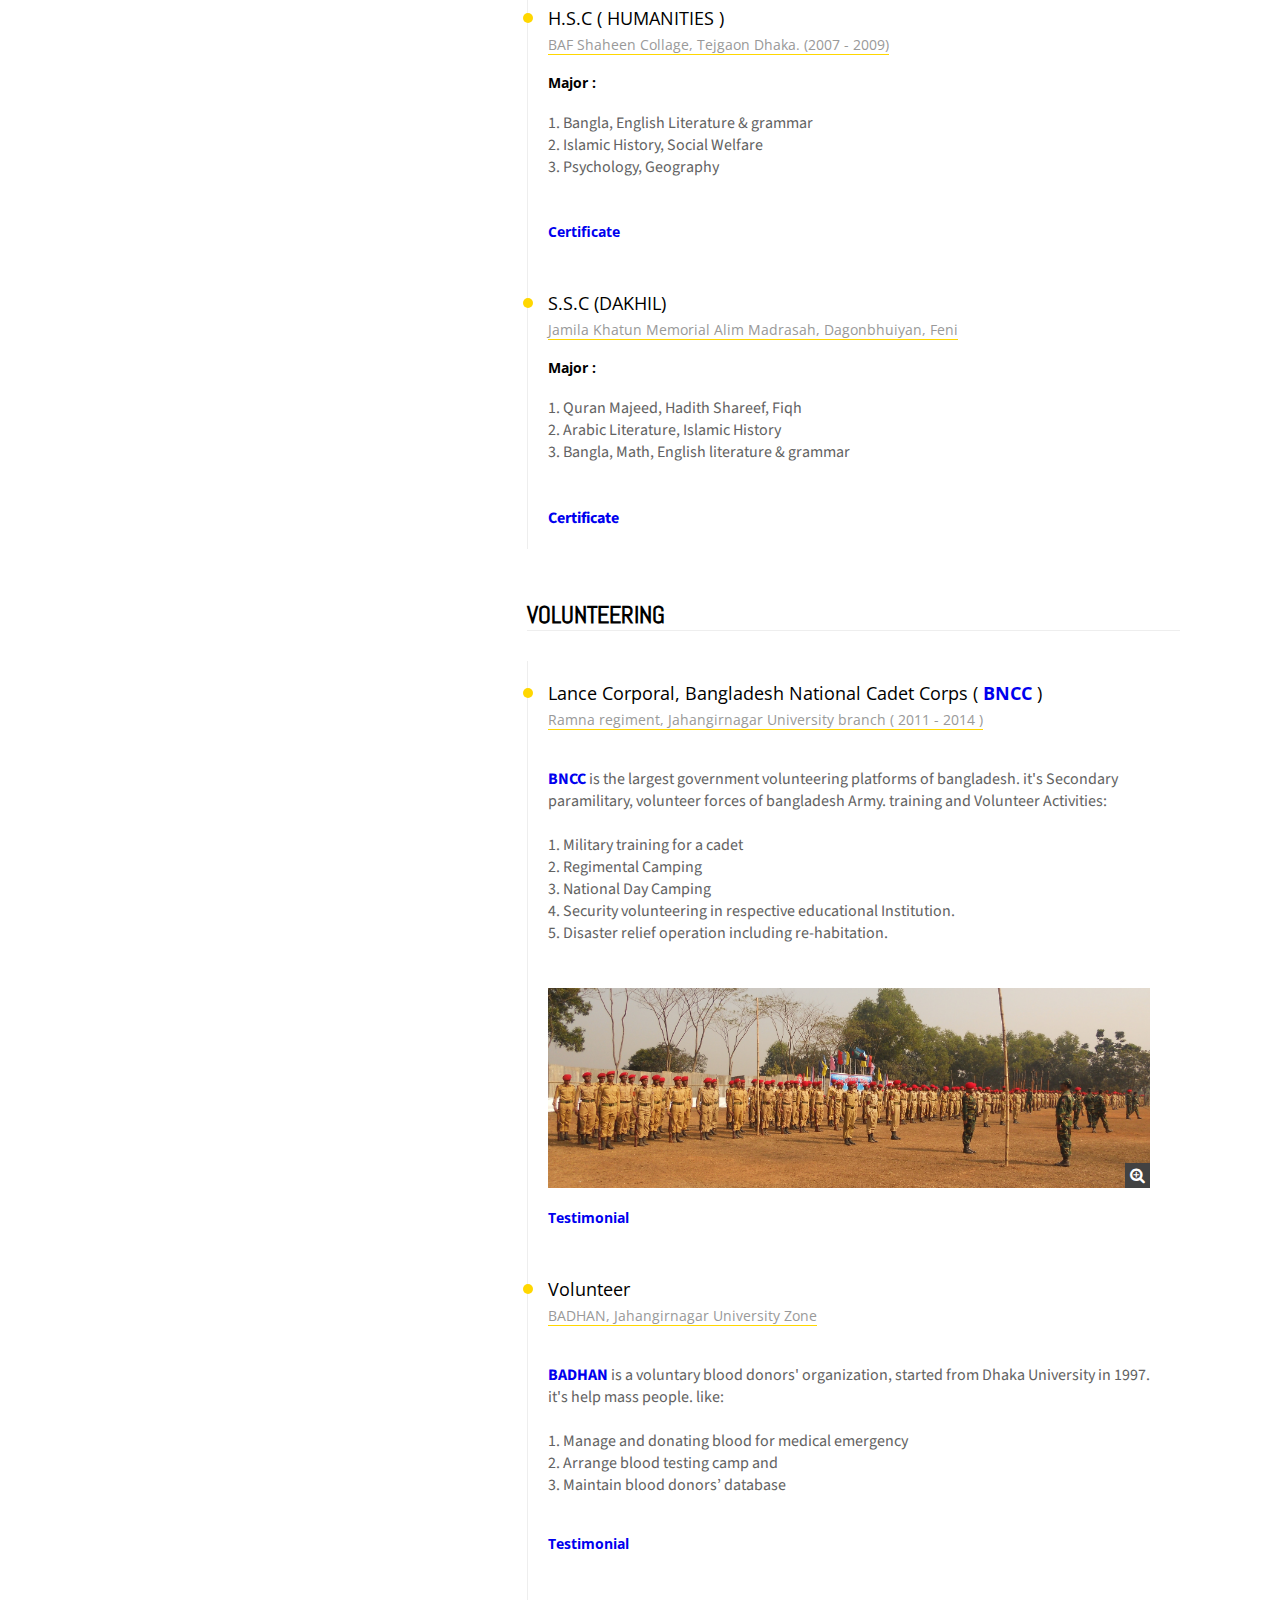
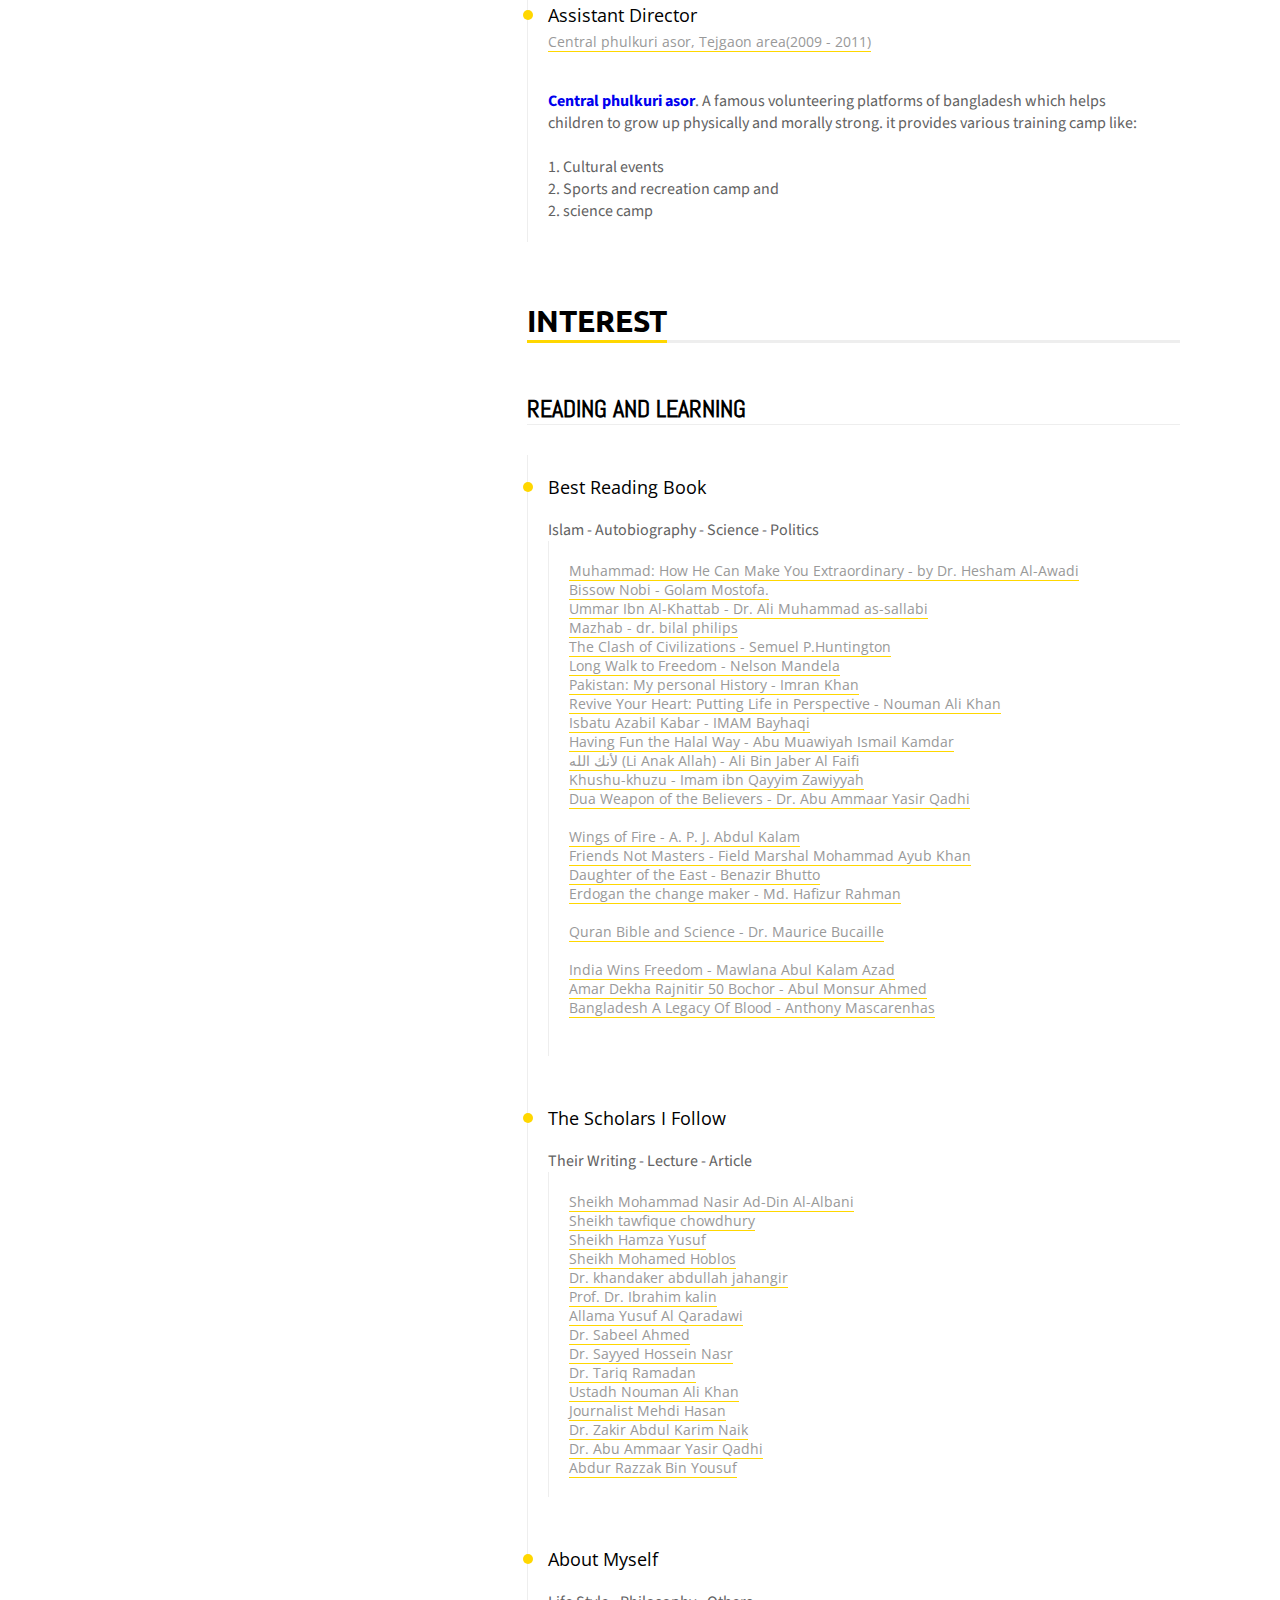
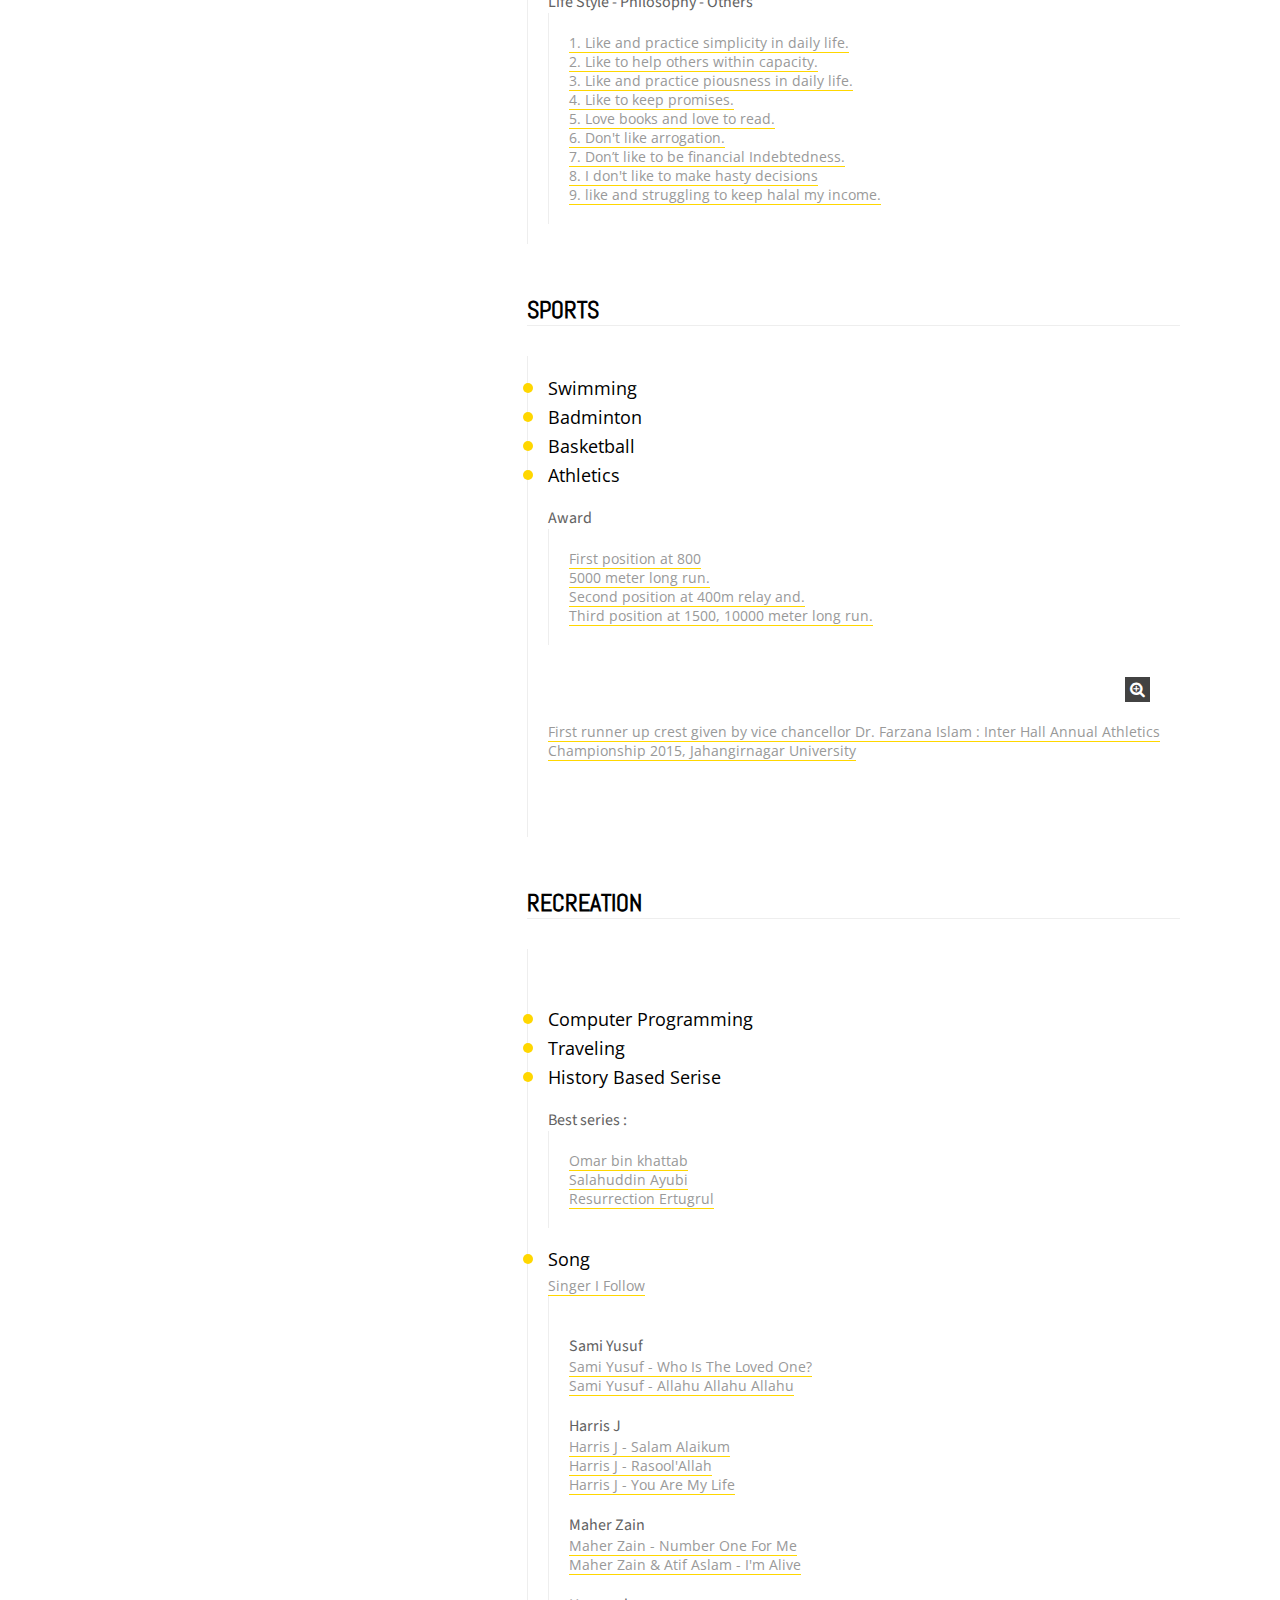
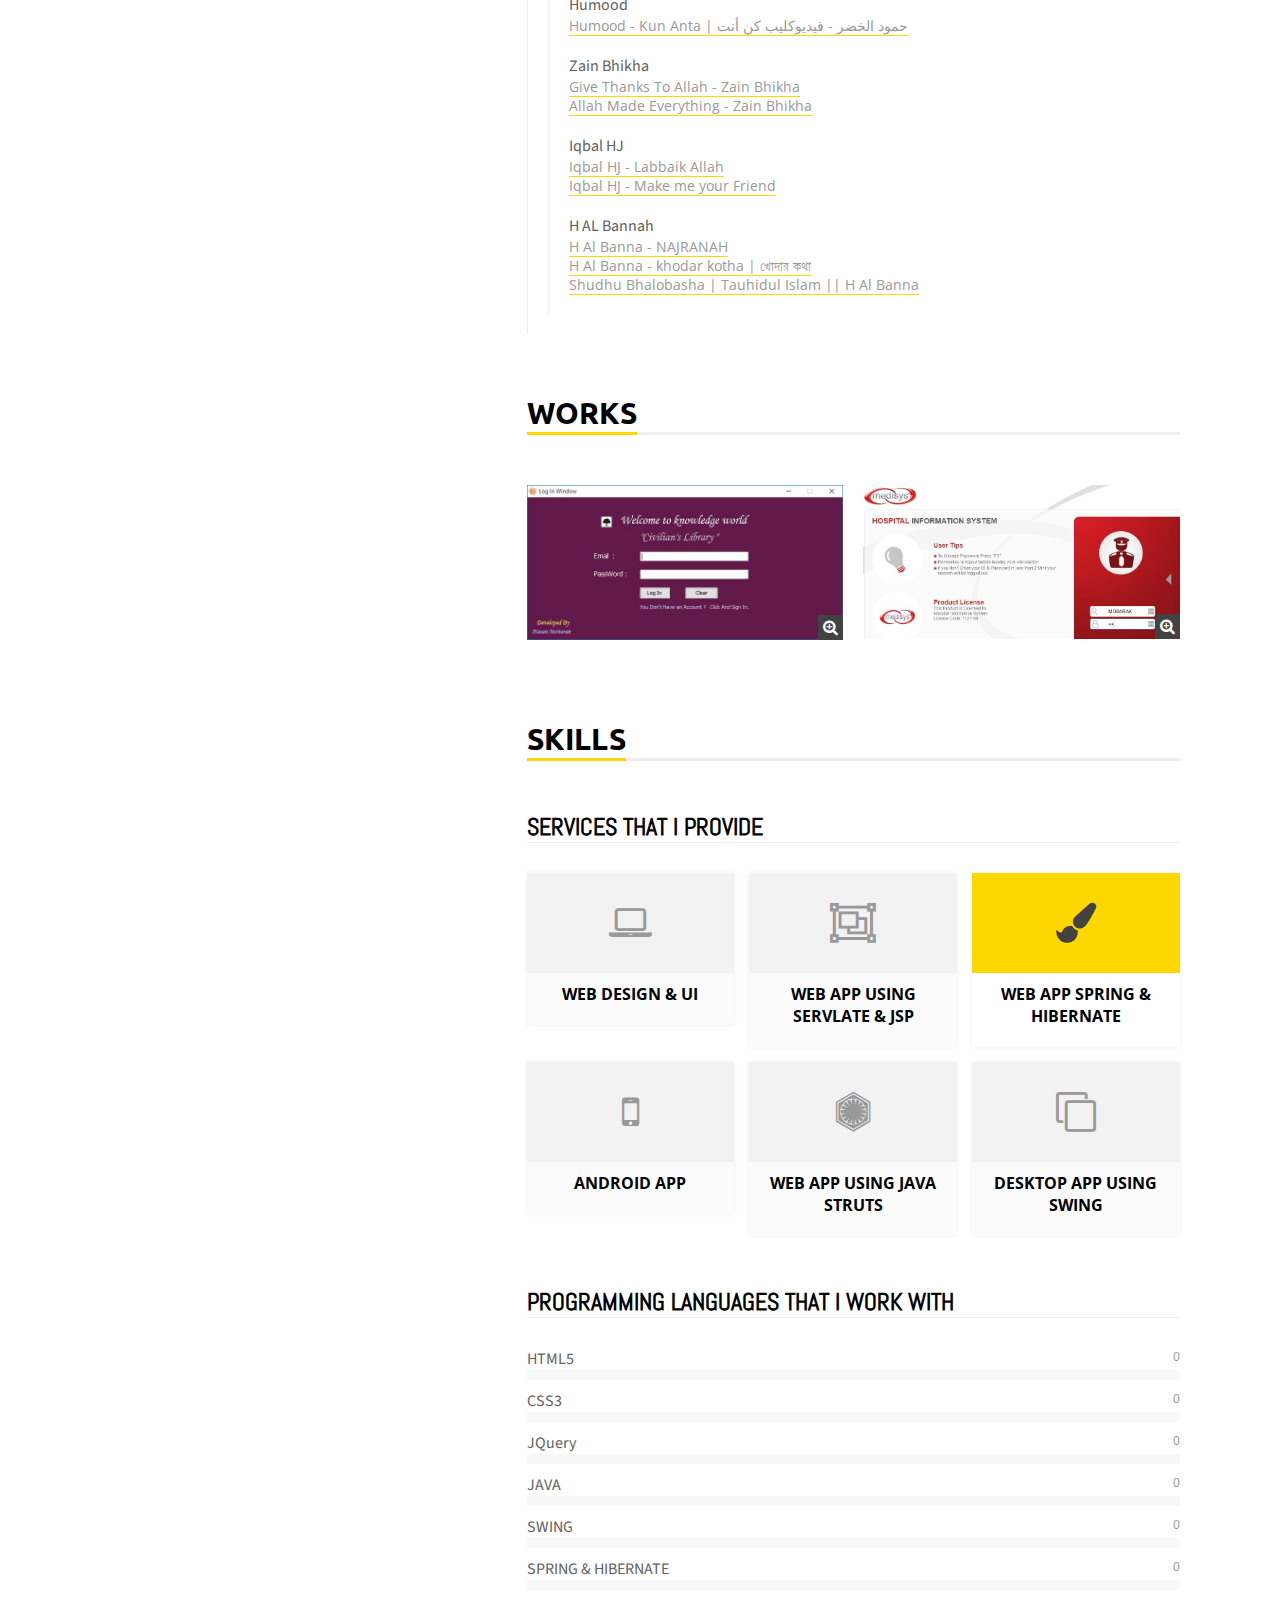
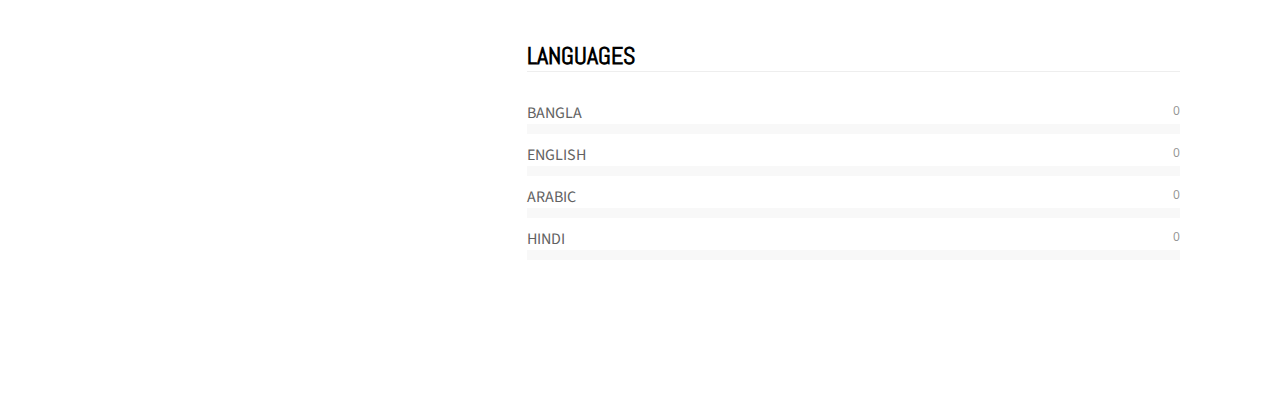
==== commit f0aa9b5f: "Update index.html" ====
--- a/index.html
+++ b/index.html
@@ -140,10 +140,16 @@
 						<i class="fa fa-share-alt"></i>
 						<ul>
 							
-							<!--<li><a href="https://www.facebook.com/biplob.hasan.96"><i class="fa fa-facebook"></i></a></li>-->
-							<li><a href="https://twitter.com/biplobjugp40"><i class="fa fa-twitter"></i></a></li>
-							<li><a href="https://www.linkedin.com/in/hasan-mobarak-biplob"><i class="fa fa-linkedin"></i></a></li>
-							<li><a href="https://www.youtube.com/channel/UCZRJPc37CV21Le1sMs4_dqQ?view_as=subscriber"><i class="fa fa-youtube"></i></a></li>
+							<li><a href="#"><i class="fa fa-facebook"></i></a></li>
+							<!--
+								https://www.facebook.com/biplob.hasan.96
+								https://twitter.com/biplobjugp40
+								https://www.linkedin.com/in/hasan-mobarak-biplob
+								https://www.youtube.com/channel/UCZRJPc37CV21Le1sMs4_dqQ?view_as=subscriber
+							-->
+							<li><a href="#"><i class="fa fa-twitter"></i></a></li>
+							<li><a href="#"><i class="fa fa-linkedin"></i></a></li>
+							<li><a href="#"><i class="fa fa-youtube"></i></a></li>
 							
 						</ul>
 
@@ -156,7 +162,7 @@
 					<!-- Home -->
 					<div class="lx-home lx-blocs">
 						<div class="lx-home-perso-img">
-							<img src="images/bplob_rcnt.jpg" id="bplob_rcnt" />
+							<!-- <img src="images/bplob_rcnt.jpg" id="bplob_rcnt" /> -->
 							<div class="lx-quick-overview">
 								<h1>Hasan Mobarak (Biplob)</h1>
 								<em>Software Engineer, Fakir Knitwears Ltd, Kayampur, Fatullah, Narayanganj </em>
@@ -164,8 +170,11 @@
 							</div>
 						</div>
 						<div class="lx-home-buttons">
-							<a href="https://drive.google.com/file/d/1Onv3a2IxhyXjfl-XIdMdY0W3PSQ8czup/view?usp=sharing">DOWNLOAD MY CV</a>
-							<!--https://drive.google.com/open?id=12rj-TBxjz82ppmll5ky779RenHLcMG5e-->
+							<a href="#">DOWNLOAD MY CV</a>
+							<!--
+								https://drive.google.com/file/d/1Onv3a2IxhyXjfl-XIdMdY0W3PSQ8czup/view?usp=sharing (CV)
+								https://drive.google.com/open?id=12rj-TBxjz82ppmll5ky779RenHLcMG5e
+							 -->
 							<a href="https://drive.google.com/file/d/13Px1jwZlAWJzhOZrQfMes6zq4ngCOy-y/view?usp=sharing">DOWNLOAD MY BIO</a>
 						</div>
 					</div>
@@ -427,26 +436,26 @@
 									<p>Islam - Autobiography - Science - Politics </p>
 									<ul>
 										<span> Muhammad: How He Can Make You Extraordinary  -   by Dr. Hesham Al-Awadi</span><br/>
-										<span> Bissow Nobi  - by Golam Mostofa.</span><br/>
-										<span> Ummar Ibn Al-Khattab - by Dr. Ali Muhammad as-sallabi</span><br/>
-										<span> Mazhab - by Dr. Ali Muhammad as-sallabi</span><br/>
-										<span> The Clash of Civilizations - by  Semuel P.Huntington</span><br/>
-										<span> Long Walk to Freedom - by Nelson Mandela</span><br/>
-										<span> Pakistan: My personal History - by Imran Khan</span><br/>										
-										<span> Revive Your Heart: Putting Life in Perspective - by Nouman Ali Khan</span><br/>
-										<span> Isbatu Azabil Kabar  - by IMAM Bayhaqi</span><br/>
-										<span> Having Fun the Halal Way - by Abu Muawiyah Ismail Kamdar </span><br/>
-										<span> لأنك الله (Li Anak Allah) - by Ali Bin Jaber Al Faifi </span><br/>
-										<span> Khushu-khuzu - by Imam ibn Qayyim Zawiyyah </span><br/>
-										<span> Dua Weapon of the Believers - by Dr. Abu Ammaar Yasir Qadhi </span><br/><br/>								
-										<span> Wings of Fire - by  A. P. J. Abdul Kalam</span><br/>
-										<span> Friends Not Masters  - by Field Marshal Mohammad Ayub Khan</span><br/>
-										<span> Daughter of the East - by Benazir Bhutto</span><br/>
-										<span> Erdogan the change maker - by Md. Hafizur Rahman</span><br/><br/>
-										<span> Quran Bible and Science - by Dr. Maurice Bucaille</span><br/><br/>
-										<span> India Wins Freedom - by  Mawlana Abul Kalam Azad</span><br/>
-										<span> Amar Dekha Rajnitir 50 Bochor - by Abul Monsur Ahmed</span><br/>
-										<span> Bangladesh A Legacy Of Blood - by  Anthony Mascarenhas</span><br/><br/>
+										<span> Bissow Nobi  - Golam Mostofa.</span><br/>
+										<span> Ummar Ibn Al-Khattab - Dr. Ali Muhammad as-sallabi</span><br/>
+										<span> Mazhab - dr. bilal philips </span><br/>
+										<span> The Clash of Civilizations - Semuel P.Huntington</span><br/>
+										<span> Long Walk to Freedom - Nelson Mandela</span><br/>
+										<span> Pakistan: My personal History - Imran Khan</span><br/>										
+										<span> Revive Your Heart: Putting Life in Perspective - Nouman Ali Khan</span><br/>
+										<span> Isbatu Azabil Kabar  - IMAM Bayhaqi</span><br/>
+										<span> Having Fun the Halal Way - Abu Muawiyah Ismail Kamdar </span><br/>
+										<span> لأنك الله (Li Anak Allah) - Ali Bin Jaber Al Faifi </span><br/>
+										<span> Khushu-khuzu - Imam ibn Qayyim Zawiyyah </span><br/>
+										<span> Dua Weapon of the Believers - Dr. Abu Ammaar Yasir Qadhi </span><br/><br/>								
+										<span> Wings of Fire - A. P. J. Abdul Kalam</span><br/>
+										<span> Friends Not Masters  - Field Marshal Mohammad Ayub Khan</span><br/>
+										<span> Daughter of the East - Benazir Bhutto</span><br/>
+										<span> Erdogan the change maker - Md. Hafizur Rahman</span><br/><br/>
+										<span> Quran Bible and Science - Dr. Maurice Bucaille</span><br/><br/>
+										<span> India Wins Freedom - Mawlana Abul Kalam Azad</span><br/>
+										<span> Amar Dekha Rajnitir 50 Bochor - Abul Monsur Ahmed</span><br/>
+										<span> Bangladesh A Legacy Of Blood - Anthony Mascarenhas</span><br/><br/>
 									</ul>
 								</li>
 								<li>
@@ -509,7 +518,7 @@
 									<div class="lx-works-item lx-mr-10 lx-mb-20">
 										<i class="fa fa-search-plus"></i>
 										<div class="lx-works-item-img">
-											<img src="images/VC_MEM.jpg" id="VC_MEM" />
+											<!-- <img src="images/VC_MEM.jpg" id="VC_MEM" /> -->
 										</div>
 										<div class="lx-works-item-info">
 											<h4><a><i class="fa fa-link"></i>Runner-up crest by VC Dr. Farzana Islam, JU</a></h4>
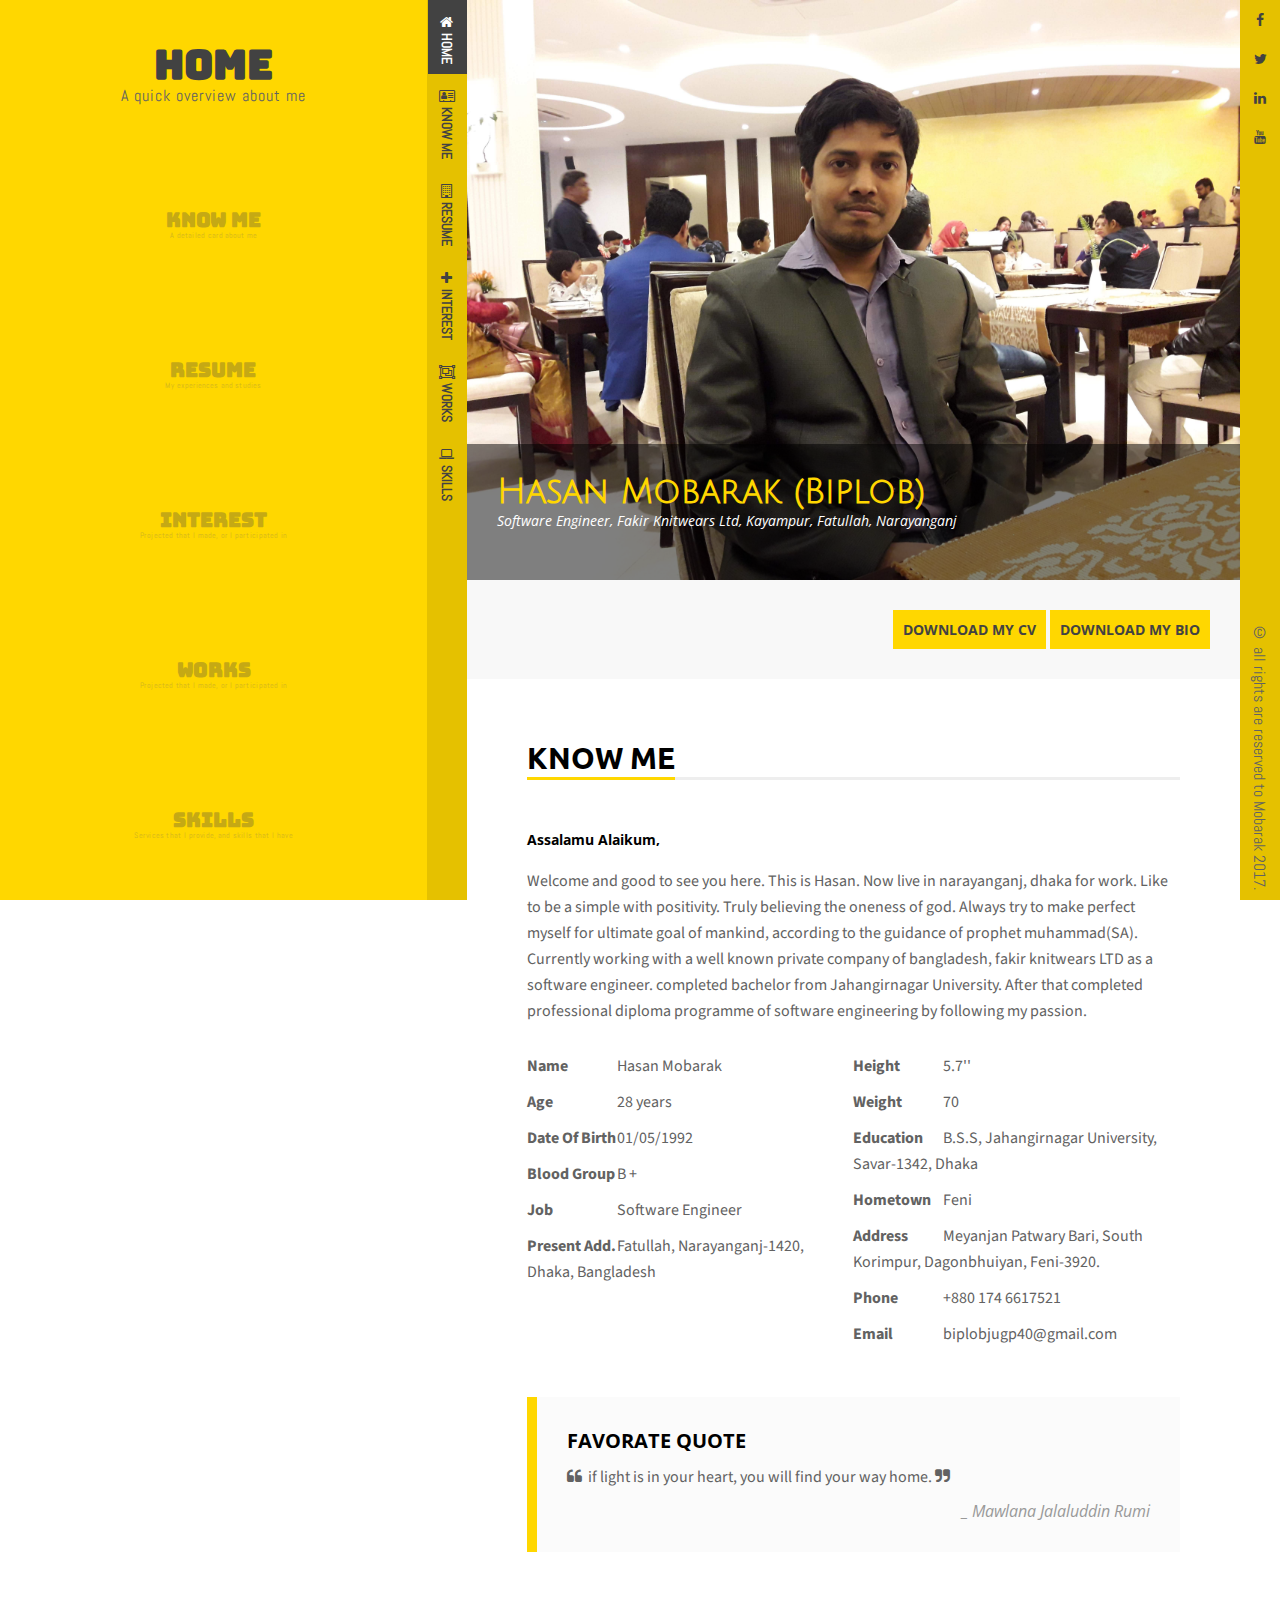
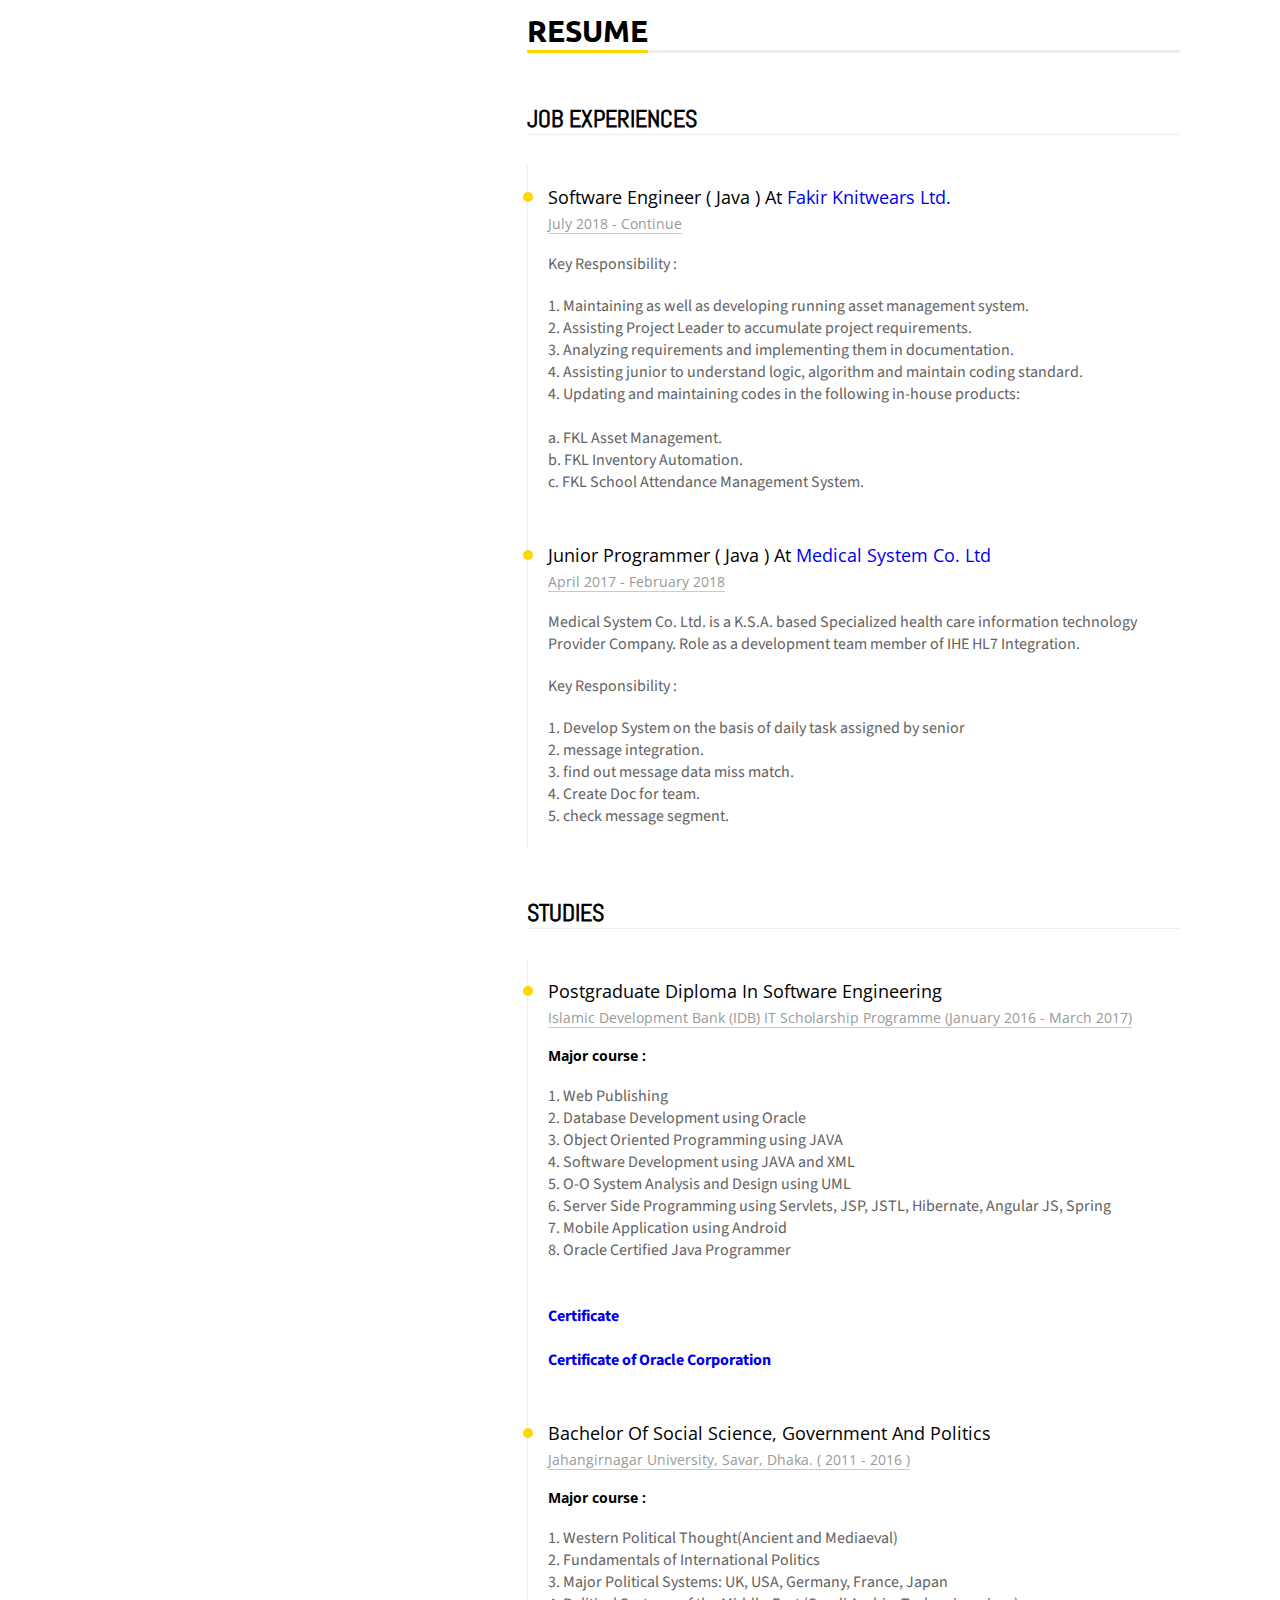
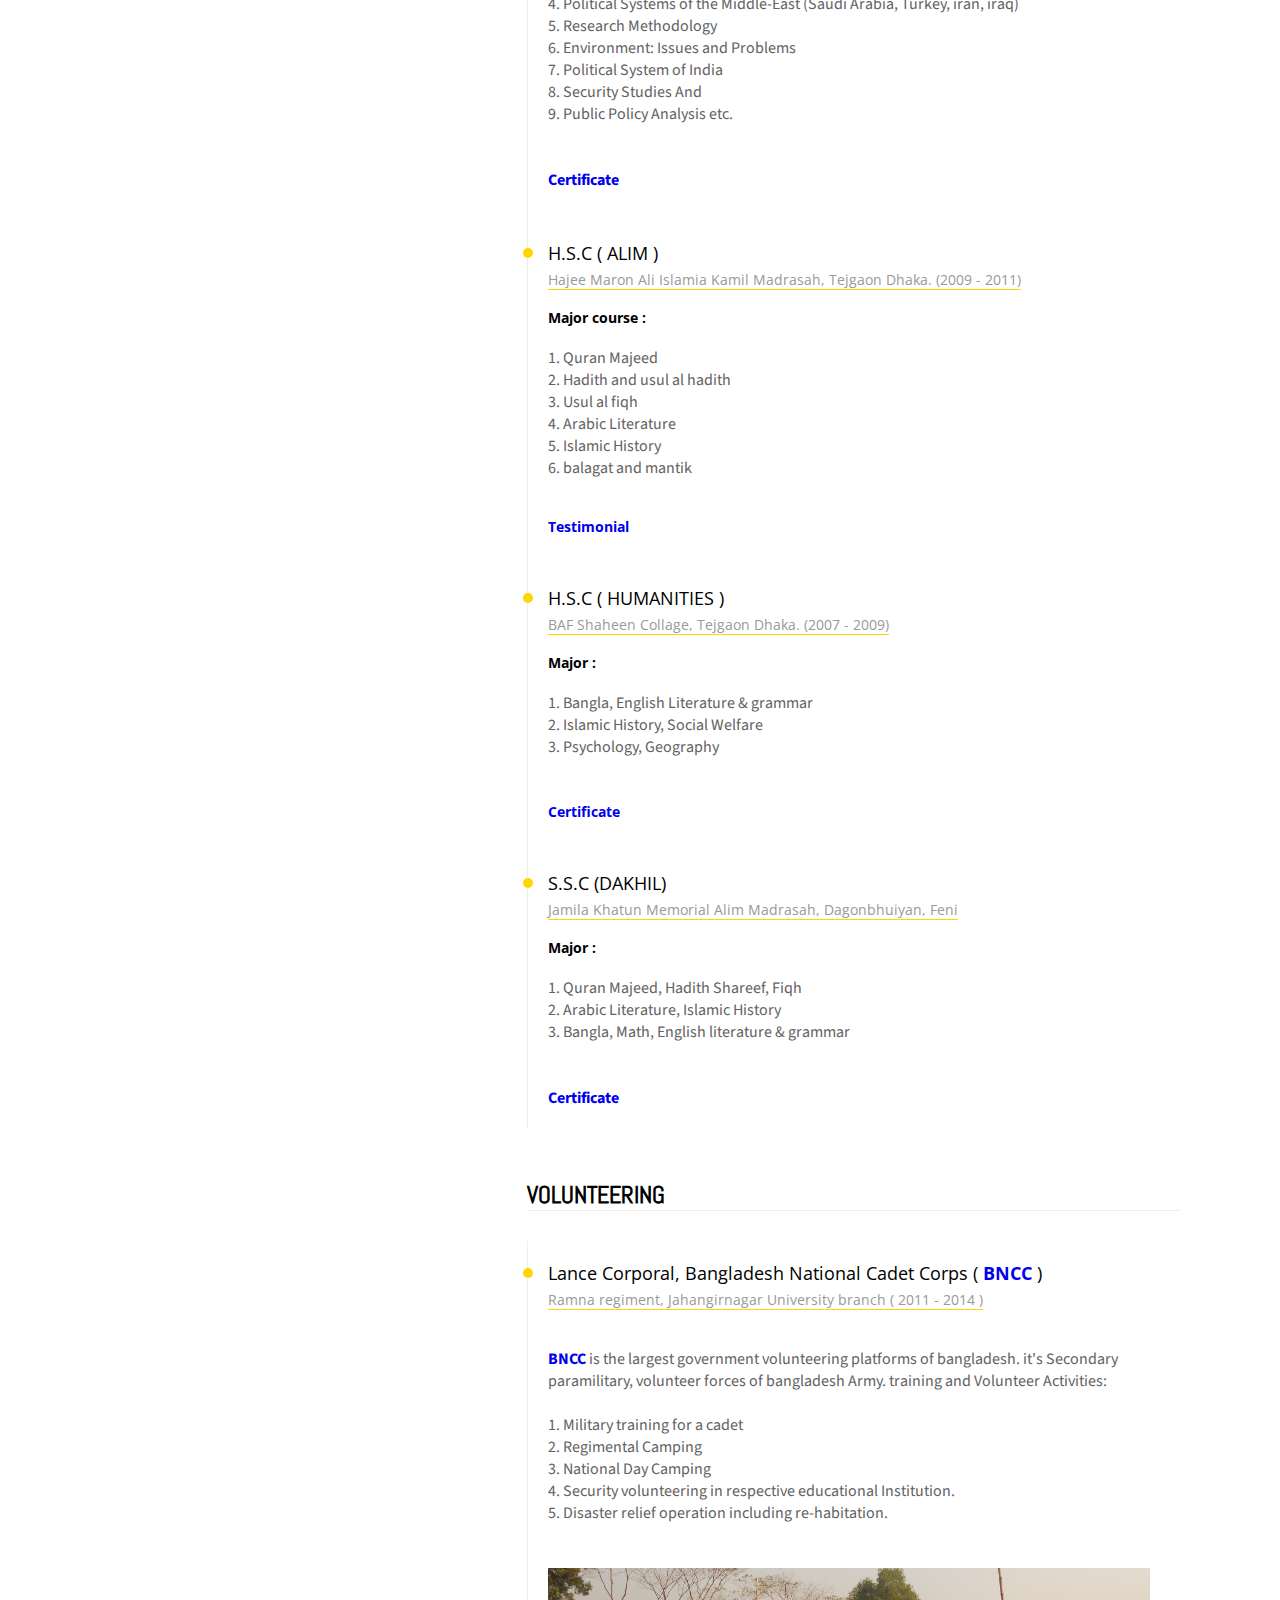
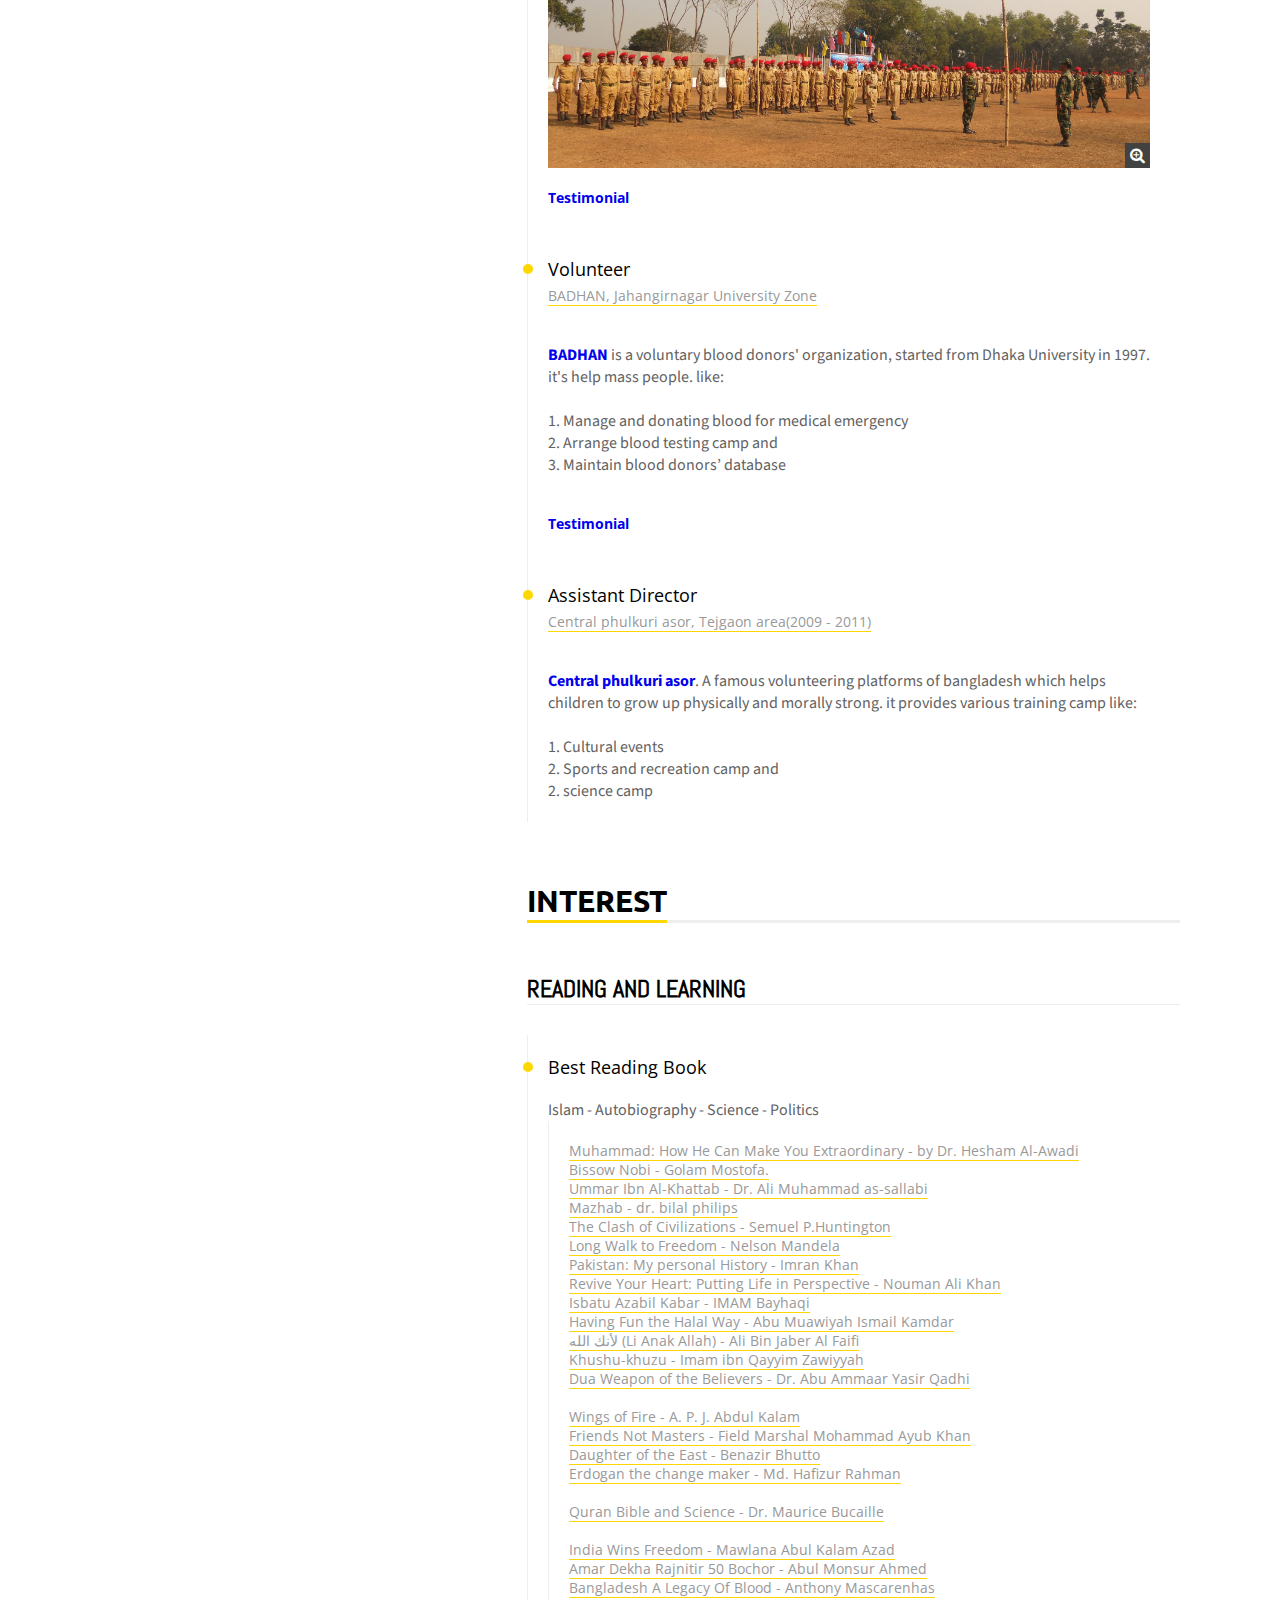
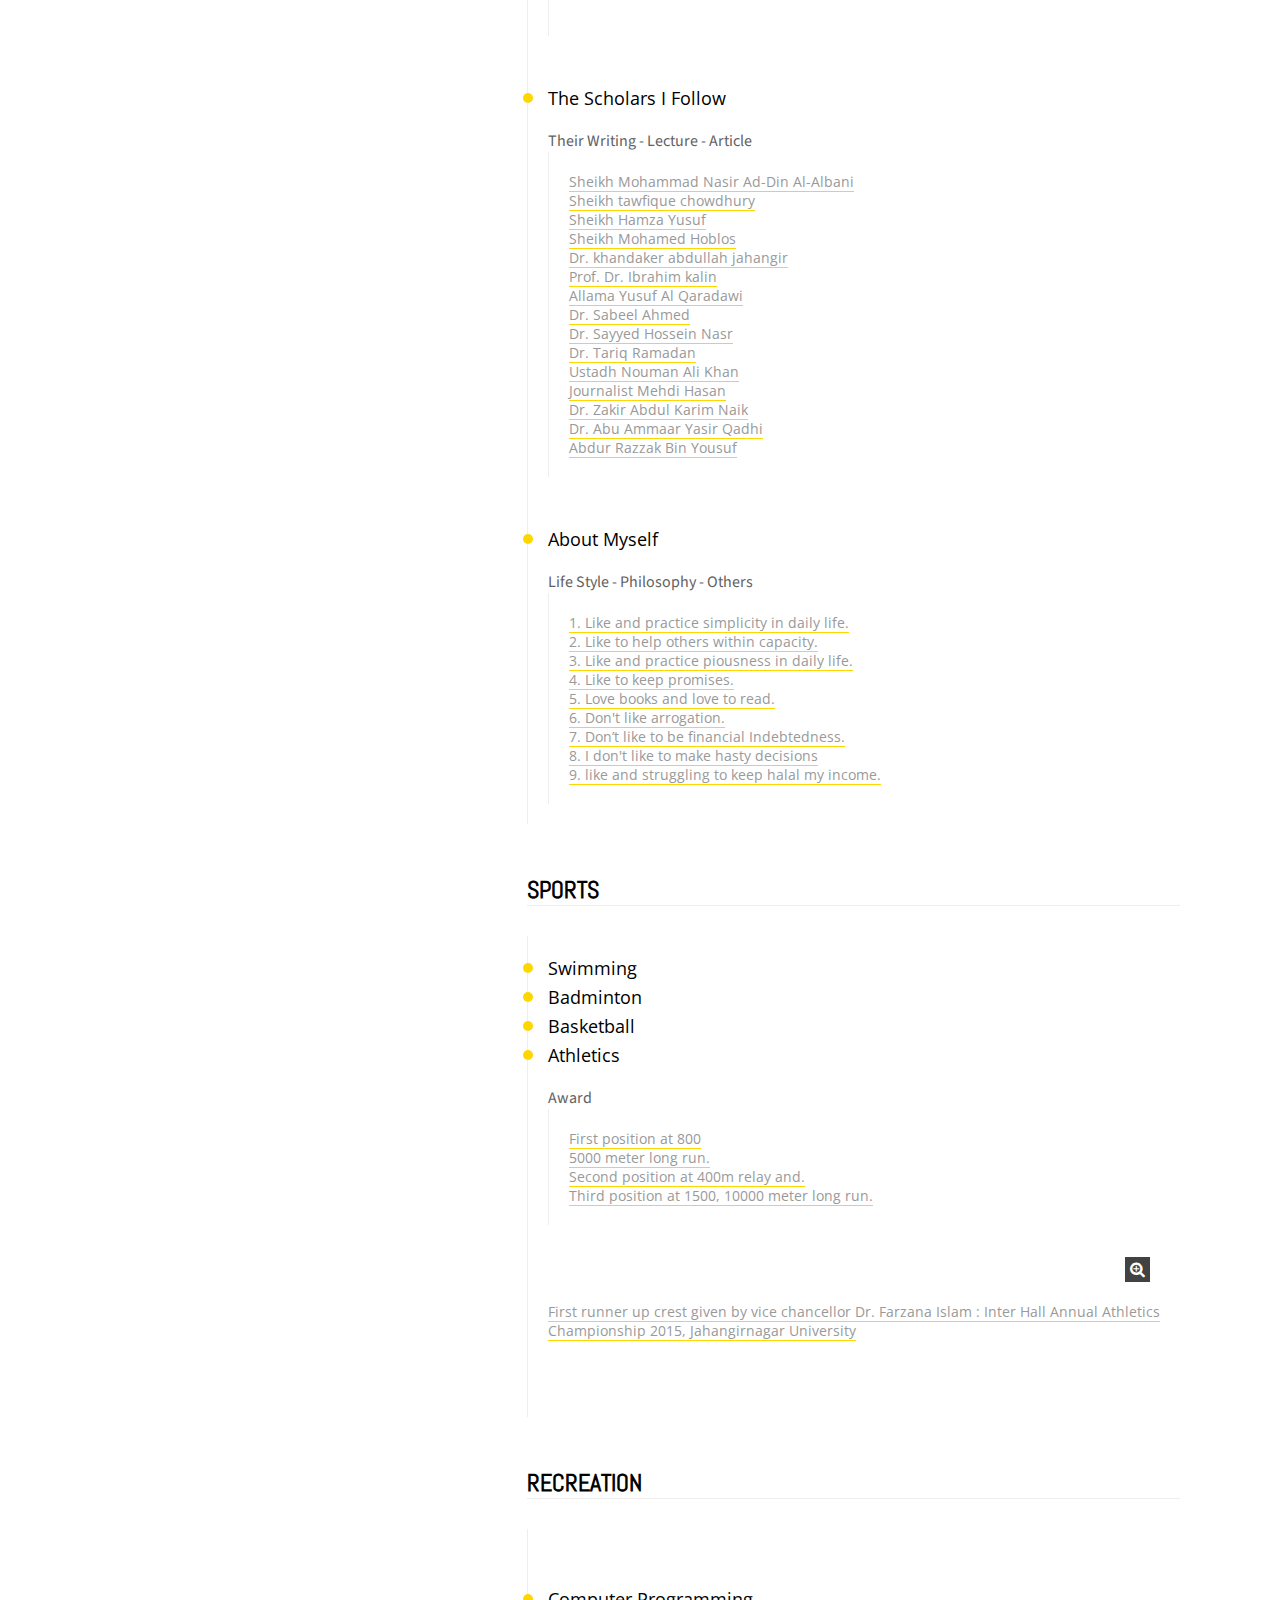
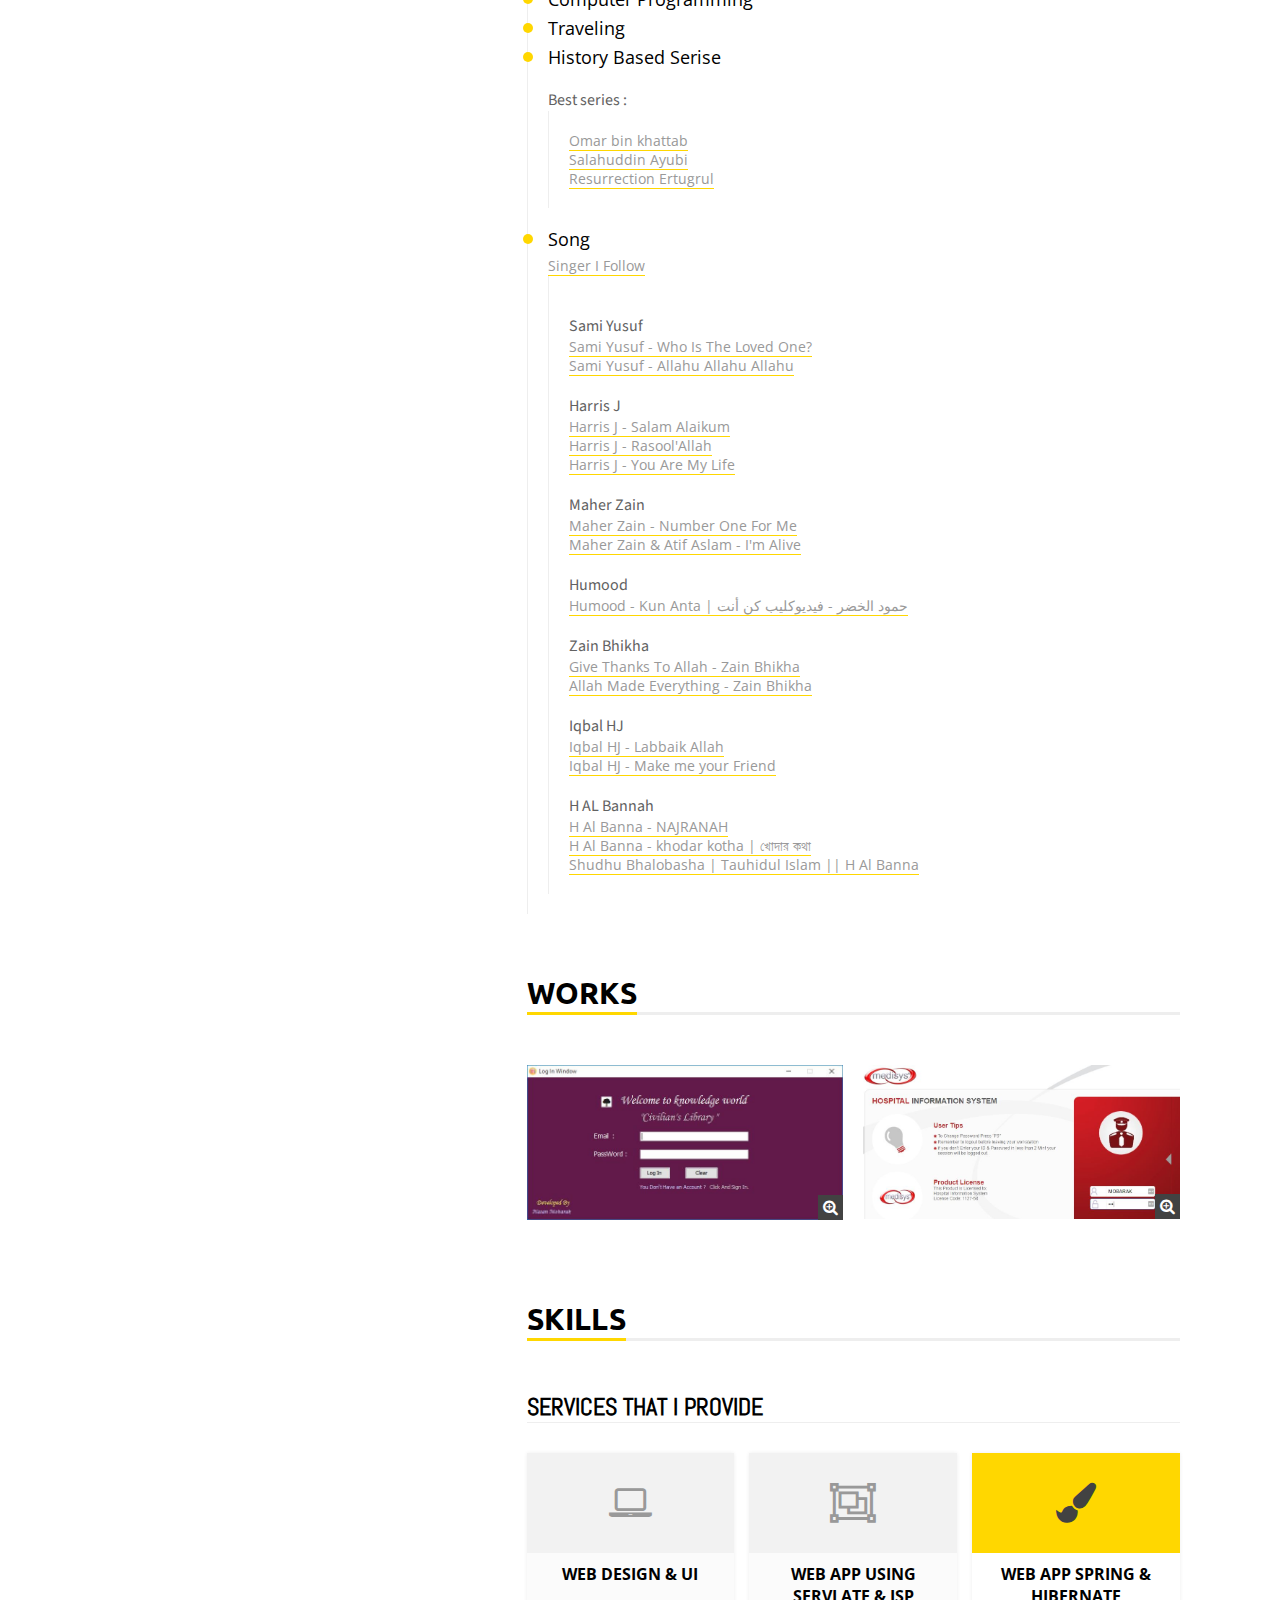
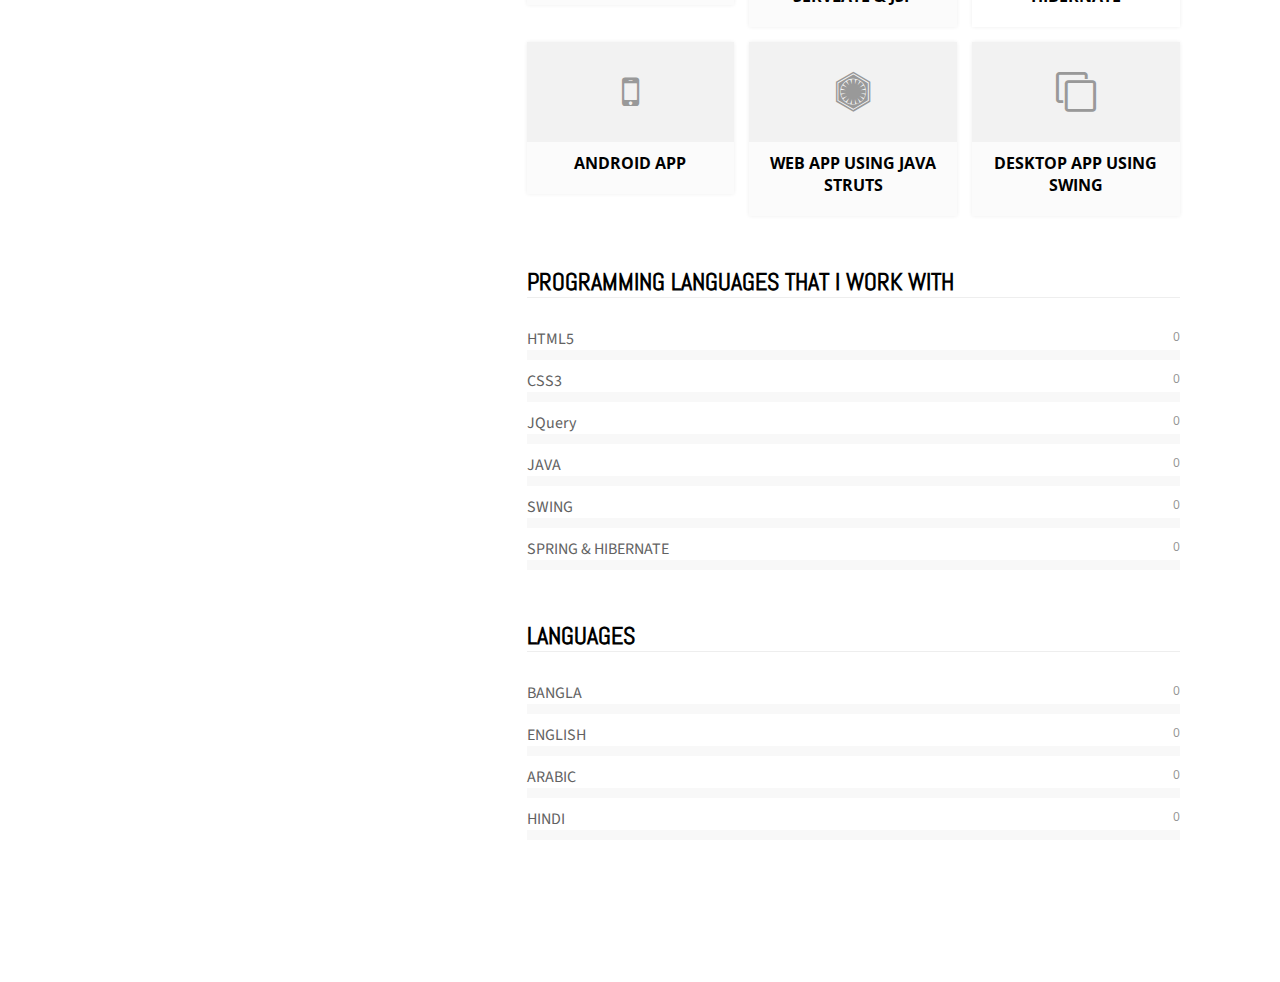
==== commit f8fd2e96: "Update index.html" ====
--- a/index.html
+++ b/index.html
@@ -162,7 +162,7 @@
 					<!-- Home -->
 					<div class="lx-home lx-blocs">
 						<div class="lx-home-perso-img">
-							<!-- <img src="images/bplob_rcnt.jpg" id="bplob_rcnt" /> -->
+							<img src="images/bplob_rcnt.jpg" id="bplob_rcnt" />
 							<div class="lx-quick-overview">
 								<h1>Hasan Mobarak (Biplob)</h1>
 								<em>Software Engineer, Fakir Knitwears Ltd, Kayampur, Fatullah, Narayanganj </em>
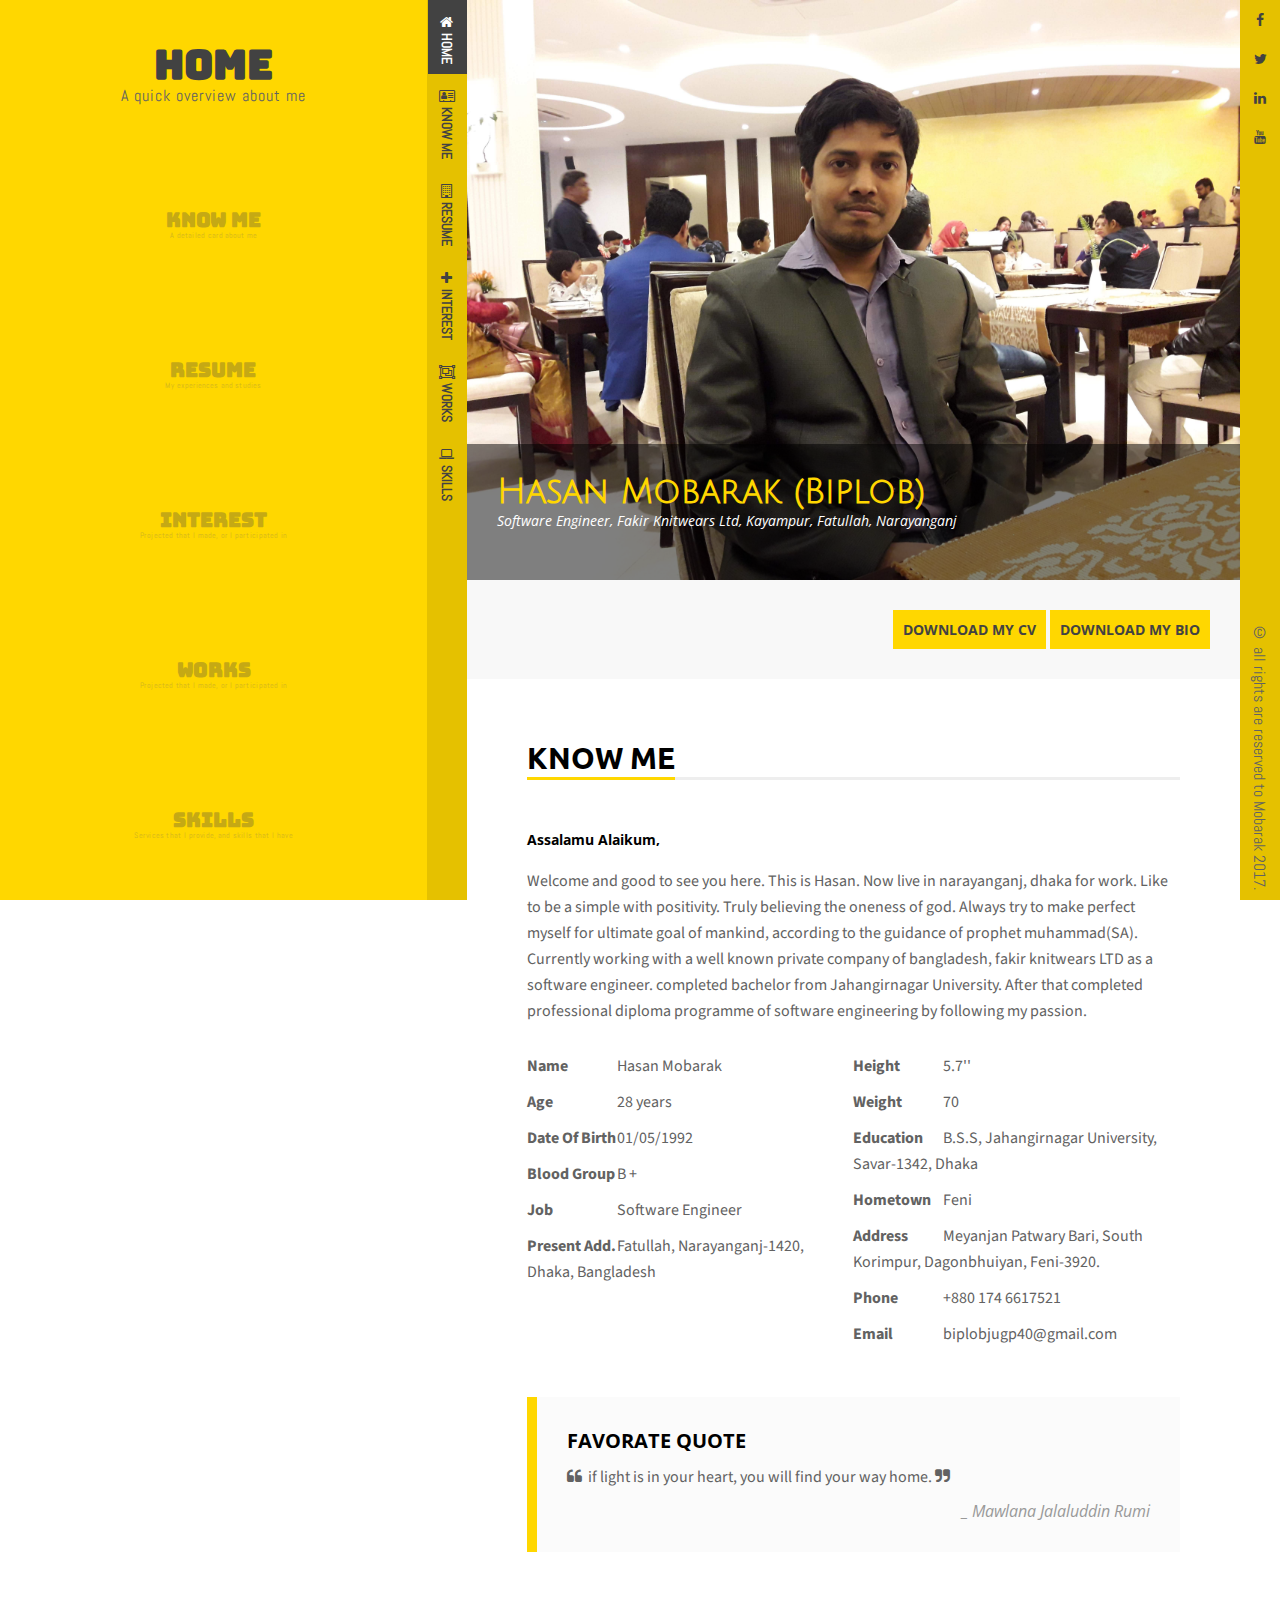
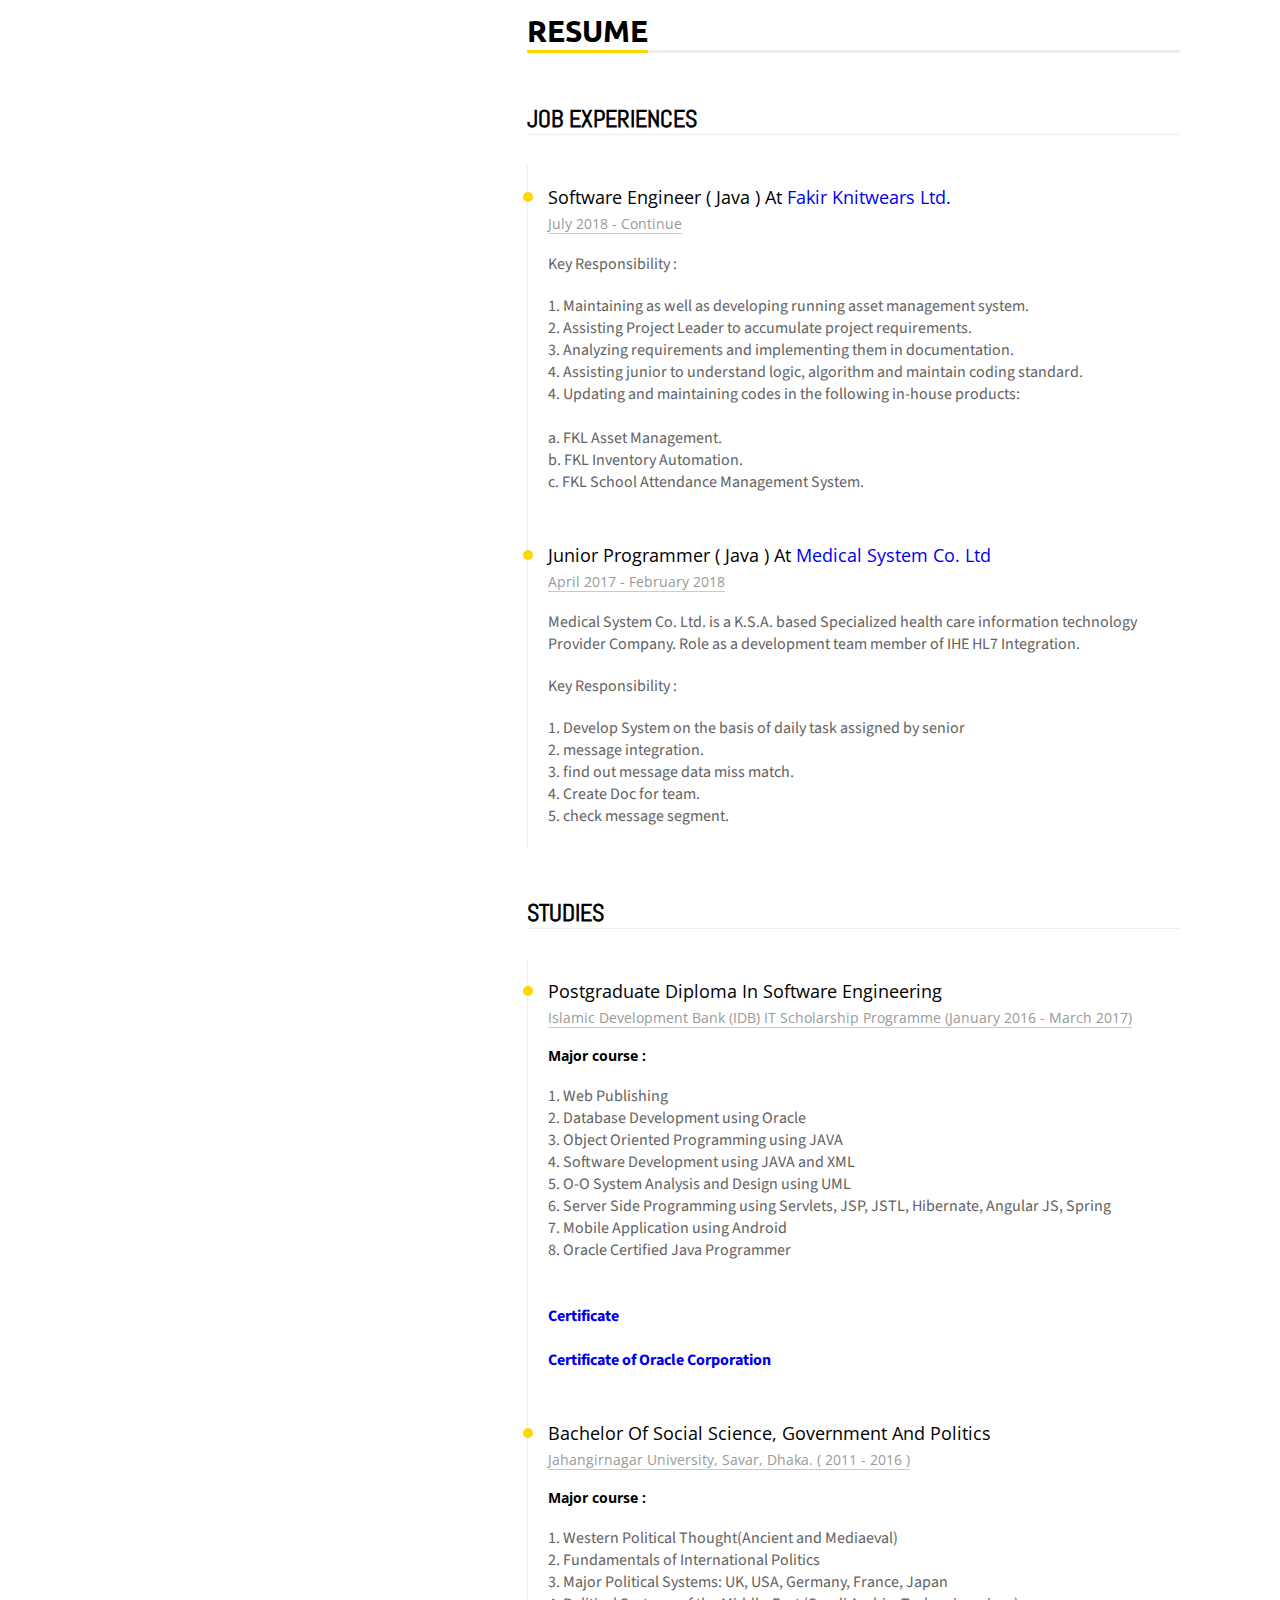
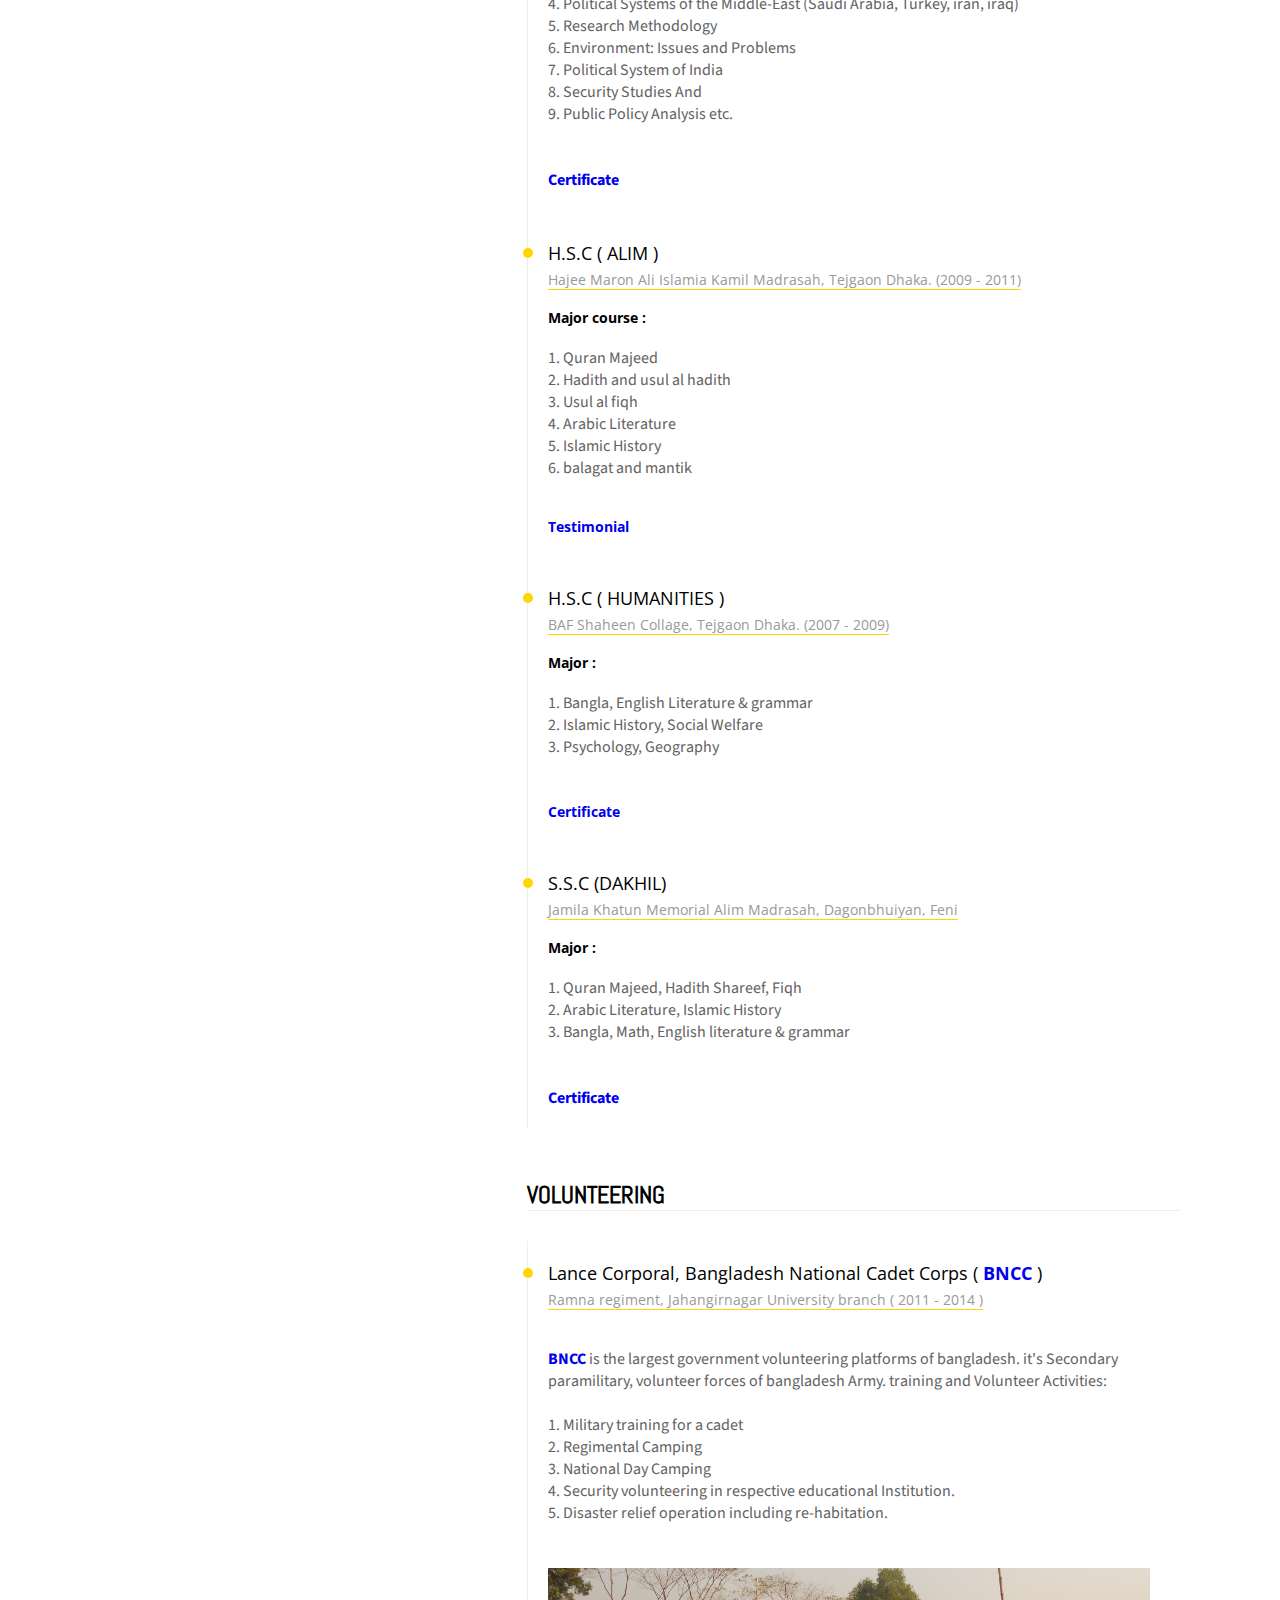
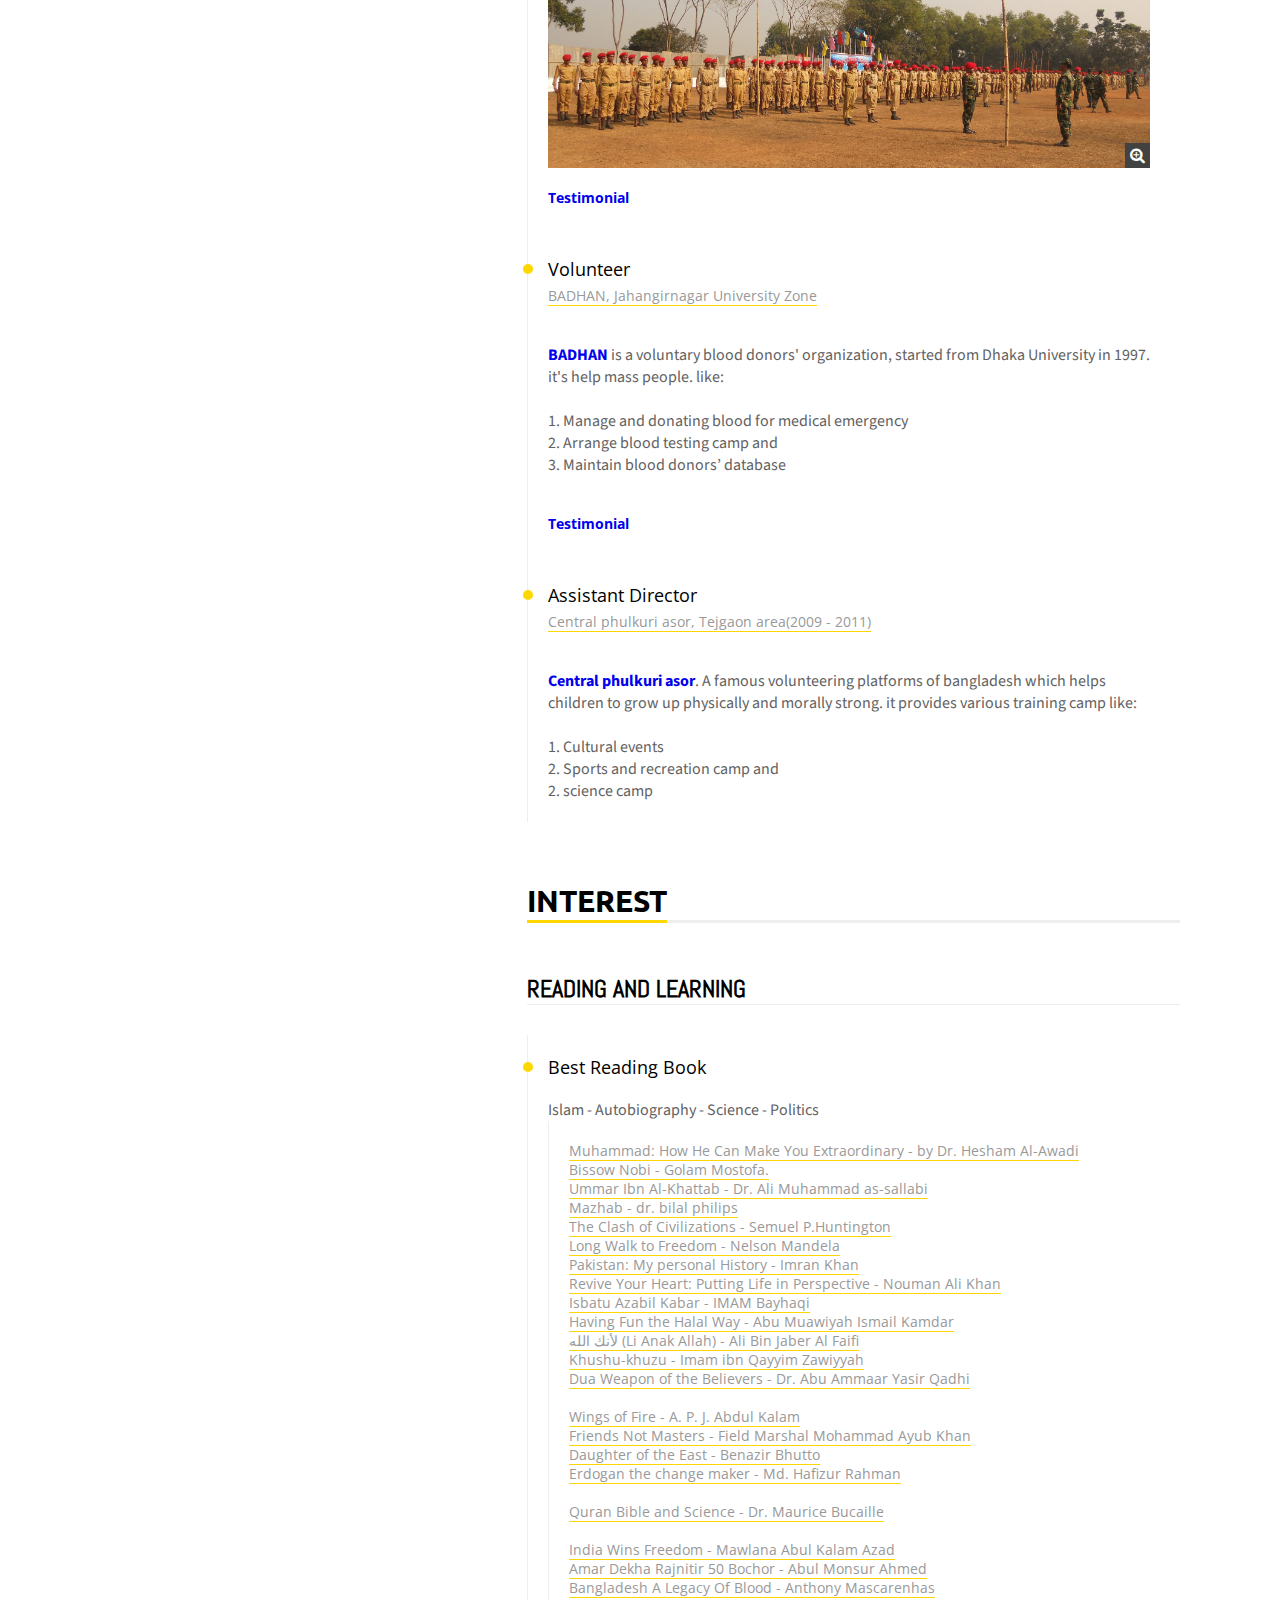
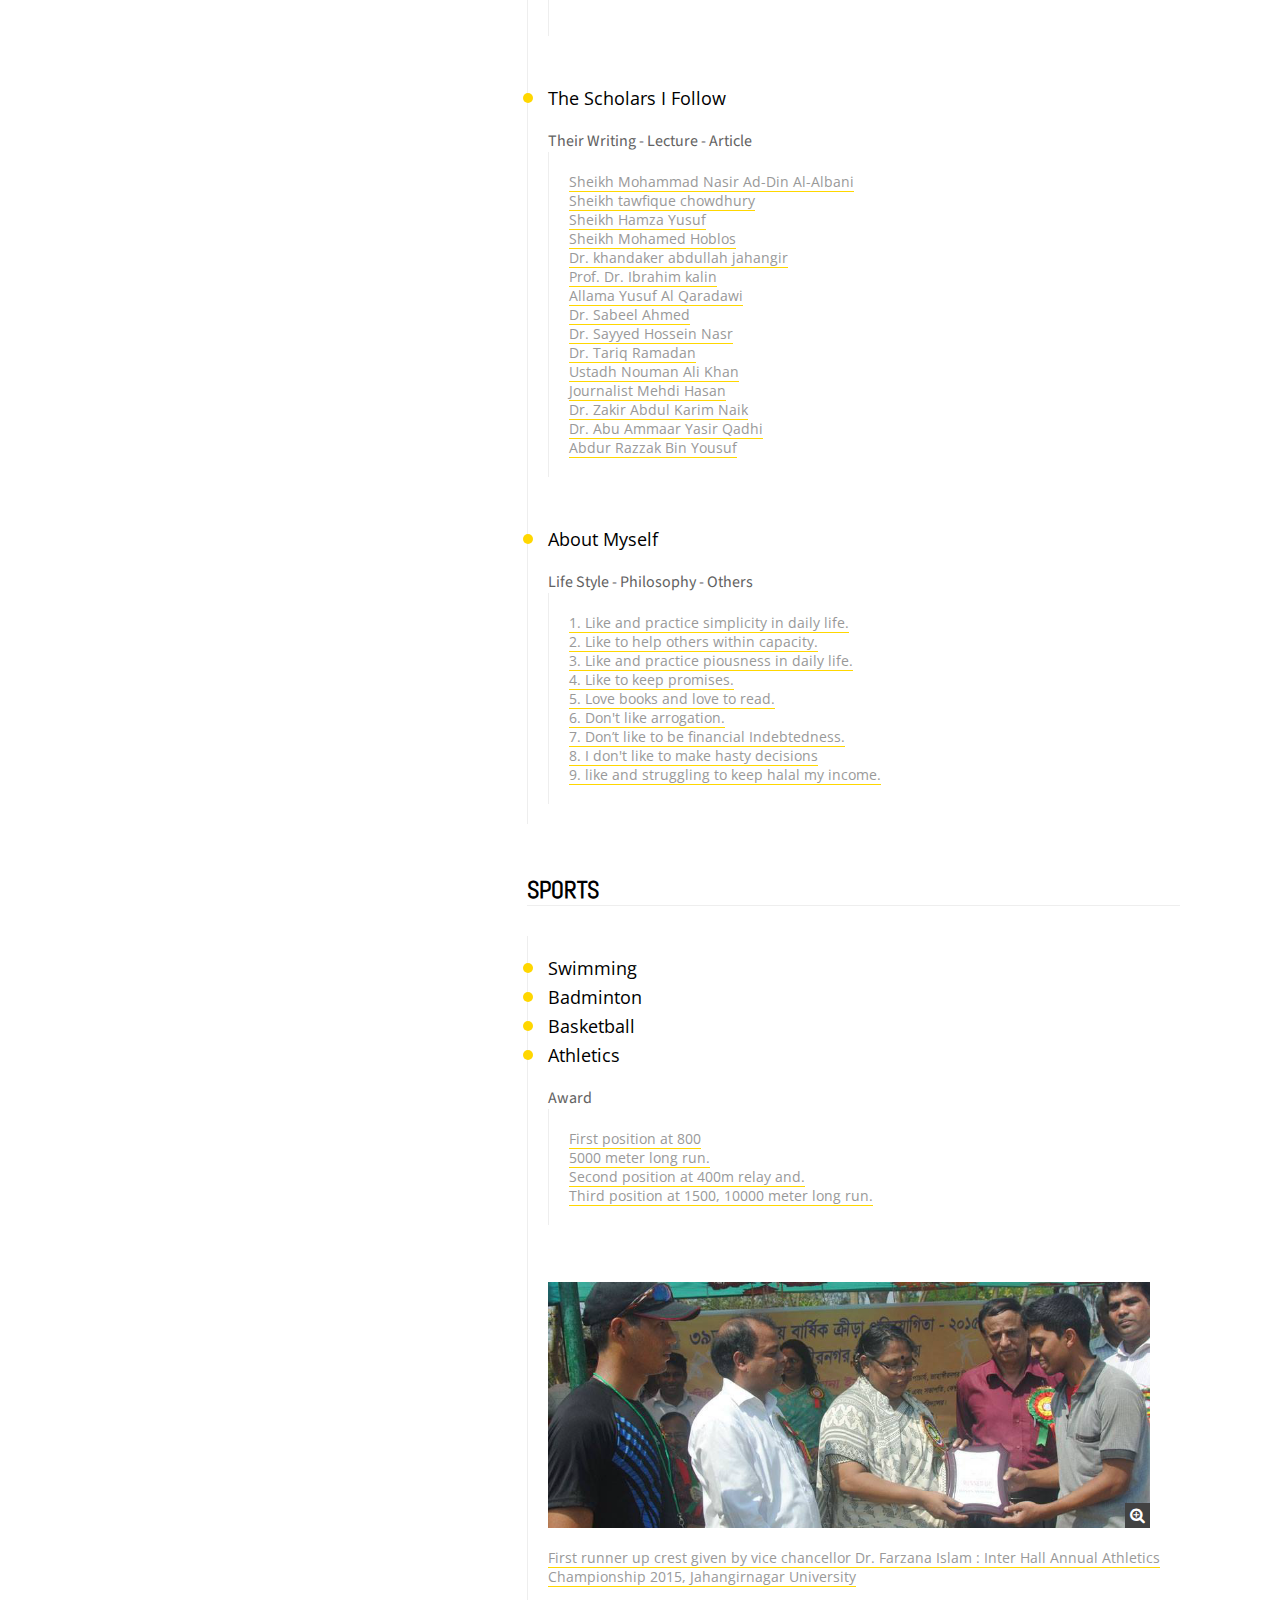
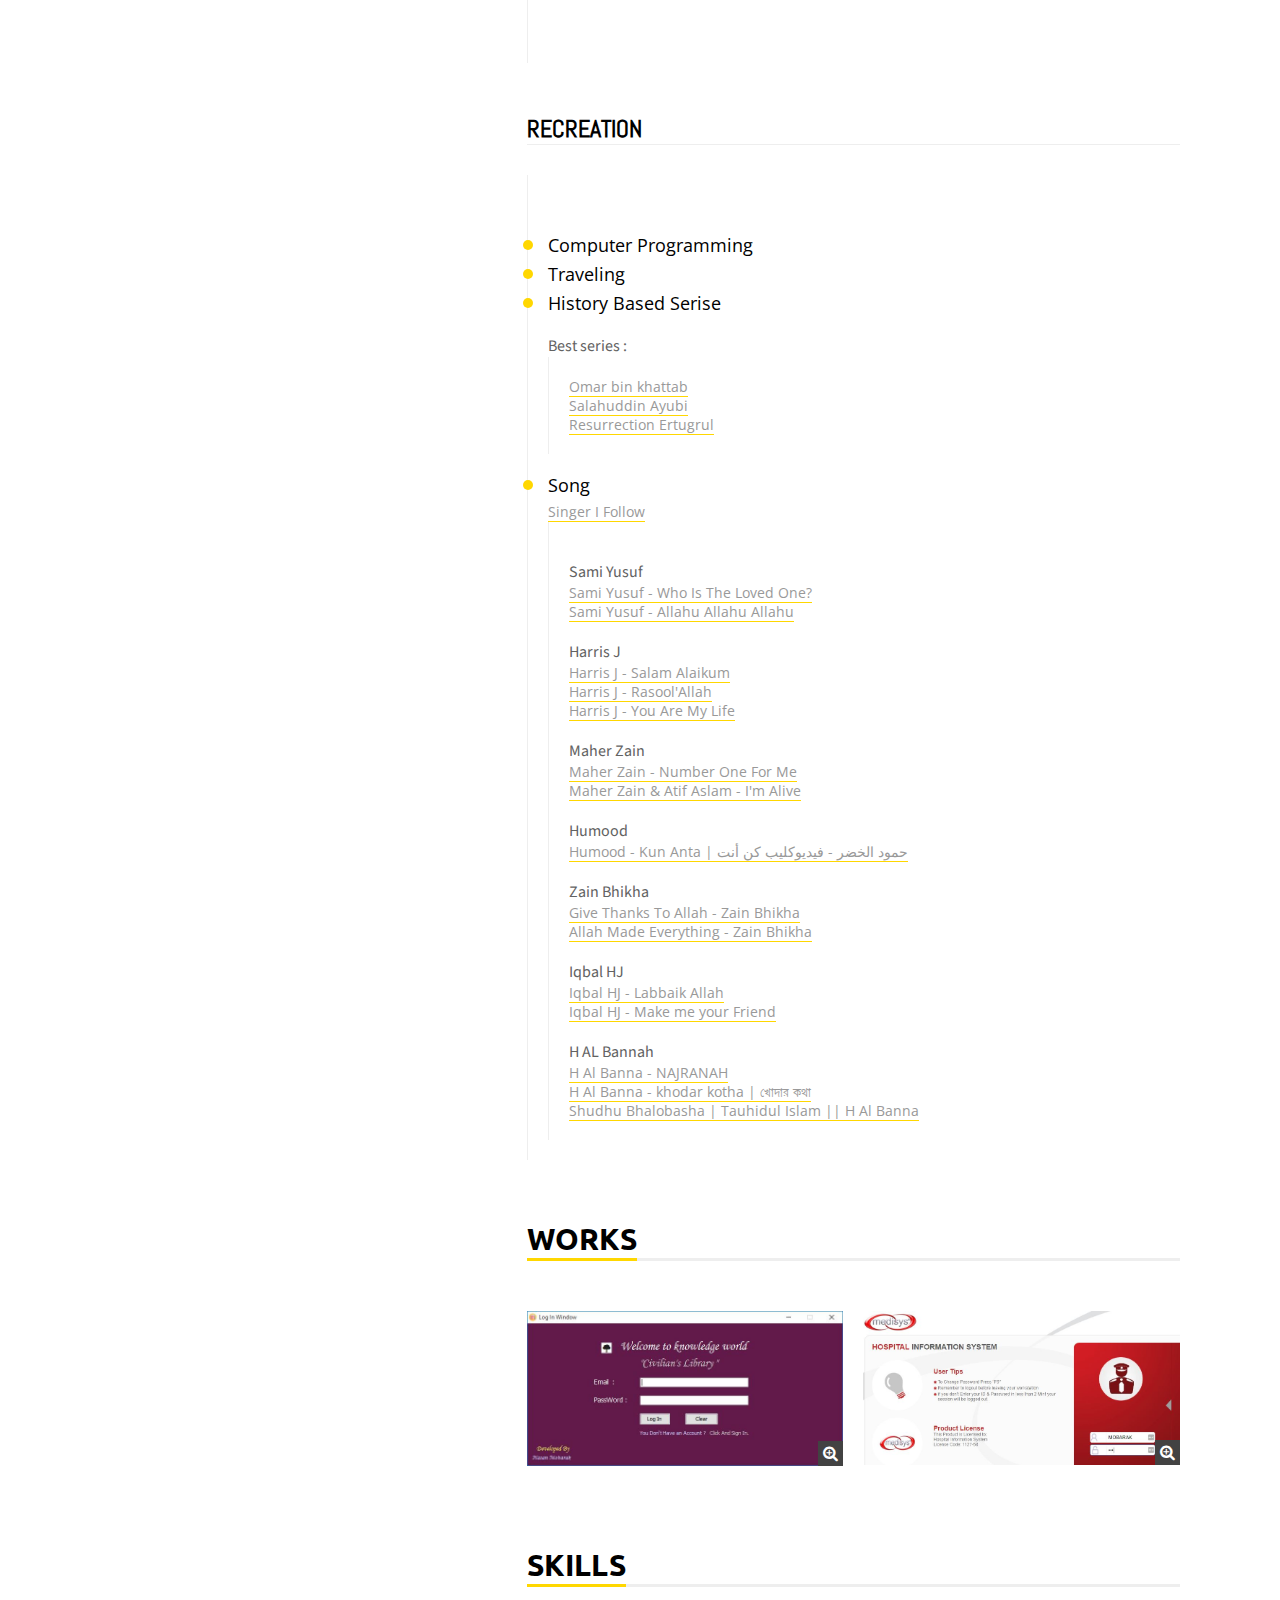
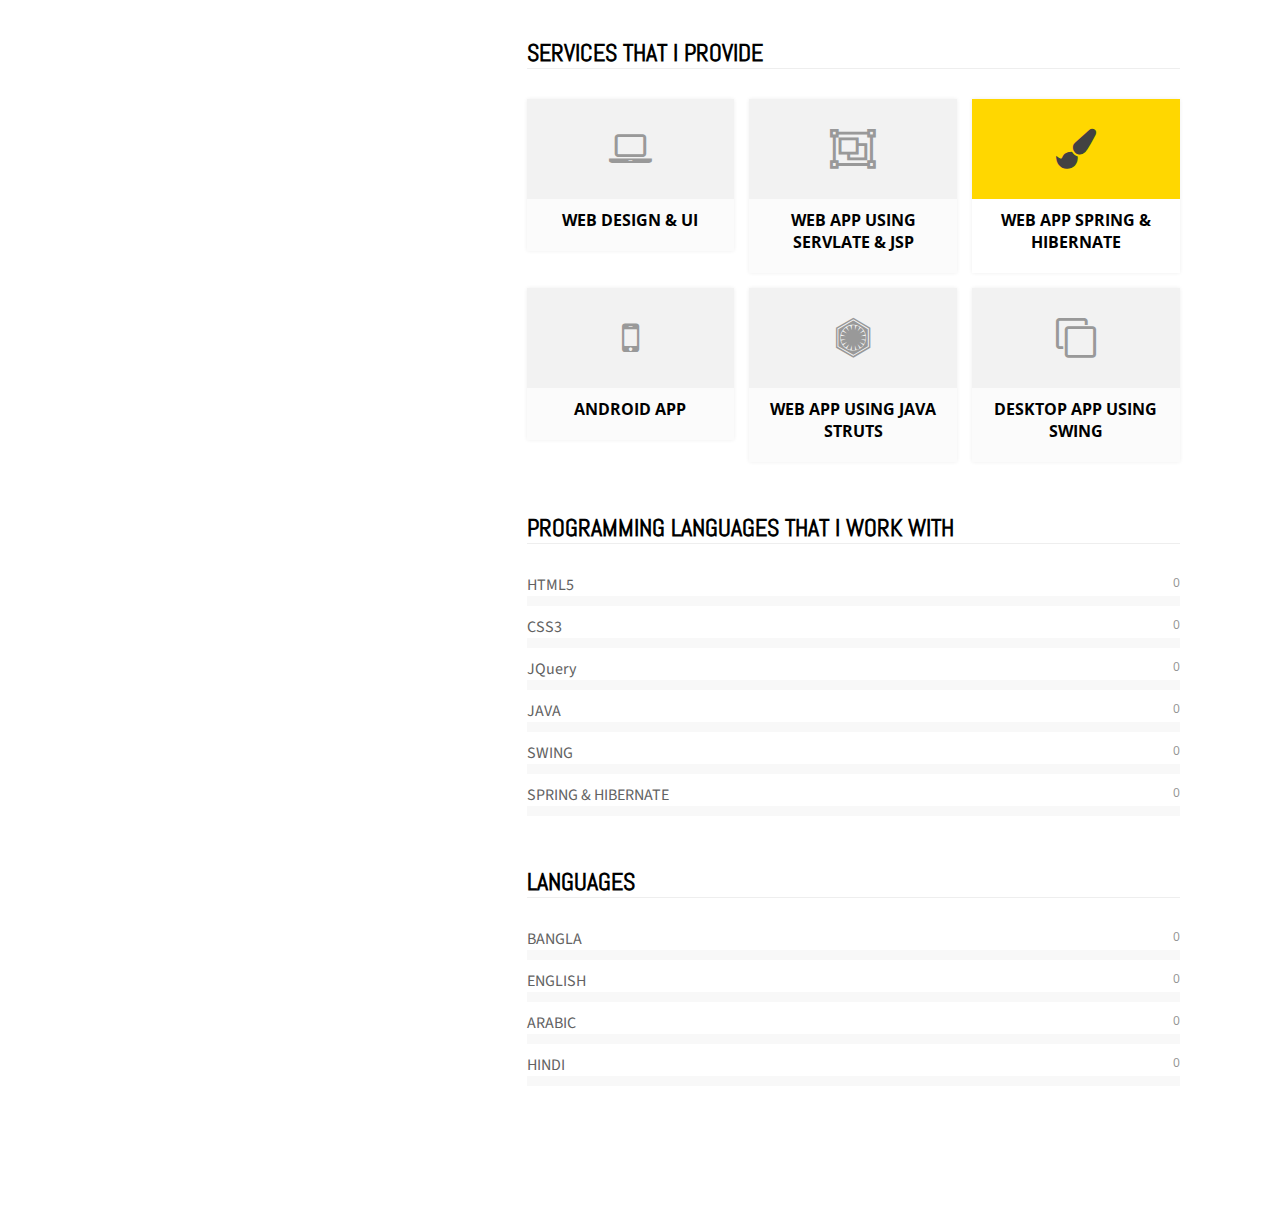
==== commit e4e02ea3: "Update index.html" ====
--- a/index.html
+++ b/index.html
@@ -170,7 +170,7 @@
 							</div>
 						</div>
 						<div class="lx-home-buttons">
-							<a href="#">DOWNLOAD MY CV</a>
+							<a href="https://drive.google.com/file/d/1Onv3a2IxhyXjfl-XIdMdY0W3PSQ8czup/view?usp=sharing">DOWNLOAD MY CV</a>
 							<!--
 								https://drive.google.com/file/d/1Onv3a2IxhyXjfl-XIdMdY0W3PSQ8czup/view?usp=sharing (CV)
 								https://drive.google.com/open?id=12rj-TBxjz82ppmll5ky779RenHLcMG5e
@@ -518,7 +518,7 @@
 									<div class="lx-works-item lx-mr-10 lx-mb-20">
 										<i class="fa fa-search-plus"></i>
 										<div class="lx-works-item-img">
-											<!-- <img src="images/VC_MEM.jpg" id="VC_MEM" /> -->
+											<img src="images/VC_MEM.jpg" id="VC_MEM" /> 
 										</div>
 										<div class="lx-works-item-info">
 											<h4><a><i class="fa fa-link"></i>Runner-up crest by VC Dr. Farzana Islam, JU</a></h4>
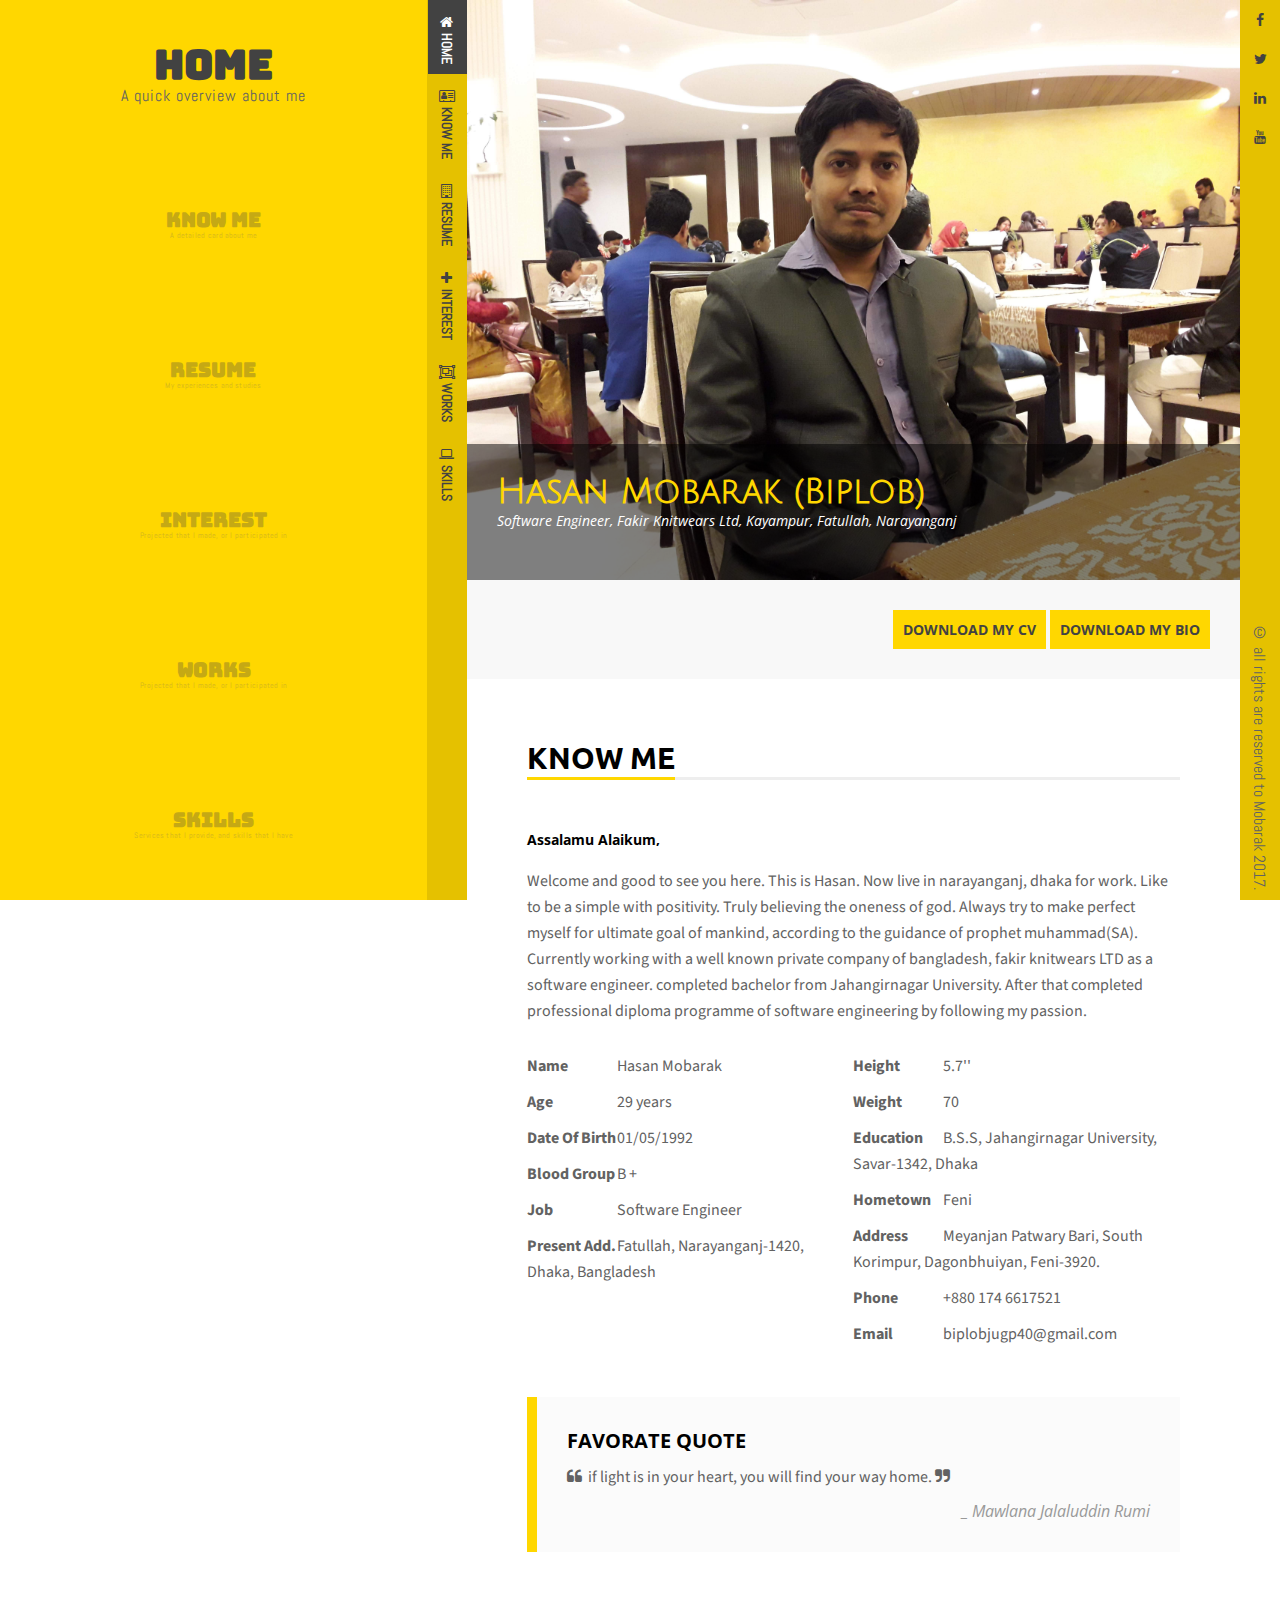
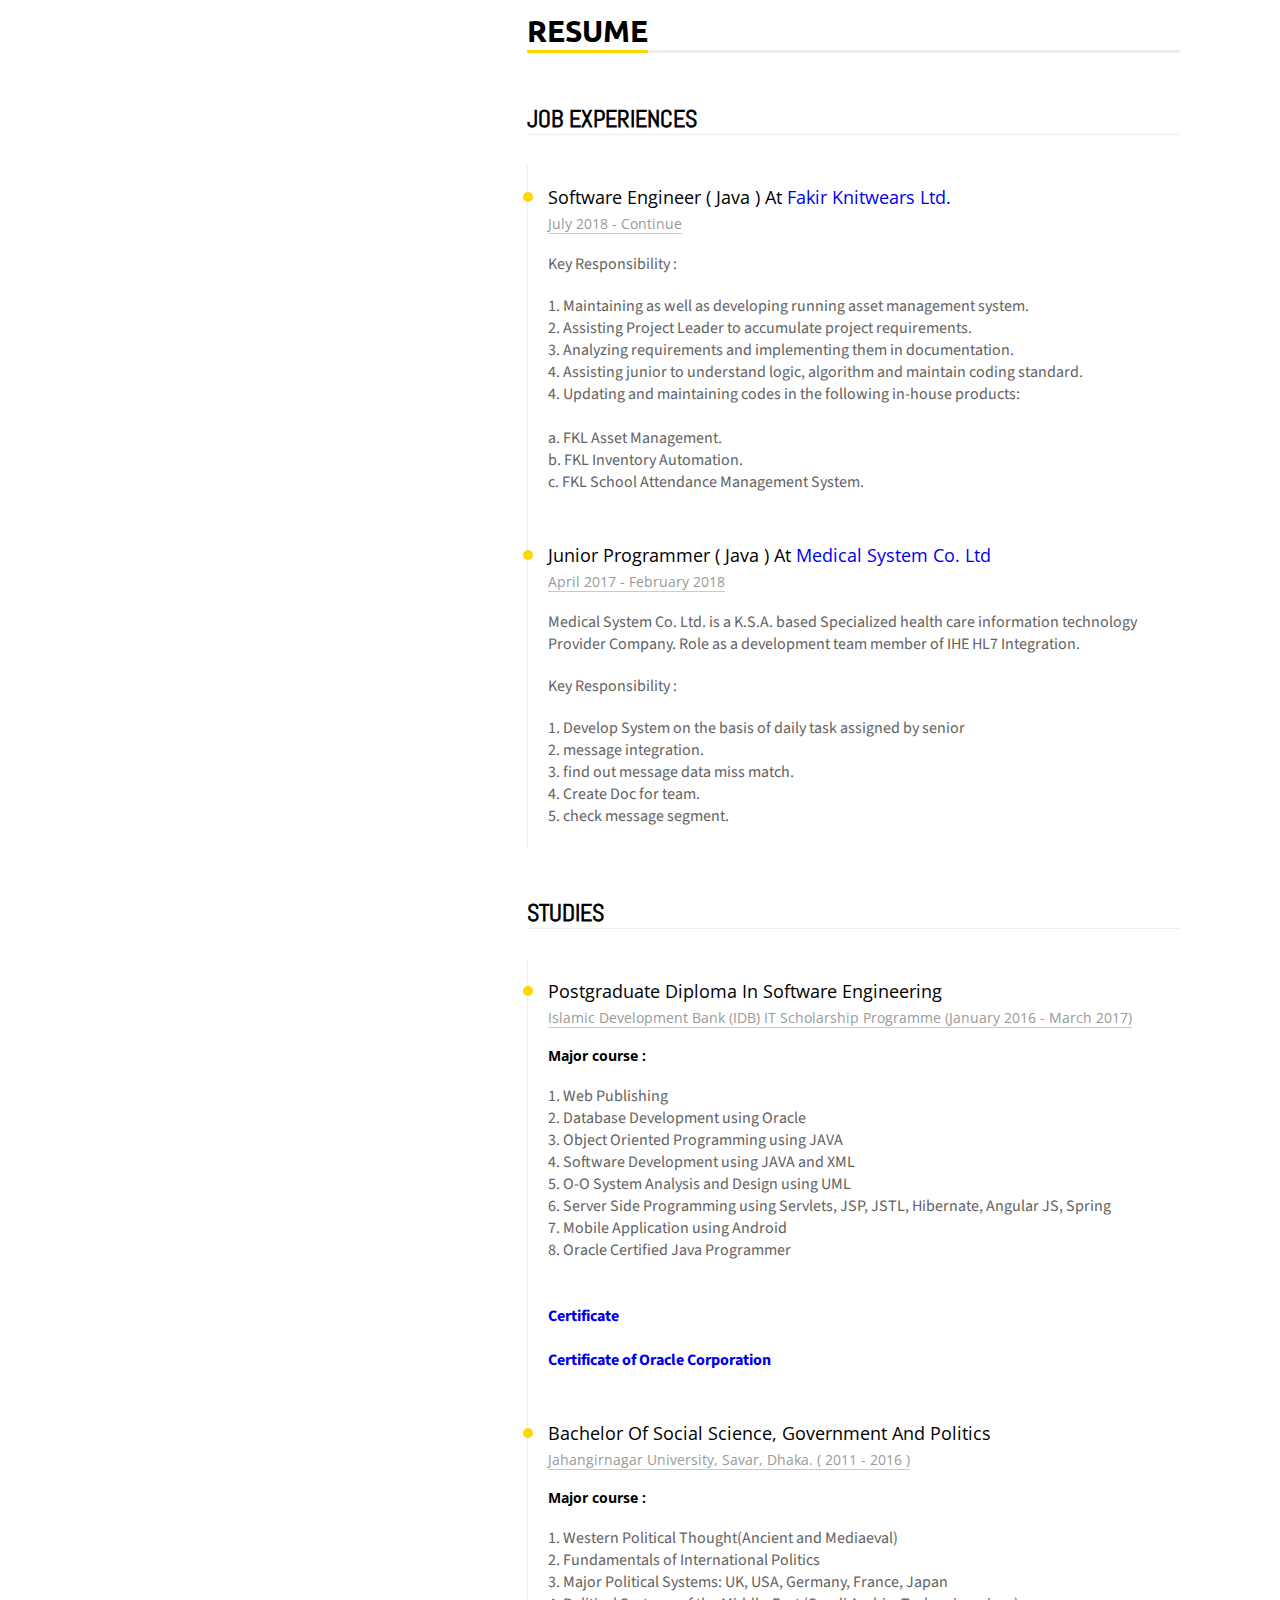
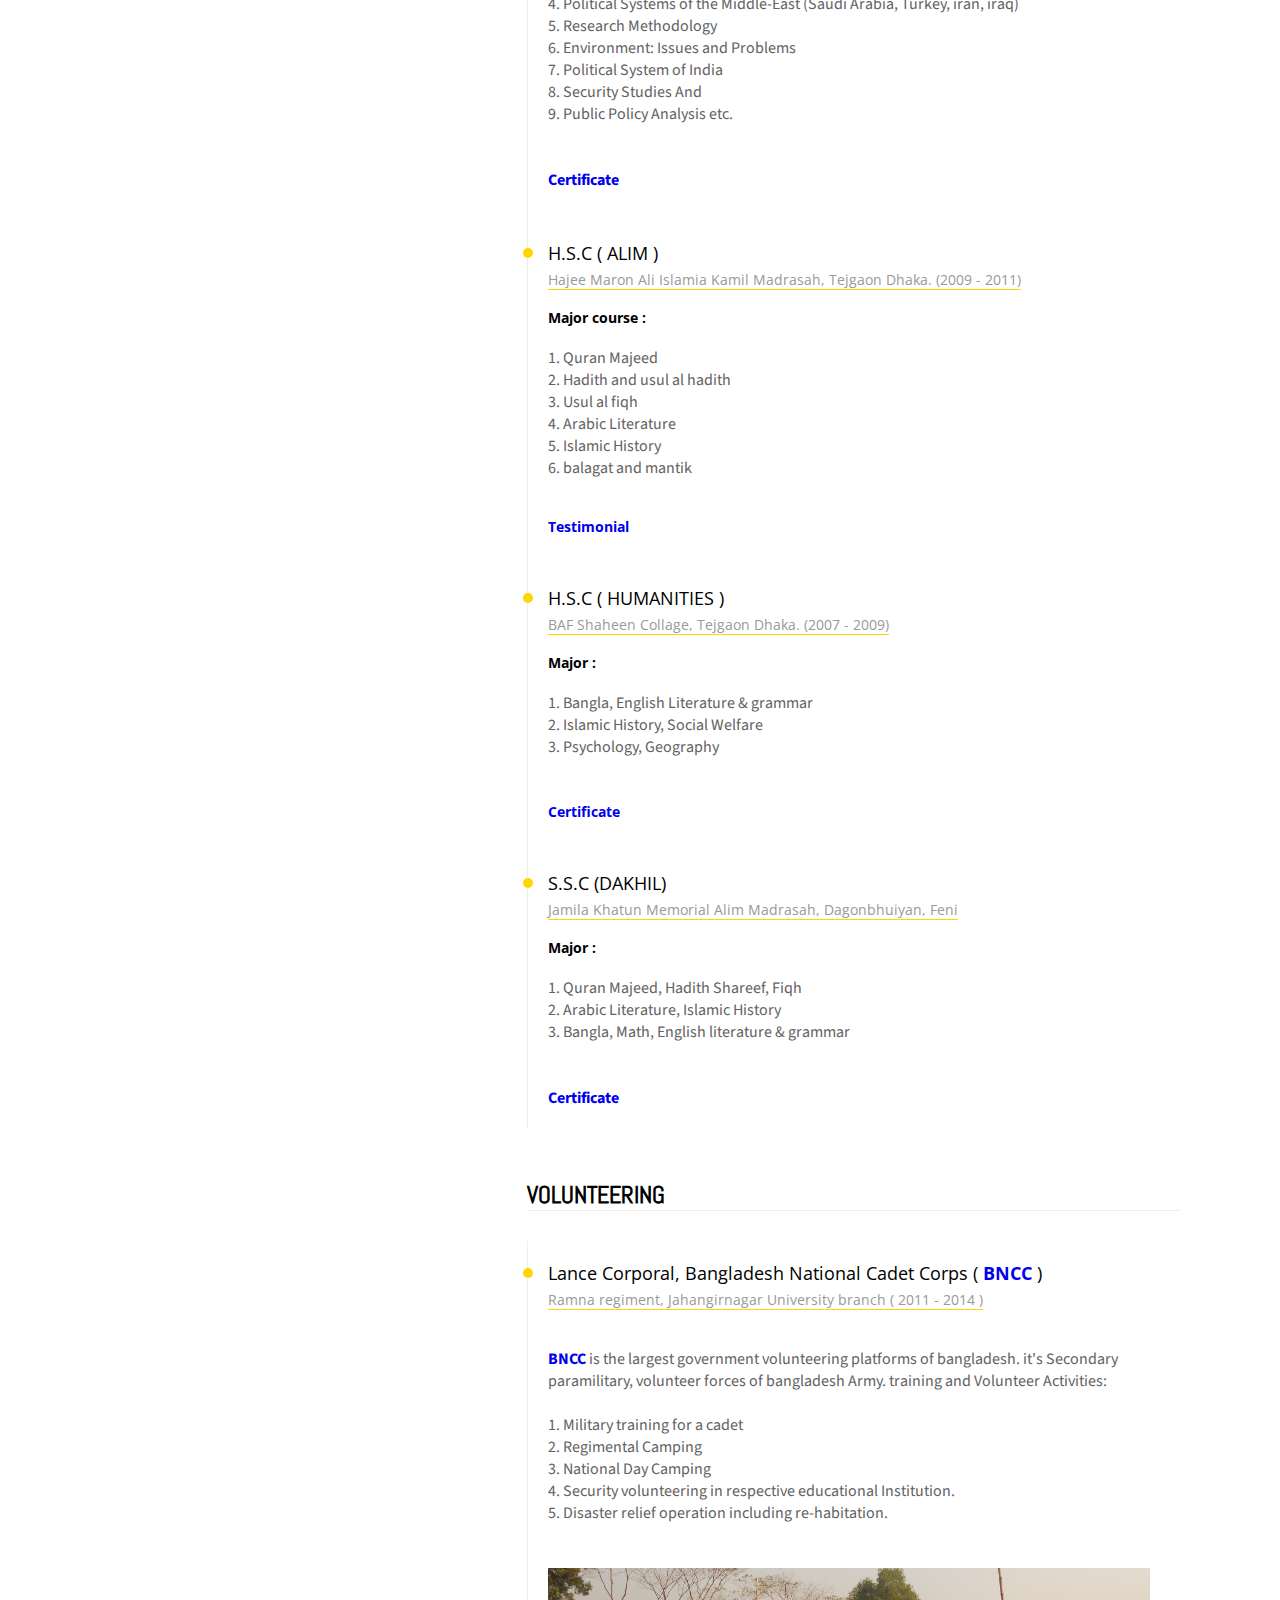
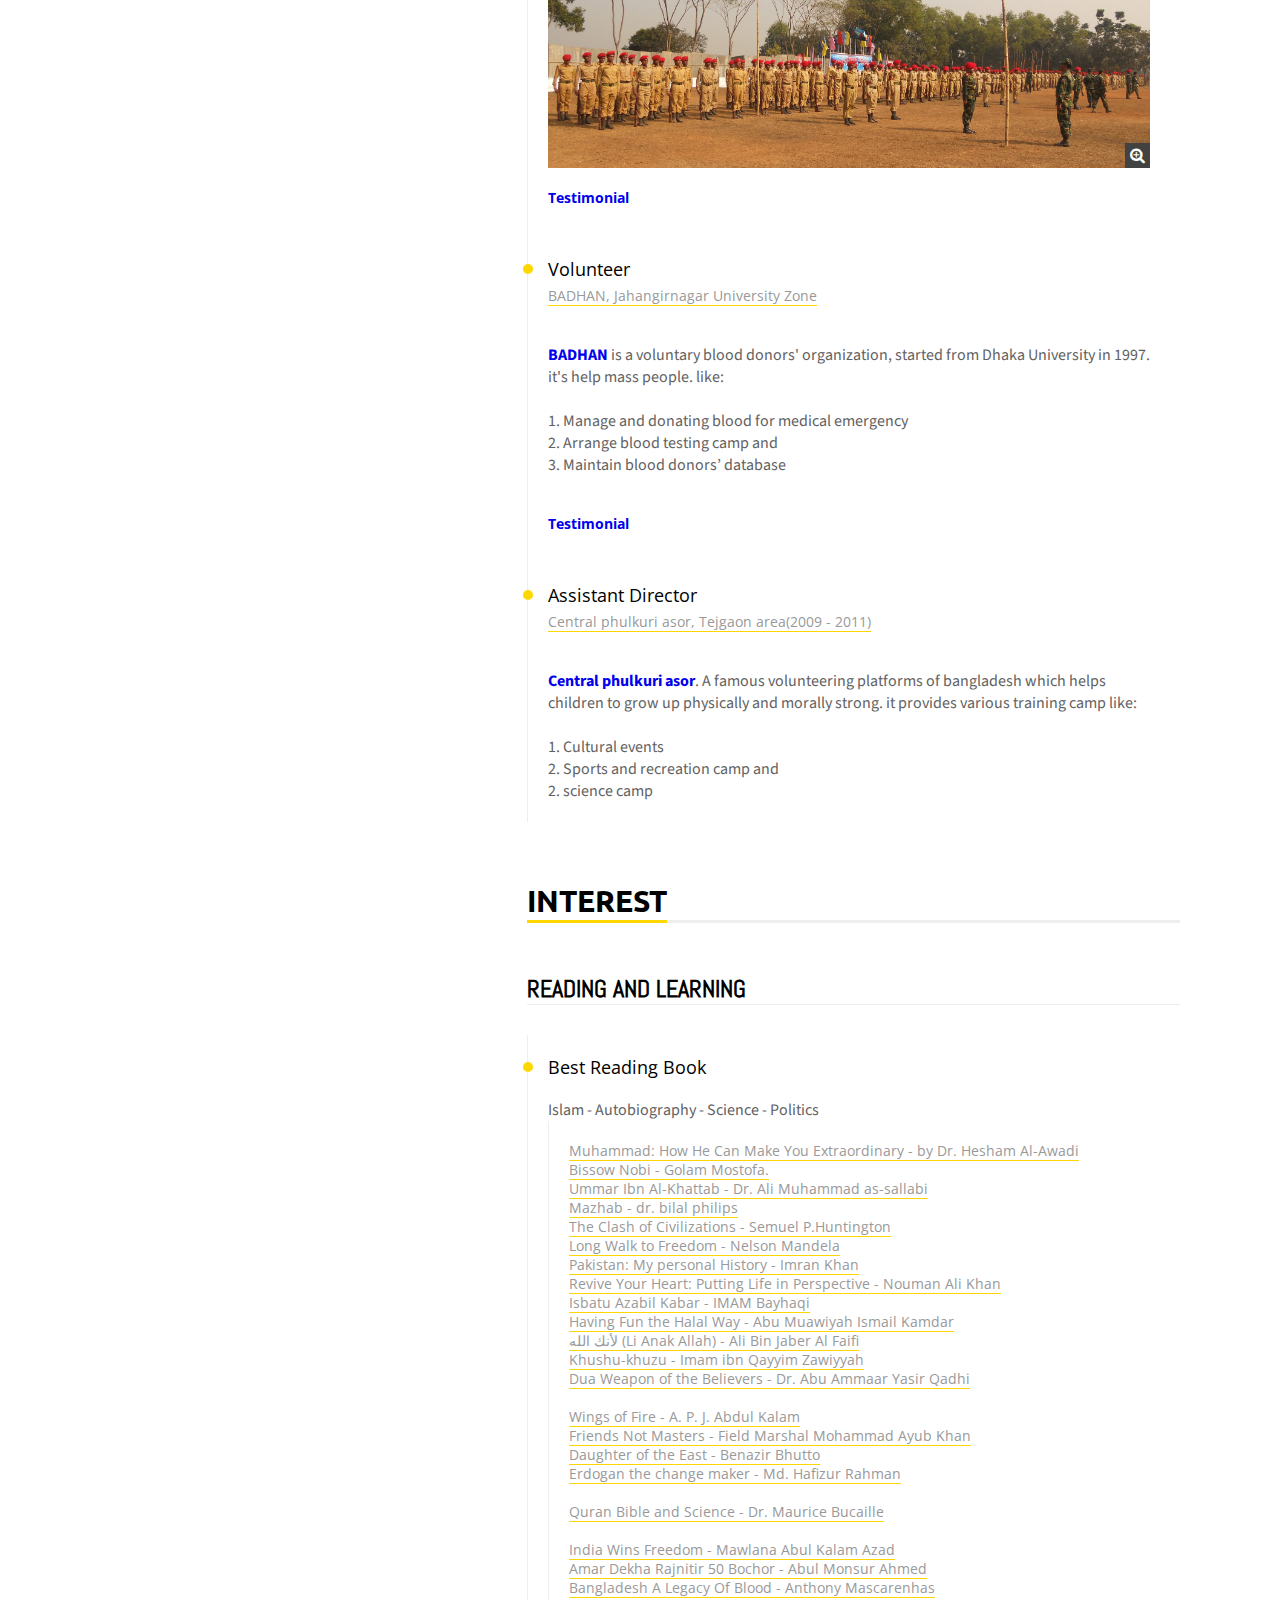
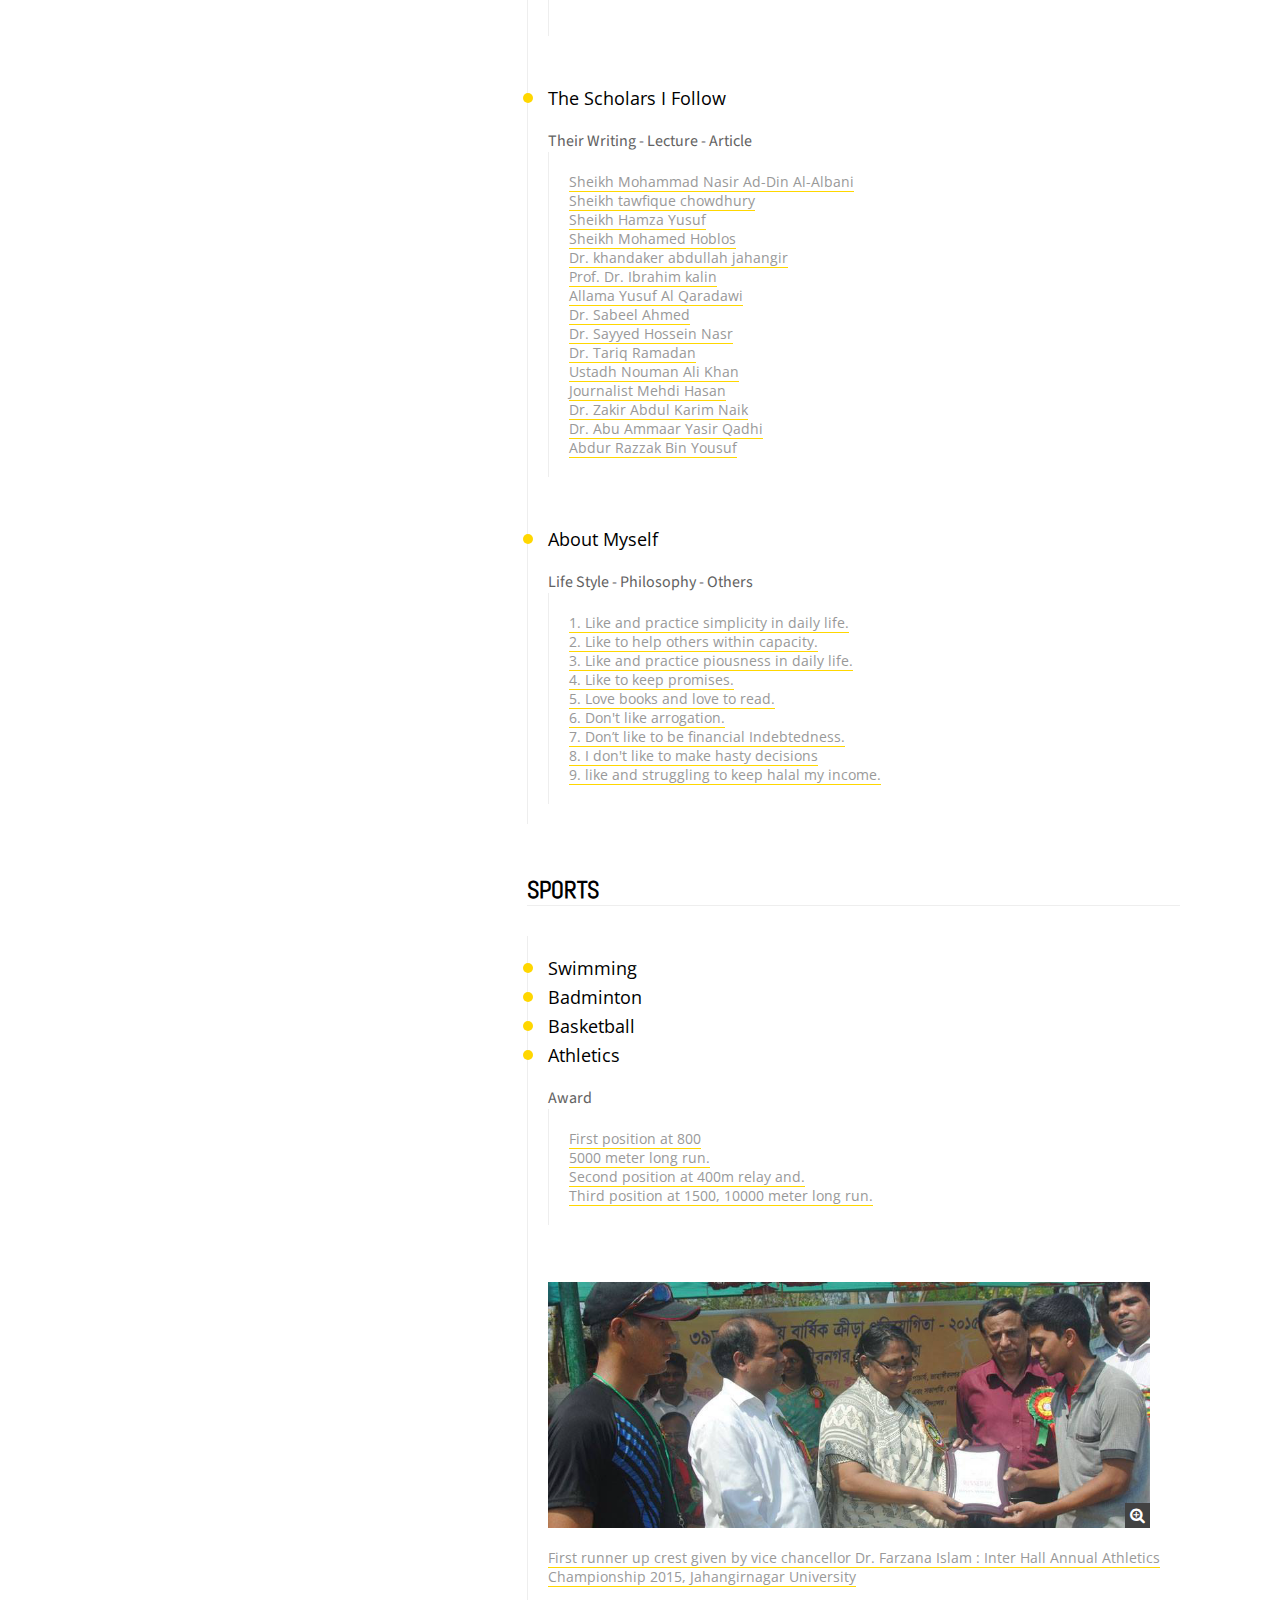
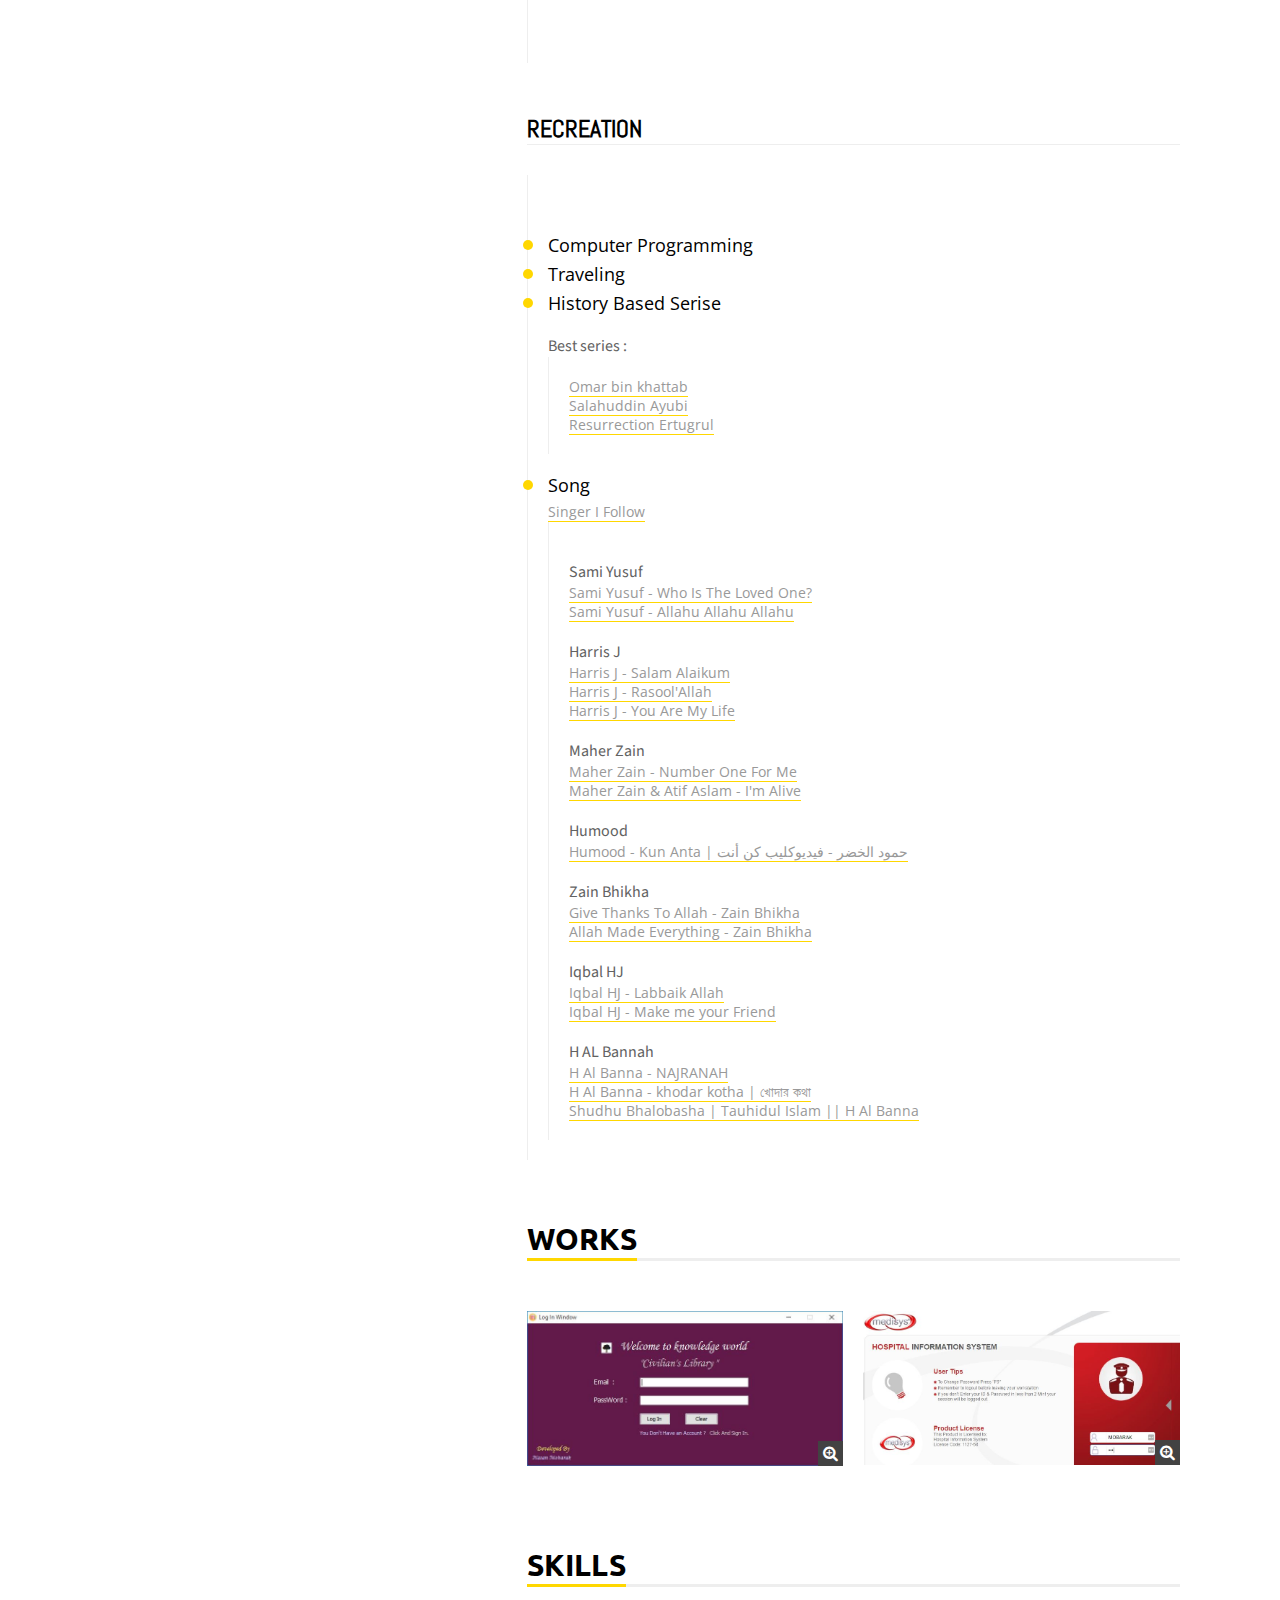
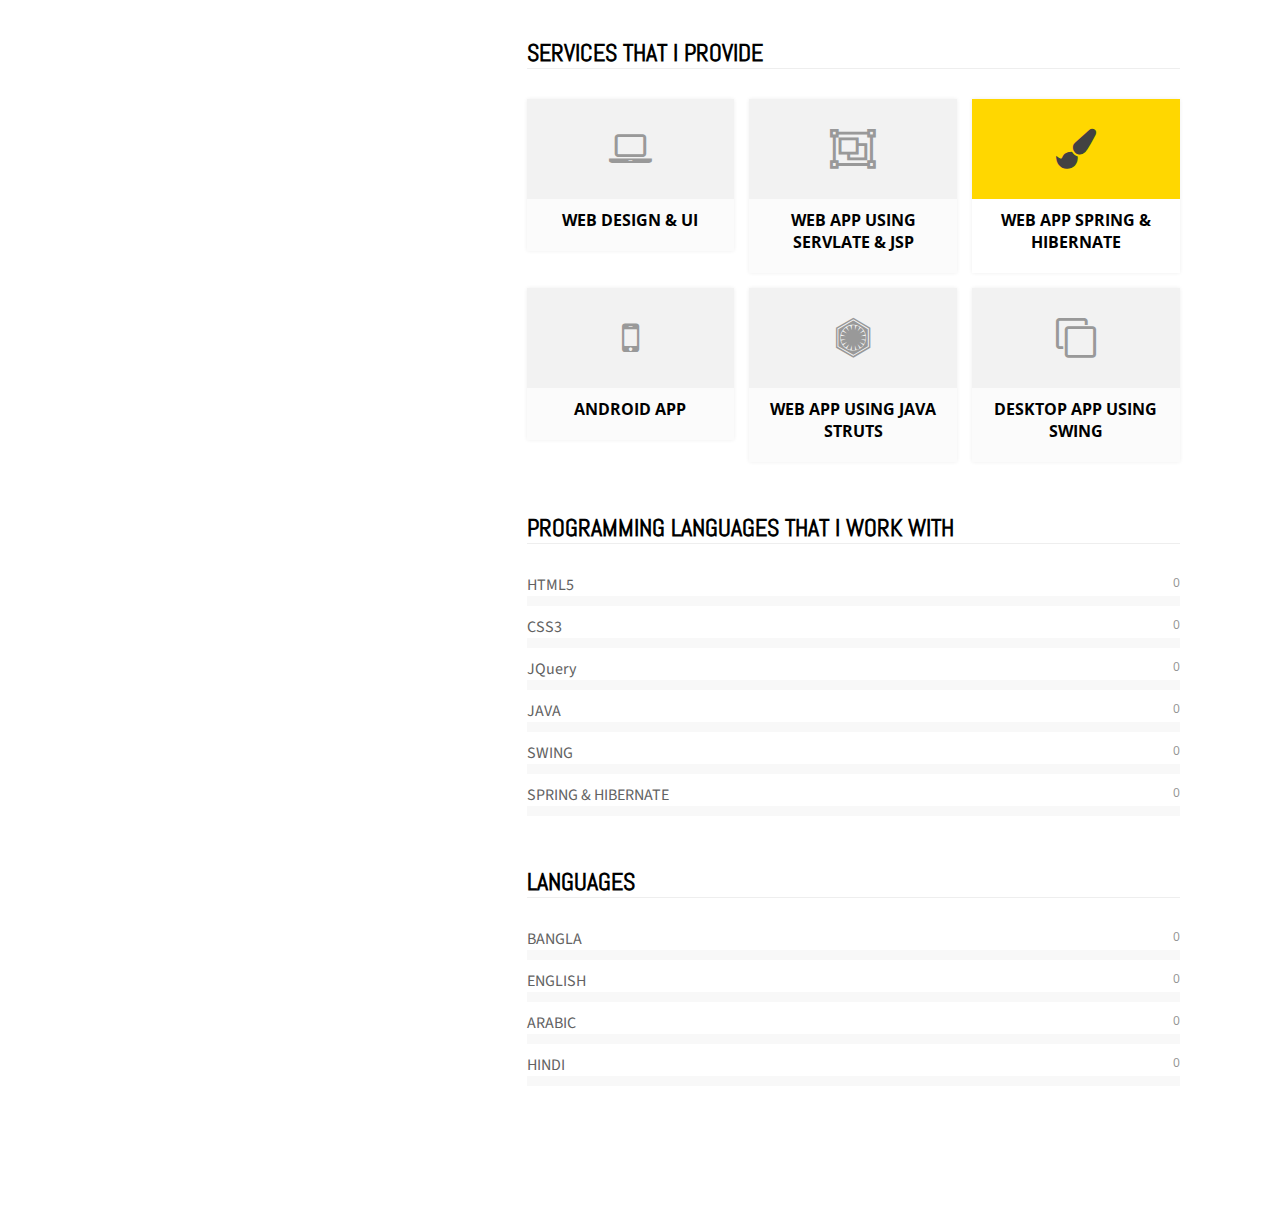
==== commit 2aa5382f: "Update index.html" ====
--- a/index.html
+++ b/index.html
@@ -195,7 +195,7 @@
 						<br/>
 						<div class="lx-g2-f">
 							<p><span>Name</span>Hasan Mobarak</p>
-							<p><span>Age </span>28 years</p>
+							<p><span>Age </span>29 years</p>
 							<p><span>Date Of Birth</span>01/05/1992</p>
 							<p><span>Blood Group</span>B +</p>
 							<p><span>Job </span>Software Engineer</p>
